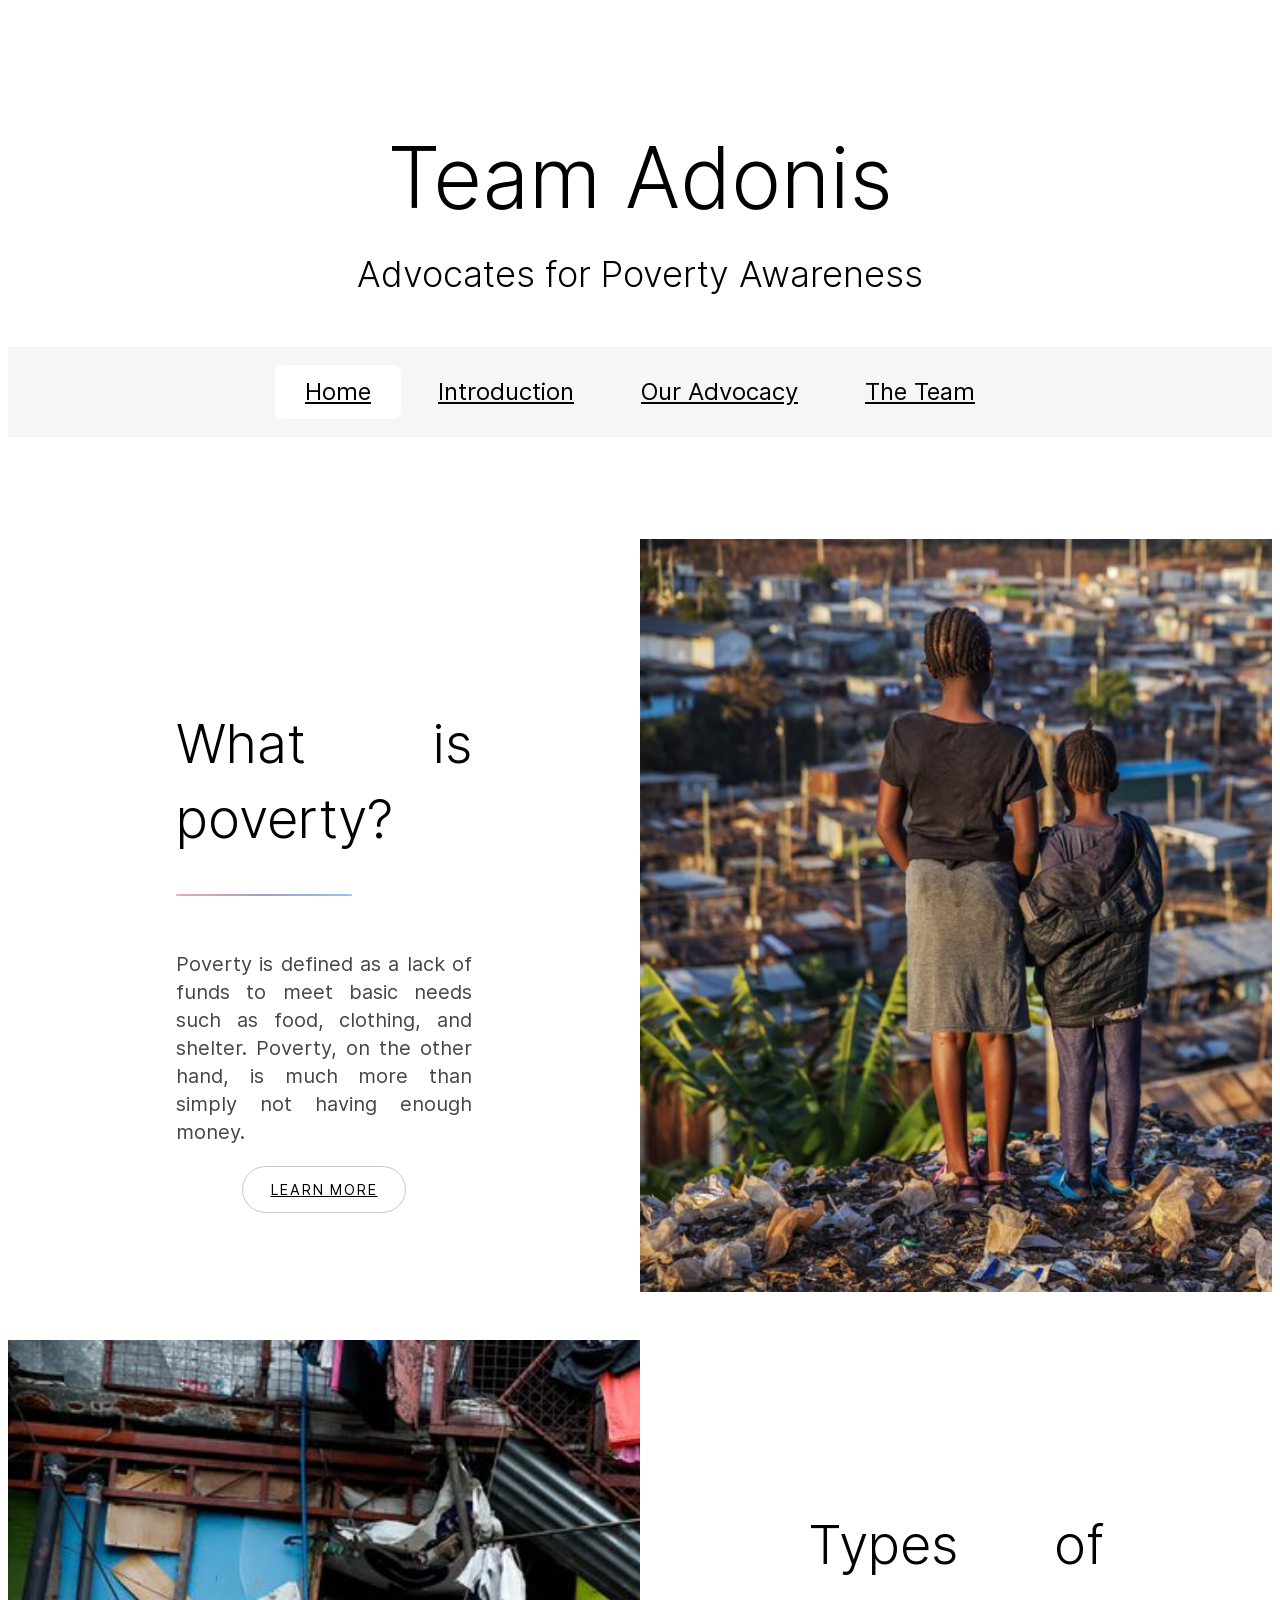
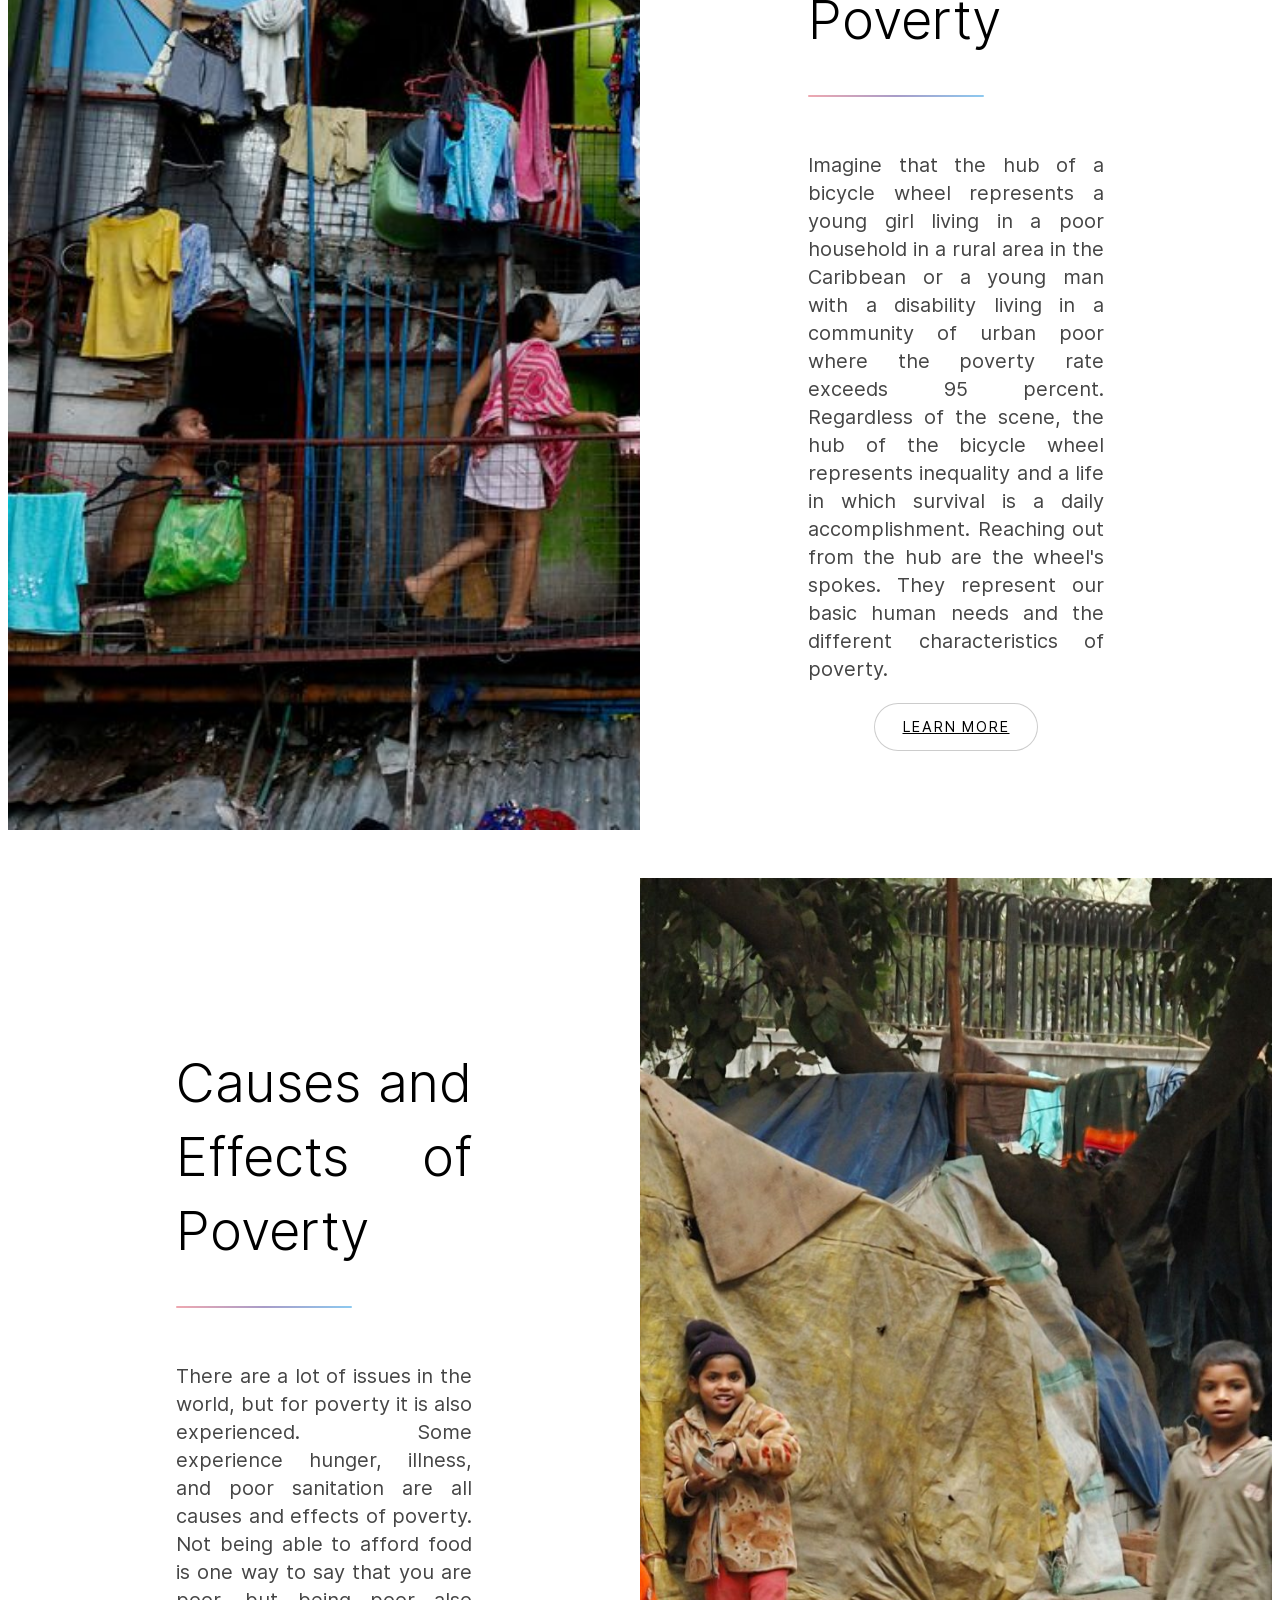
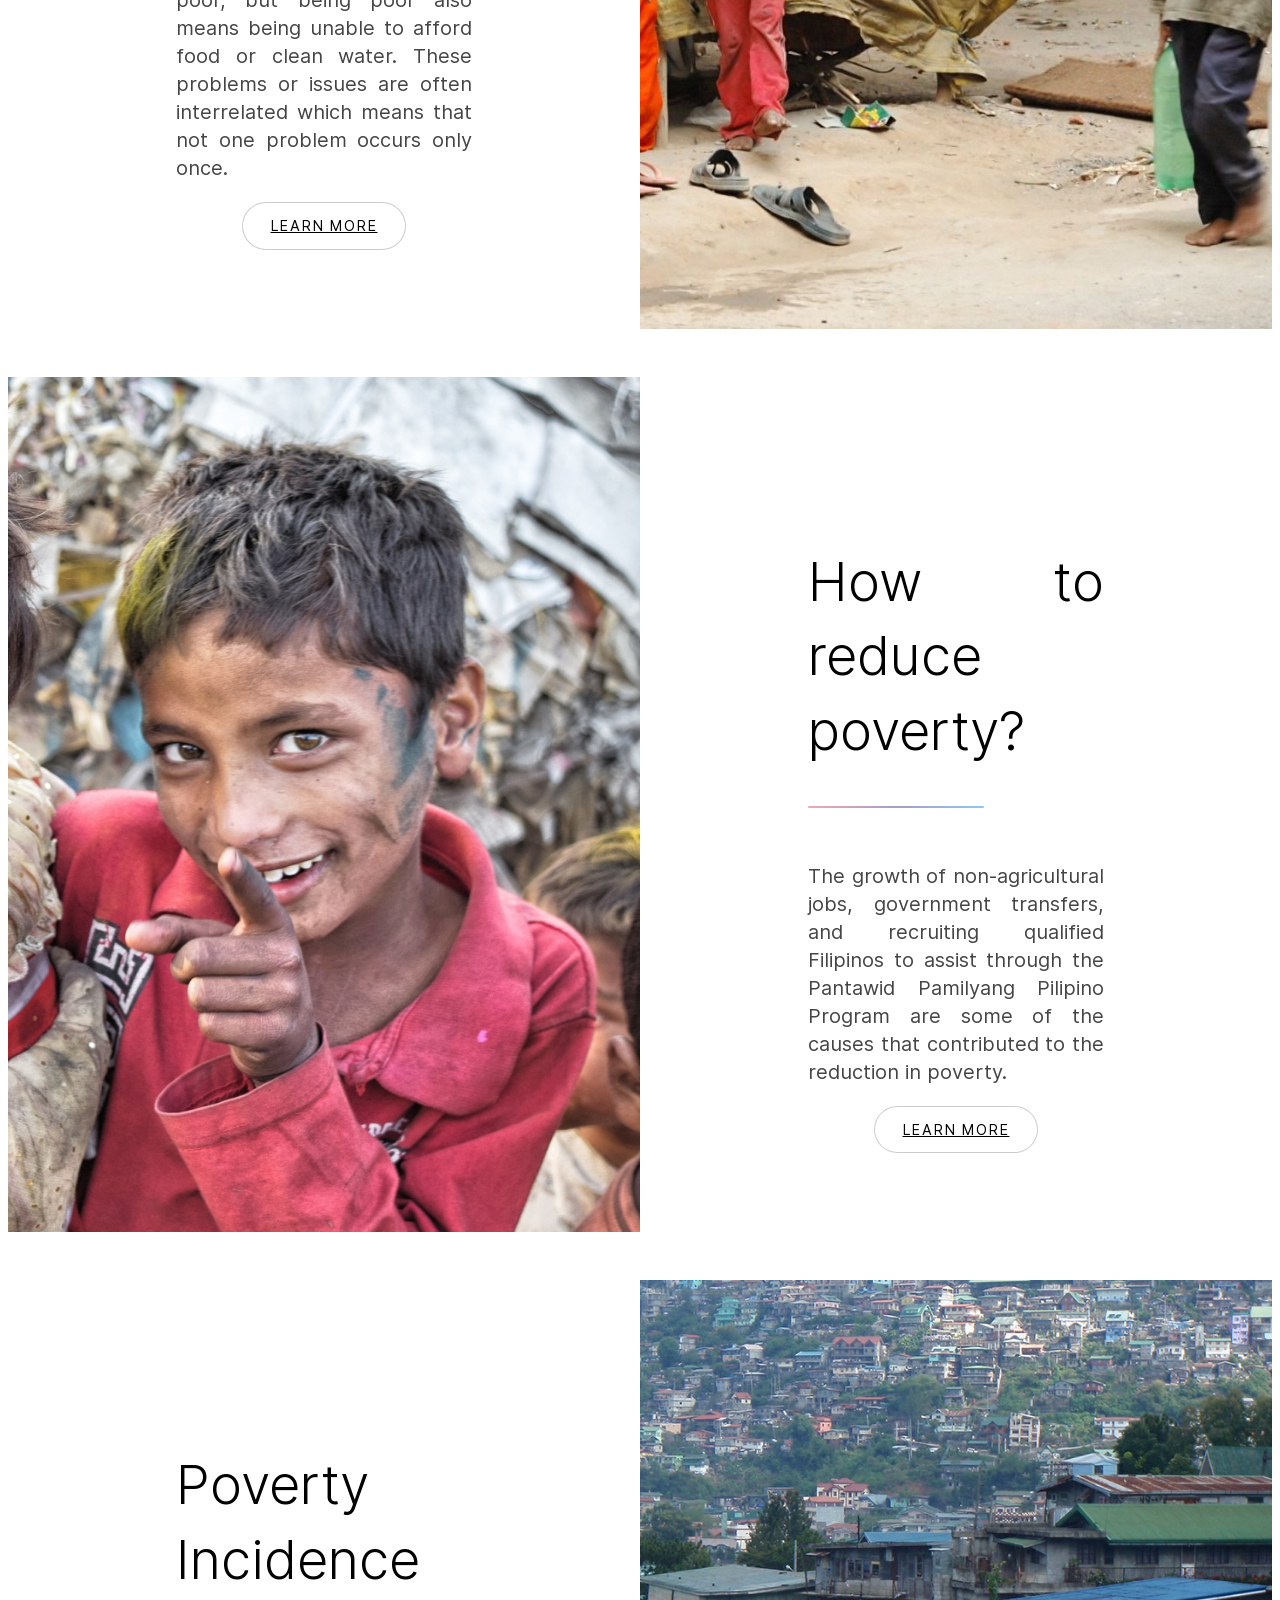
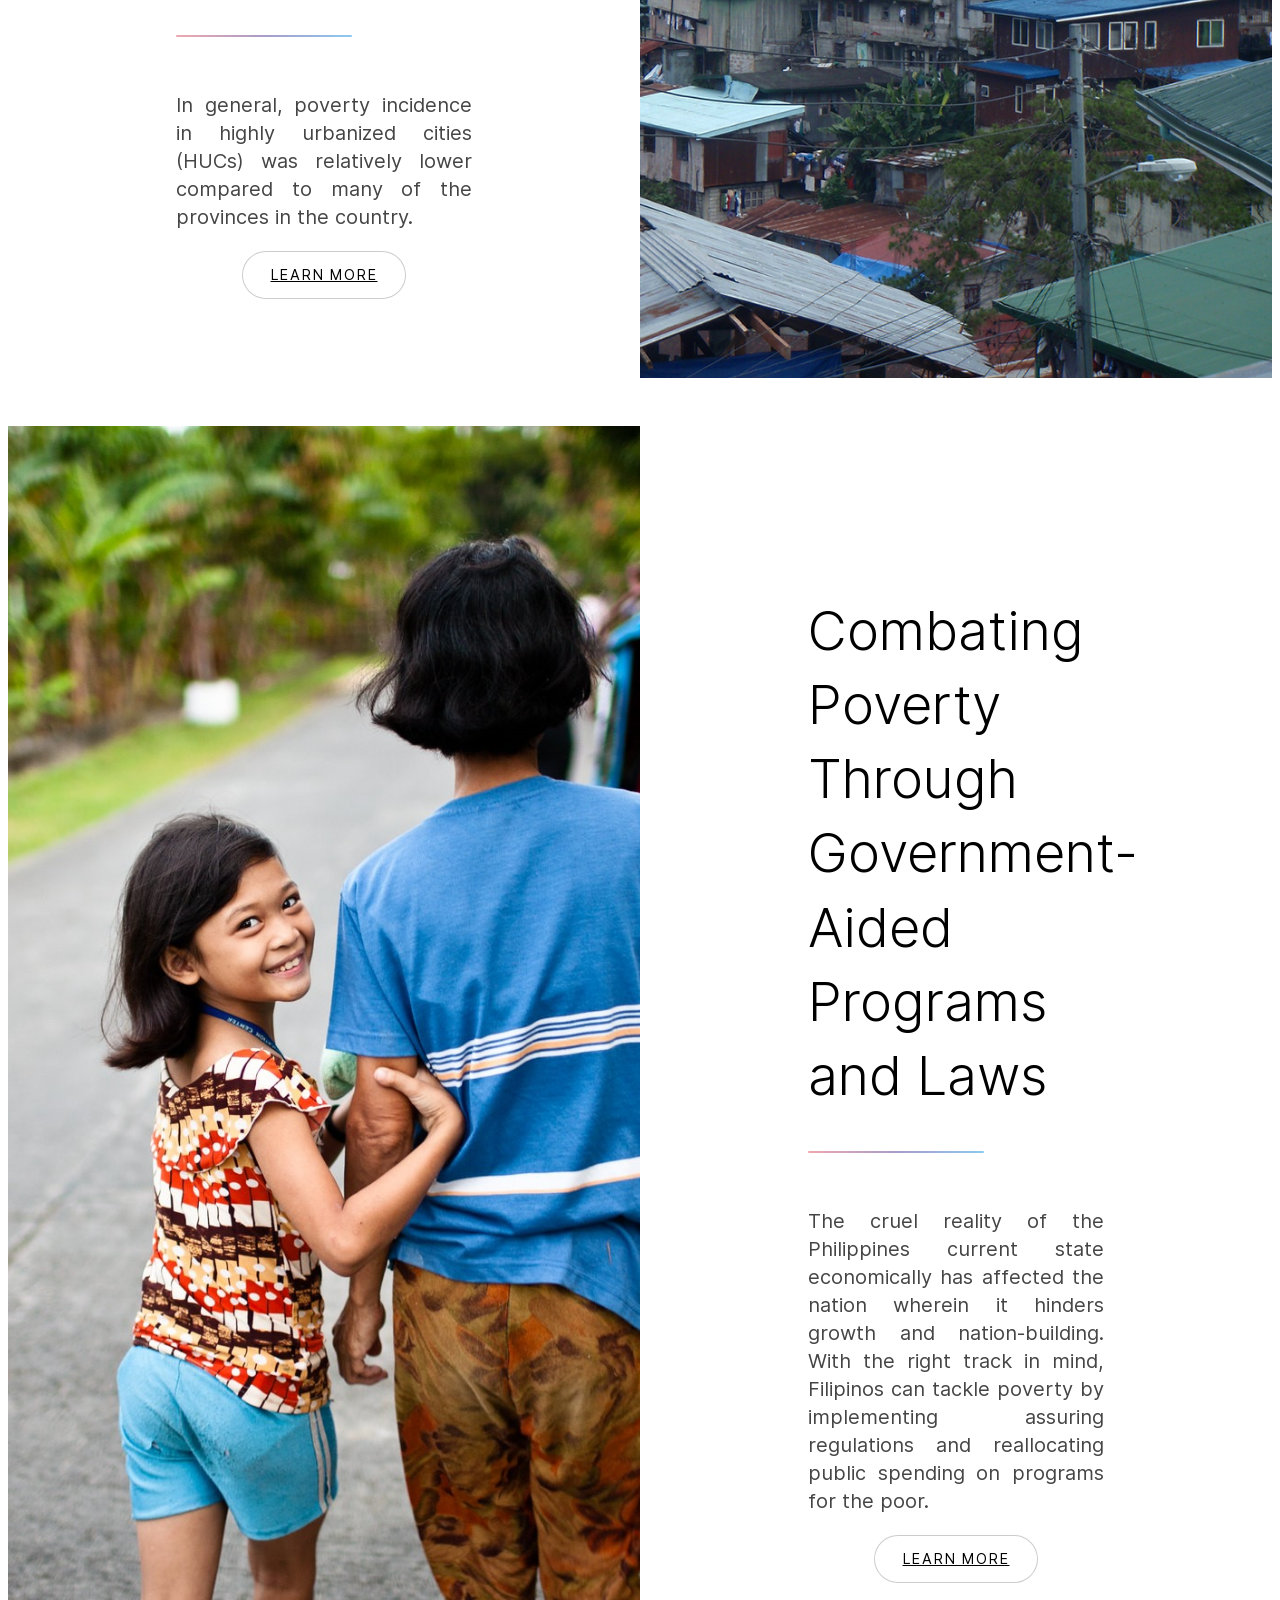
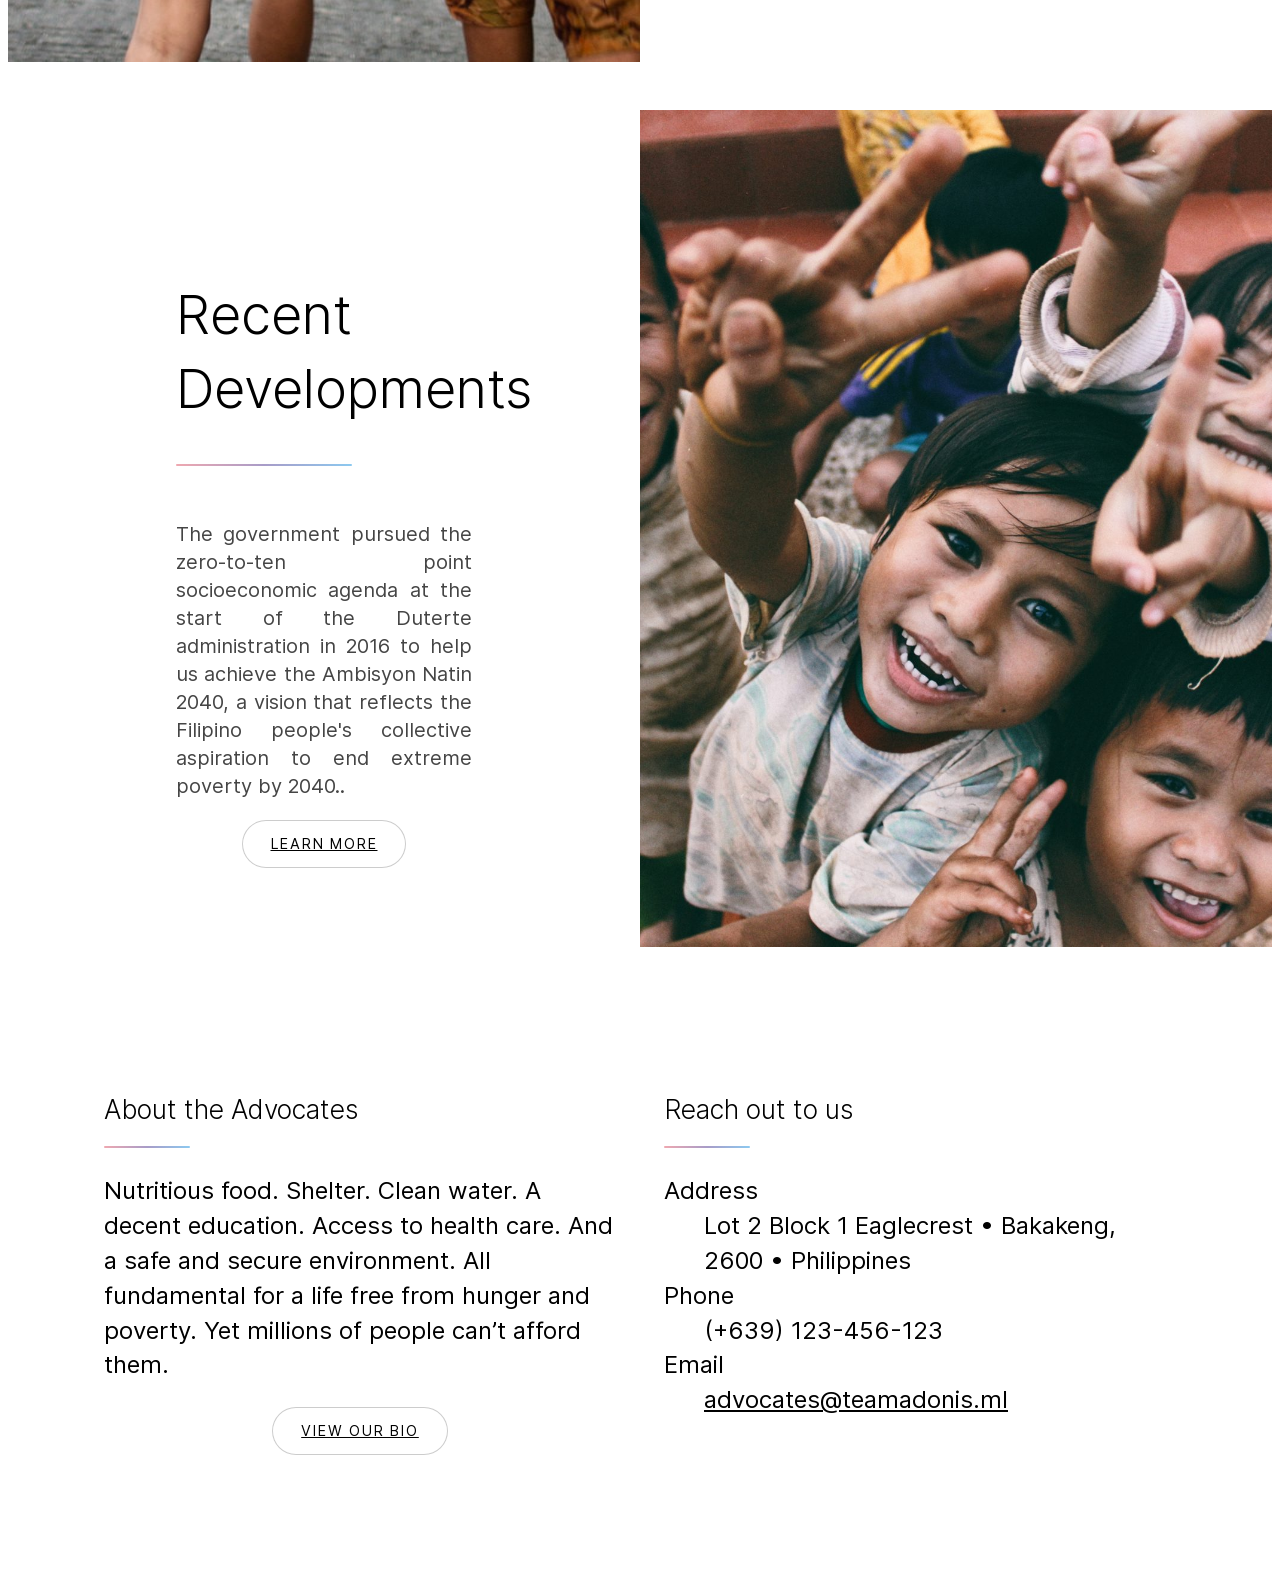
==== public_html/index.html @ 6e07d1ed "Remove redundancies." ====
<!DOCTYPE html>
<html lang="en">
<head>
    <link rel="stylesheet" href="style/universal-elements.css"/>
    <link rel="stylesheet" media='screen and (max-width: 1279px)' href="style/mobile-main.css"/>
    <link rel="stylesheet" media='screen and (min-width: 1280px)' href="style/desktop-main.css"/>
    <link rel="stylesheet" href="style/inter.css"/>
    <meta charset="UTF-8">
    <title>Poverty</title>
</head>
<body>
<header id = "header">
    <h1 class="slideLeft">Team Adonis</h1>
    <h3 class="slideLeft1">Advocates for Poverty Awareness</h3>
</header>
<div id = "wrapper">
    <nav id="nav">
        <ul>
            <li><a href="index.html"class="active">Home</a></li>
            <li><a href="whatispoverty.html">Introduction</a></li>
            <li><a href="advocacy.html">Our Advocacy</a></li>
            <li><a href="team.html">The Team</a></li>
        </ul>
    </nav>
    <main>
        <section class="banner orient-left content-align-left image-position-left main">
                <article>
                    <h2>What is poverty?</h2>
                    <p>Poverty is defined as a lack of funds to meet basic needs such as food, clothing, and shelter. Poverty, on the other hand, is much more than simply not having enough money. </p>
                    <div class="align-center">
                        <a href="whatispoverty.html" class="button small">Learn More</a>
                    </div>
                </article>
            <span class="image fit">
                <br />
                <img src="res/img/homepage3.jpg" alt="" />
            </span>
        </section>

         <section class="banner orient-right content-align-left image-position-left main">
            <article>
                <h2>Types of Poverty</h2>
                <p>Imagine that the hub of a bicycle wheel represents a young girl living in a poor household in a rural area in the Caribbean or a young man with a disability living in a community of urban poor where the poverty rate exceeds 95 percent. Regardless of the scene, the hub of the bicycle wheel represents inequality and a life in which survival is a daily accomplishment.
                    Reaching out from the hub are the wheel's spokes. They represent our basic human needs and the different characteristics of poverty.</p>
                <div class="align-center">
                    <a href="povertytypes.html" class="button small">Learn More</a>
                </div>
            </article>
            <span class="image fit">
                <br />
                <img src="res/img/homepage2.jpg" alt="" />
            </span>
        </section>
        
        <section class="banner orient-left content-align-left image-position-right main">
            <article>
                <h2>Causes and Effects of Poverty</h2>
                <p>There are a lot of issues in the world, but for poverty it is also experienced. Some experience hunger, illness, and poor sanitation are all causes and effects of poverty. Not being able to afford food is one way to say that you are poor, but being poor also means being unable to afford food or clean water. These problems or issues are often interrelated which means that not one problem occurs only once.</p>
                <div class="align-center">
                    <a href="causesandeffects.html" class="button small">Learn More</a>
                </div>
            </article>
            <span class="image fit">
                <br />
                <img src="res/img/homepage4.jpg">
            </span>
        </section>

        <!-- Reduce poverty -->
        <section class="banner orient-right content-align-left image-position-right main">
            <article>
                <h2>How to reduce poverty?</h2>
                <p>The growth of non-agricultural jobs, government transfers, and recruiting qualified Filipinos to assist through the Pantawid Pamilyang Pilipino Program are some of the causes that contributed to the reduction in poverty. </p>
                <div class="align-center">
                    <a href="reducepoverty.html" class="button small">Learn More</a>
                </div>
            </article>
            <span class="image fit">
                <br />
                <img src="res/img/homepage1.jpg" alt="" />
            </span>
        </section>
        
        <!-- Poverty Incidence -->
        <section class="banner orient-left content-align-left image-position-right main">
            <article>
                    <h2>Poverty Incidence</h2>
                <p>In general, poverty incidence in highly urbanized cities (HUCs) was relatively lower compared to many of the provinces in the country.</p>
                <div class="align-center">
                    <a href="incidence.html" class="button small">Learn More</a>
                </div>
            </article>
            <span class="image fit">
                <br />
                <img src="res/img/homepage6.jpg" alt="" />
            </span>
        </section>

        <section class="banner orient-right content-align-right image-position-center main">
            <article class="content">
                    <h2>Combating Poverty Through Government-Aided Programs and Laws</h2>
                <p>The cruel reality of the Philippines current state economically has affected the nation wherein it hinders growth and nation-building. With the right track in mind, Filipinos can tackle poverty by implementing assuring regulations and reallocating public spending on programs for the poor.  </p>
                <div class="align-center">
                    <a href="combat.html" class="button small">Learn More</a>
                </div>
            </article>
            <span class="image fit">
                <br />
                <img src="res/img/homepage7.jpg" alt="" />
            </span>
        </section>

        <section class="banner orient-left content-align-left image-position-center main">
            <article>
                    <h2>Recent Developments</h2>
                <p>The government pursued the zero-to-ten point socioeconomic agenda at the start of the Duterte administration in 2016 to help us achieve the Ambisyon Natin 2040, a vision that reflects the Filipino people's collective aspiration to end extreme poverty by 2040.. </p>

                <div class="align-center">
                    <a href="recentdevelopments.html" class="button small">Learn More</a>
                </div>
            </article>
            <span class="image fit">
                <br />
                <img src="res/img/homepage8.jpg" alt="" />
            </span>
        </section>
</main>
</div>

<footer id="footer">
    <section>
        <h4>About the Advocates</h4>
        <p>Nutritious food. Shelter. Clean water. A decent education. Access to health care. And a safe and secure environment.

            All fundamental for a life free from hunger and poverty. Yet millions of people can’t afford them.</p>
        <div class="align-center">
            <a href="team.html" class="button small">View Our Bio</a>
        </div>
    </section>
    <section>
        <h4>Reach out to us</h4>
        <dl>
            <dt>Address</dt>
            <dd>Lot 2 Block 1 Eaglecrest &bull; Bakakeng, 2600 &bull; Philippines</dd>
            <dt>Phone</dt>
            <dd>(+639) 123-456-123</dd>
            <dt>Email</dt>
            <dd><a href="#">advocates@teamadonis.ml</a></dd>
        </dl>
    </section>
</footer>
    </body>
</html>
---- public_html/style/universal-elements.css ----
#header {
    padding: 5em 5em 1em 5em ;
    text-align: center;
}

#header h1 {
    margin: 0 0 0.25em 0;
}

#header p {
    font-size: 1.25em;
    letter-spacing: -0.025em;
}

#header.alt {
    padding: 7em 5em 4em 5em ;
}

#header.alt h1 {
    font-size: 3.25em;
}

#header.alt > * {
    -moz-transition: opacity 3s ease;
    -webkit-transition: opacity 3s ease;
    -ms-transition: opacity 3s ease;
    transition: opacity 3s ease;
    -moz-transition-delay: 0.5s;
    -webkit-transition-delay: 0.5s;
    -ms-transition-delay: 0.5s;
    transition-delay: 0.5s;
    opacity: 1;
}

#header.alt .logo {
    -moz-transition: opacity 1.25s ease, -moz-transform 0.5s ease;
    -webkit-transition: opacity 1.25s ease, -webkit-transform 0.5s ease;
    -ms-transition: opacity 1.25s ease, -ms-transform 0.5s ease;
    transition: opacity 1.25s ease, transform 0.5s ease;
    -moz-transition-delay: 0s;
    -webkit-transition-delay: 0s;
    -ms-transition-delay: 0s;
    transition-delay: 0s;
    display: block;
    margin: 0 0 1.5em 0;
}

#header.alt .logo img {
    display: block;
    margin: 0 auto;
    max-width: 75%;
}

/* Flair for subheaders*/

h2:after,
h4:after {
    background-color: #dddddd !important;
    background-image: -moz-linear-gradient(90deg, #efa8b0, #a89cc8, #8cc9f0) !important;
    background-image: -webkit-linear-gradient(90deg, #efa8b0, #a89cc8, #8cc9f0) !important;
    background-image: -ms-linear-gradient(90deg, #efa8b0, #a89cc8, #8cc9f0) !important;
    background-image: linear-gradient(90deg, #efa8b0, #a89cc8, #8cc9f0) !important;
}

h2, h4 {
    margin-bottom: 3em;
}

h2, h4 {
    font-size: 2em;
}

h2:after,
h4:after {
    display: block;
    content: '';
    width: 3.25em;
    height: 2px;
    margin: 0.7em 0 1em 0;
    border-radius: 2px;
}

/* footer */

#footer {
    display: -moz-flex;
    display: -webkit-flex;
    display: -ms-flex;
    display: flex;
    -moz-flex-wrap: wrap;
    -webkit-flex-wrap: wrap;
    -ms-flex-wrap: wrap;
    flex-wrap: wrap;
    padding: 5em 5em 3em 5em ;
    width: calc(100% + 2em);
    margin: 0 0 3em -2em;
}

#footer > * {
    width: calc(50% - 2em);
    margin-left: 2em;
}


@media screen and (max-width: 1280px) {

    #footer {
        padding: 4em 4em 2em 4em ;
    }

}

@media screen and (max-width: 980px) {

    #footer {
        padding: 4em 3em 2em 3em ;
        display: block;
        margin: 0 0 3em 0;
        width: 100%;
    }

    #footer > * {
        width: 100%;
        margin-left: 0;
        margin-bottom: 3em;
    }

    #footer .copyright {
        text-align: left;
    }

}

/* nav */
#nav {
    padding: 0.75em;
    cursor: default;
    text-align: center;
    width: 100%;
    background-color: hsla(0, 0%, 95.3%, 0.75);
}

#nav input, #nav select, #nav textarea {
    color: #636363;
}

#nav a:hover {
    color: #636363;
}

#nav strong, #nav b {
    color: #636363;
}

#nav h1, #nav h2, #nav h3, #nav h4, #nav h5, #nav h6 {
    color: #636363;
}

#nav hr {
    border-bottom-color: #dddddd;
}

#nav + main {
    padding-top: 4.25em;
}

#nav ul {
    margin: 0;
    padding: 0;
    list-style: none;
}

#nav ul li {
    -moz-transition: margin 0.2s ease;
    -webkit-transition: margin 0.2s ease;
    -ms-transition: margin 0.2s ease;
    transition: margin 0.2s ease;
    display: inline-block;
    margin: 0 0 0;
    padding: 0;
    vertical-align: middle;
    color: #636363;
}

#nav ul li a {
    -moz-transition: font-size 0.2s ease;
    -webkit-transition: font-size 0.2s ease;
    -ms-transition: font-size 0.2s ease;
    transition: font-size 0.2s ease;
    display: inline-block;
    height: 2.25em;
    line-height: 2.25em;
    padding: 0 1.25em;
    border: 0;
    border-radius: 8px;
    box-shadow: inset 0 0 0 1px transparent;
}

#nav ul li a:hover {
    background-color: rgba(222, 222, 222, 0.25);
}

#nav ul li a.active {
    background-color: #ffffff;
    box-shadow: none;
}

#nav.alt {
    position: fixed;
    top: 0;
    padding: 0.5em 1em;
    background-color: rgba(247, 247, 247, 0.95);
    border-top-left-radius: 0;
    border-top-right-radius: 0;
    z-index: 10000;
}

#nav.alt ul li {
    margin: 0 0.175em;
}

#nav.alt ul li a {
    font-size: 0.9em;
}
---- public_html/style/mobile-main.css ----
html, body, div, span, applet, object,
iframe, h1, h2, h3, h4, h5, h6, p, blockquote,
pre, a, abbr, acronym, address, big, cite,
code, del, dfn, em, img, ins, kbd, q, s, samp,
small, strike, strong, sub, sup, tt, var, b,
u, i, center, dl, dt, dd, ol, ul, li, fieldset,
form, label, legend, table, caption, tbody,
tfoot, thead, tr, th, td, article, aside,
canvas, details, embed, figure, figcaption,
footer, header, hgroup, menu, nav, output, ruby,
section, summary, time, mark, audio, video {
	margin: 0;
	padding: 0;
	border: 0;
	font-size: 100%;
	font: inherit;
	vertical-align: baseline;
}

article, aside, details, figcaption, figure,
footer, header, hgroup, menu, nav, section {
	display: block;}

body {
	line-height: 1;
}

ol, ul {
	list-style: none;
}

blockquote, q {
	quotes: none;
}

	blockquote:before, blockquote:after, q:before, q:after {
		content: '';
		content: none;
	}

table {
	border-collapse: collapse;
	border-spacing: 0;
}

body {
	-webkit-text-size-adjust: none;
}

mark {
	background-color: transparent;
	color: inherit;
}

input::-moz-focus-inner {
	border: 0;
	padding: 0;
}

input, select, textarea {
	-moz-appearance: none;
	-webkit-appearance: none;
	-ms-appearance: none;
	appearance: none;
}

/* Basic */

	@-ms-viewport {
		width: device-width;
	}

	body {
		-ms-overflow-style: scrollbar;
	}

	@media screen and (max-width: 480px) {

		html, body {
			min-width: 320px;
		}

	}

	html {
		box-sizing: border-box;
	}

	*, *:before, *:after {
		box-sizing: inherit;
	}

	body {
		background-color: #935d8c;
		background-image: url("../res/mobile/assets/css/images/overlay.png"), -moz-linear-gradient(45deg, #e37682 15%, #5f4d93 85%);
		background-image: url("../res/mobile/assets/css/images/overlay.png"), -webkit-linear-gradient(45deg, #e37682 15%, #5f4d93 85%);
		background-image: url("../res/mobile/assets/css/images/overlay.png"), -ms-linear-gradient(45deg, #e37682 15%, #5f4d93 85%);
		background-image: url("../res/mobile/assets/css/images/overlay.png"), linear-gradient(45deg, #e37682 15%, #5f4d93 85%);
	}

		body.is-preload *, body.is-preload *:before, body.is-preload *:after {
			-moz-animation: none !important;
			-webkit-animation: none !important;
			-ms-animation: none !important;
			animation: none !important;
			-moz-transition: none !important;
			-webkit-transition: none !important;
			-ms-transition: none !important;
			transition: none !important;
		}

/* Type */

	body {
		background-color: #935d8c;
		color: rgba(255, 255, 255, 0.65);
	}

	body, input, select, textarea {
		font-family: 'Inter', sans-serif;
		font-size: 17pt;
		font-weight: 300;
		line-height: 1.65;
	}

		@media screen and (max-width: 1680px) {

			body, input, select, textarea {
				font-size: 14pt;
			}

		}

		@media screen and (max-width: 1280px) {

			body, input, select, textarea {
				font-size: 12pt;
			}

		}

		@media screen and (max-width: 360px) {

			body, input, select, textarea {
				font-size: 11pt;
			}

		}

	a {
		-moz-transition: color 0.2s ease, border-bottom 0.2s ease;
		-webkit-transition: color 0.2s ease, border-bottom 0.2s ease;
		-ms-transition: color 0.2s ease, border-bottom 0.2s ease;
		transition: color 0.2s ease, border-bottom 0.2s ease;
		text-decoration: none;
		border-bottom: dotted 1px;
		color: inherit;
	}

		a:hover {
			border-bottom-color: transparent;
		}

	strong, b {
		font-weight: 400;
	}

	em, i {
		font-style: italic;
	}

	p {
		margin: 0 0 2em 0;
	}

		p article {
			-moz-columns: 20em 2;
			-webkit-columns: 20em 2;
			-ms-columns: 20em 2;
			columns: 20em 2;
			-moz-column-gap: 2em;
			-webkit-column-gap: 2em;
			-ms-column-gap: 2em;
			column-gap: 2em;
			text-align: justify;
		}

	h1, h2, h3, h4, h5, h6 {
		font-weight: 300;
		line-height: 1.5;
		margin: 0 0 0.7em 0;
		letter-spacing: -0.025em;
	}

		h1 a, h2 a, h3 a, h4 a, h5 a, h6 a {
			color: inherit;
			text-decoration: none;
		}

	h1 {
		font-size: 2.5em;
		line-height: 1.2;
	}

	h2 {
		font-size: 1.5em;
	}

	h3 {
		font-size: 1.25em;
	}

	h4 {
		font-size: 1.1em;
	}

	h5 {
		font-size: 0.9em;
	}

	h6 {
		font-size: 0.7em;
	}

	@media screen and (max-width: 736px) {

		h1 {
			font-size: 2em;
		}

	}

	sub {
		font-size: 0.8em;
		position: relative;
		top: 0.5em;
	}

	sup {
		font-size: 0.8em;
		position: relative;
		top: -0.5em;
	}

	blockquote {
		border-left: solid 4px;
		font-style: italic;
		margin: 0 0 2em 0;
		padding: 0.5em 0 0.5em 2em;
	}

	code {
		border-radius: 8px;
		border: solid 1px;
		font-family: "Courier New", monospace;
		font-size: 0.9em;
		margin: 0 0.25em;
		padding: 0.25em 0.65em;
	}

	pre {
		-webkit-overflow-scrolling: touch;
		font-family: "Courier New", monospace;
		font-size: 0.9em;
		margin: 0 0 2em 0;
	}

		pre code {
			display: block;
			line-height: 1.75;
			padding: 1em 1.5em;
			overflow-x: auto;
		}

	hr {
		border: 0;
		border-bottom: solid 1px;
		margin: 2em 0;
	}

		hr.major {
			margin: 3em 0;
		}

	.align-left {
		text-align: left;
	}

	.align-center {
		text-align: center;
	}

	.align-right {
		text-align: right;
	}

	input, select, textarea {
		color: #ffffff;
	}

	a:hover {
		color: #ffffff;
	}

	strong, b {
		color: #ffffff;
	}

	h1, h2, h3, h4, h5, h6 {
		color: #ffffff;
	}

	blockquote {
		border-left-color: rgba(255, 255, 255, 0.35);
	}

	code {
		background: rgba(255, 255, 255, 0.075);
		border-color: rgba(255, 255, 255, 0.35);
	}

	hr {
		border-bottom-color: rgba(255, 255, 255, 0.35);
	}

/* Row */

	.row {
		display: flex;
		flex-wrap: wrap;
		box-sizing: border-box;
		align-items: stretch;
	}

		.row > * {
			box-sizing: border-box;
		}

		.row.gtr-uniform > * > :last-child {
			margin-bottom: 0;
		}

		.row.aln-left {
			justify-content: flex-start;
		}

		.row.aln-center {
			justify-content: center;
		}

		.row.aln-right {
			justify-content: flex-end;
		}

		.row.aln-top {
			align-items: flex-start;
		}

		.row.aln-middle {
			align-items: center;
		}

		.row.aln-bottom {
			align-items: flex-end;
		}

		.row > .imp {
			order: -1;
		}

		.row > .col-1 {
			width: 8.33333%;
		}

		.row > .off-1 {
			margin-left: 8.33333%;
		}

		.row > .col-2 {
			width: 16.66667%;
		}

		.row > .off-2 {
			margin-left: 16.66667%;
		}

		.row > .col-3 {
			width: 25%;
		}

		.row > .off-3 {
			margin-left: 25%;
		}

		.row > .col-4 {
			width: 33.33333%;
		}

		.row > .off-4 {
			margin-left: 33.33333%;
		}

		.row > .col-5 {
			width: 41.66667%;
		}

		.row > .off-5 {
			margin-left: 41.66667%;
		}

		.row > .col-6 {
			width: 50%;
		}

		.row > .off-6 {
			margin-left: 50%;
		}

		.row > .col-7 {
			width: 58.33333%;
		}

		.row > .off-7 {
			margin-left: 58.33333%;
		}

		.row > .col-8 {
			width: 66.66667%;
		}

		.row > .off-8 {
			margin-left: 66.66667%;
		}

		.row > .col-9 {
			width: 75%;
		}

		.row > .off-9 {
			margin-left: 75%;
		}

		.row > .col-10 {
			width: 83.33333%;
		}

		.row > .off-10 {
			margin-left: 83.33333%;
		}

		.row > .col-11 {
			width: 91.66667%;
		}

		.row > .off-11 {
			margin-left: 91.66667%;
		}

		.row > .col-12 {
			width: 100%;
		}

		.row > .off-12 {
			margin-left: 100%;
		}

		.row.gtr-0 {
			margin-top: 0;
			margin-left: 0em;
		}

			.row.gtr-0 > * {
				padding: 0 0 0 0em;
			}

			.row.gtr-0.gtr-uniform {
				margin-top: 0em;
			}

				.row.gtr-0.gtr-uniform > * {
					padding-top: 0em;
				}

		.row.gtr-25 {
			margin-top: 0;
			margin-left: -0.375em;
		}

			.row.gtr-25 > * {
				padding: 0 0 0 0.375em;
			}

			.row.gtr-25.gtr-uniform {
				margin-top: -0.375em;
			}

				.row.gtr-25.gtr-uniform > * {
					padding-top: 0.375em;
				}

		.row.gtr-50 {
			margin-top: 0;
			margin-left: -0.75em;
		}

			.row.gtr-50 > * {
				padding: 0 0 0 0.75em;
			}

			.row.gtr-50.gtr-uniform {
				margin-top: -0.75em;
			}

				.row.gtr-50.gtr-uniform > * {
					padding-top: 0.75em;
				}

		.row {
			margin-top: 0;
			margin-left: -1.5em;
		}

			.row > * {
				padding: 0 0 0 1.5em;
			}

			.row.gtr-uniform {
				margin-top: -1.5em;
			}

				.row.gtr-uniform > * {
					padding-top: 1.5em;
				}

		.row.gtr-150 {
			margin-top: 0;
			margin-left: -2.25em;
		}

			.row.gtr-150 > * {
				padding: 0 0 0 2.25em;
			}

			.row.gtr-150.gtr-uniform {
				margin-top: -2.25em;
			}

				.row.gtr-150.gtr-uniform > * {
					padding-top: 2.25em;
				}

		.row.gtr-200 {
			margin-top: 0;
			margin-left: -3em;
		}

			.row.gtr-200 > * {
				padding: 0 0 0 3em;
			}

			.row.gtr-200.gtr-uniform {
				margin-top: -3em;
			}

				.row.gtr-200.gtr-uniform > * {
					padding-top: 3em;
				}

		@media screen and (max-width: 1680px) {

			.row {
				display: flex;
				flex-wrap: wrap;
				box-sizing: border-box;
				align-items: stretch;
			}

				.row > * {
					box-sizing: border-box;
				}

				.row.gtr-uniform > * > :last-child {
					margin-bottom: 0;
				}

				.row.aln-left {
					justify-content: flex-start;
				}

				.row.aln-center {
					justify-content: center;
				}

				.row.aln-right {
					justify-content: flex-end;
				}

				.row.aln-top {
					align-items: flex-start;
				}

				.row.aln-middle {
					align-items: center;
				}

				.row.aln-bottom {
					align-items: flex-end;
				}

				.row > .imp-xlarge {
					order: -1;
				}

				.row > .col-1-xlarge {
					width: 8.33333%;
				}

				.row > .off-1-xlarge {
					margin-left: 8.33333%;
				}

				.row > .col-2-xlarge {
					width: 16.66667%;
				}

				.row > .off-2-xlarge {
					margin-left: 16.66667%;
				}

				.row > .col-3-xlarge {
					width: 25%;
				}

				.row > .off-3-xlarge {
					margin-left: 25%;
				}

				.row > .col-4-xlarge {
					width: 33.33333%;
				}

				.row > .off-4-xlarge {
					margin-left: 33.33333%;
				}

				.row > .col-5-xlarge {
					width: 41.66667%;
				}

				.row > .off-5-xlarge {
					margin-left: 41.66667%;
				}

				.row > .col-6-xlarge {
					width: 50%;
				}

				.row > .off-6-xlarge {
					margin-left: 50%;
				}

				.row > .col-7-xlarge {
					width: 58.33333%;
				}

				.row > .off-7-xlarge {
					margin-left: 58.33333%;
				}

				.row > .col-8-xlarge {
					width: 66.66667%;
				}

				.row > .off-8-xlarge {
					margin-left: 66.66667%;
				}

				.row > .col-9-xlarge {
					width: 75%;
				}

				.row > .off-9-xlarge {
					margin-left: 75%;
				}

				.row > .col-10-xlarge {
					width: 83.33333%;
				}

				.row > .off-10-xlarge {
					margin-left: 83.33333%;
				}

				.row > .col-11-xlarge {
					width: 91.66667%;
				}

				.row > .off-11-xlarge {
					margin-left: 91.66667%;
				}

				.row > .col-12-xlarge {
					width: 100%;
				}

				.row > .off-12-xlarge {
					margin-left: 100%;
				}

				.row.gtr-0 {
					margin-top: 0;
					margin-left: 0em;
				}

					.row.gtr-0 > * {
						padding: 0 0 0 0em;
					}

					.row.gtr-0.gtr-uniform {
						margin-top: 0em;
					}

						.row.gtr-0.gtr-uniform > * {
							padding-top: 0em;
						}

				.row.gtr-25 {
					margin-top: 0;
					margin-left: -0.375em;
				}

					.row.gtr-25 > * {
						padding: 0 0 0 0.375em;
					}

					.row.gtr-25.gtr-uniform {
						margin-top: -0.375em;
					}

						.row.gtr-25.gtr-uniform > * {
							padding-top: 0.375em;
						}

				.row.gtr-50 {
					margin-top: 0;
					margin-left: -0.75em;
				}

					.row.gtr-50 > * {
						padding: 0 0 0 0.75em;
					}

					.row.gtr-50.gtr-uniform {
						margin-top: -0.75em;
					}

						.row.gtr-50.gtr-uniform > * {
							padding-top: 0.75em;
						}

				.row {
					margin-top: 0;
					margin-left: -1.5em;
				}

					.row > * {
						padding: 0 0 0 1.5em;
					}

					.row.gtr-uniform {
						margin-top: -1.5em;
					}

						.row.gtr-uniform > * {
							padding-top: 1.5em;
						}

				.row.gtr-150 {
					margin-top: 0;
					margin-left: -2.25em;
				}

					.row.gtr-150 > * {
						padding: 0 0 0 2.25em;
					}

					.row.gtr-150.gtr-uniform {
						margin-top: -2.25em;
					}

						.row.gtr-150.gtr-uniform > * {
							padding-top: 2.25em;
						}

				.row.gtr-200 {
					margin-top: 0;
					margin-left: -3em;
				}

					.row.gtr-200 > * {
						padding: 0 0 0 3em;
					}

					.row.gtr-200.gtr-uniform {
						margin-top: -3em;
					}

						.row.gtr-200.gtr-uniform > * {
							padding-top: 3em;
						}

		}

		@media screen and (max-width: 1280px) {

			.row {
				display: flex;
				flex-wrap: wrap;
				box-sizing: border-box;
				align-items: stretch;
			}

				.row > * {
					box-sizing: border-box;
				}

				.row.gtr-uniform > * > :last-child {
					margin-bottom: 0;
				}

				.row.aln-left {
					justify-content: flex-start;
				}

				.row.aln-center {
					justify-content: center;
				}

				.row.aln-right {
					justify-content: flex-end;
				}

				.row.aln-top {
					align-items: flex-start;
				}

				.row.aln-middle {
					align-items: center;
				}

				.row.aln-bottom {
					align-items: flex-end;
				}

				.row > .imp-large {
					order: -1;
				}

				.row > .col-1-large {
					width: 8.33333%;
				}

				.row > .off-1-large {
					margin-left: 8.33333%;
				}

				.row > .col-2-large {
					width: 16.66667%;
				}

				.row > .off-2-large {
					margin-left: 16.66667%;
				}

				.row > .col-3-large {
					width: 25%;
				}

				.row > .off-3-large {
					margin-left: 25%;
				}

				.row > .col-4-large {
					width: 33.33333%;
				}

				.row > .off-4-large {
					margin-left: 33.33333%;
				}

				.row > .col-5-large {
					width: 41.66667%;
				}

				.row > .off-5-large {
					margin-left: 41.66667%;
				}

				.row > .col-6-large {
					width: 50%;
				}

				.row > .off-6-large {
					margin-left: 50%;
				}

				.row > .col-7-large {
					width: 58.33333%;
				}

				.row > .off-7-large {
					margin-left: 58.33333%;
				}

				.row > .col-8-large {
					width: 66.66667%;
				}

				.row > .off-8-large {
					margin-left: 66.66667%;
				}

				.row > .col-9-large {
					width: 75%;
				}

				.row > .off-9-large {
					margin-left: 75%;
				}

				.row > .col-10-large {
					width: 83.33333%;
				}

				.row > .off-10-large {
					margin-left: 83.33333%;
				}

				.row > .col-11-large {
					width: 91.66667%;
				}

				.row > .off-11-large {
					margin-left: 91.66667%;
				}

				.row > .col-12-large {
					width: 100%;
				}

				.row > .off-12-large {
					margin-left: 100%;
				}

				.row.gtr-0 {
					margin-top: 0;
					margin-left: 0em;
				}

					.row.gtr-0 > * {
						padding: 0 0 0 0em;
					}

					.row.gtr-0.gtr-uniform {
						margin-top: 0em;
					}

						.row.gtr-0.gtr-uniform > * {
							padding-top: 0em;
						}

				.row.gtr-25 {
					margin-top: 0;
					margin-left: -0.375em;
				}

					.row.gtr-25 > * {
						padding: 0 0 0 0.375em;
					}

					.row.gtr-25.gtr-uniform {
						margin-top: -0.375em;
					}

						.row.gtr-25.gtr-uniform > * {
							padding-top: 0.375em;
						}

				.row.gtr-50 {
					margin-top: 0;
					margin-left: -0.75em;
				}

					.row.gtr-50 > * {
						padding: 0 0 0 0.75em;
					}

					.row.gtr-50.gtr-uniform {
						margin-top: -0.75em;
					}

						.row.gtr-50.gtr-uniform > * {
							padding-top: 0.75em;
						}

				.row {
					margin-top: 0;
					margin-left: -1.5em;
				}

					.row > * {
						padding: 0 0 0 1.5em;
					}

					.row.gtr-uniform {
						margin-top: -1.5em;
					}

						.row.gtr-uniform > * {
							padding-top: 1.5em;
						}

				.row.gtr-150 {
					margin-top: 0;
					margin-left: -2.25em;
				}

					.row.gtr-150 > * {
						padding: 0 0 0 2.25em;
					}

					.row.gtr-150.gtr-uniform {
						margin-top: -2.25em;
					}

						.row.gtr-150.gtr-uniform > * {
							padding-top: 2.25em;
						}

				.row.gtr-200 {
					margin-top: 0;
					margin-left: -3em;
				}

					.row.gtr-200 > * {
						padding: 0 0 0 3em;
					}

					.row.gtr-200.gtr-uniform {
						margin-top: -3em;
					}

						.row.gtr-200.gtr-uniform > * {
							padding-top: 3em;
						}

		}

		@media screen and (max-width: 980px) {

			.row {
				display: flex;
				flex-wrap: wrap;
				box-sizing: border-box;
				align-items: stretch;
			}

				.row > * {
					box-sizing: border-box;
				}

				.row.gtr-uniform > * > :last-child {
					margin-bottom: 0;
				}

				.row.aln-left {
					justify-content: flex-start;
				}

				.row.aln-center {
					justify-content: center;
				}

				.row.aln-right {
					justify-content: flex-end;
				}

				.row.aln-top {
					align-items: flex-start;
				}

				.row.aln-middle {
					align-items: center;
				}

				.row.aln-bottom {
					align-items: flex-end;
				}

				.row > .imp-medium {
					order: -1;
				}

				.row > .col-1-medium {
					width: 8.33333%;
				}

				.row > .off-1-medium {
					margin-left: 8.33333%;
				}

				.row > .col-2-medium {
					width: 16.66667%;
				}

				.row > .off-2-medium {
					margin-left: 16.66667%;
				}

				.row > .col-3-medium {
					width: 25%;
				}

				.row > .off-3-medium {
					margin-left: 25%;
				}

				.row > .col-4-medium {
					width: 33.33333%;
				}

				.row > .off-4-medium {
					margin-left: 33.33333%;
				}

				.row > .col-5-medium {
					width: 41.66667%;
				}

				.row > .off-5-medium {
					margin-left: 41.66667%;
				}

				.row > .col-6-medium {
					width: 50%;
				}

				.row > .off-6-medium {
					margin-left: 50%;
				}

				.row > .col-7-medium {
					width: 58.33333%;
				}

				.row > .off-7-medium {
					margin-left: 58.33333%;
				}

				.row > .col-8-medium {
					width: 66.66667%;
				}

				.row > .off-8-medium {
					margin-left: 66.66667%;
				}

				.row > .col-9-medium {
					width: 75%;
				}

				.row > .off-9-medium {
					margin-left: 75%;
				}

				.row > .col-10-medium {
					width: 83.33333%;
				}

				.row > .off-10-medium {
					margin-left: 83.33333%;
				}

				.row > .col-11-medium {
					width: 91.66667%;
				}

				.row > .off-11-medium {
					margin-left: 91.66667%;
				}

				.row > .col-12-medium {
					width: 100%;
				}

				.row > .off-12-medium {
					margin-left: 100%;
				}

				.row.gtr-0 {
					margin-top: 0;
					margin-left: 0em;
				}

					.row.gtr-0 > * {
						padding: 0 0 0 0em;
					}

					.row.gtr-0.gtr-uniform {
						margin-top: 0em;
					}

						.row.gtr-0.gtr-uniform > * {
							padding-top: 0em;
						}

				.row.gtr-25 {
					margin-top: 0;
					margin-left: -0.375em;
				}

					.row.gtr-25 > * {
						padding: 0 0 0 0.375em;
					}

					.row.gtr-25.gtr-uniform {
						margin-top: -0.375em;
					}

						.row.gtr-25.gtr-uniform > * {
							padding-top: 0.375em;
						}

				.row.gtr-50 {
					margin-top: 0;
					margin-left: -0.75em;
				}

					.row.gtr-50 > * {
						padding: 0 0 0 0.75em;
					}

					.row.gtr-50.gtr-uniform {
						margin-top: -0.75em;
					}

						.row.gtr-50.gtr-uniform > * {
							padding-top: 0.75em;
						}

				.row {
					margin-top: 0;
					margin-left: -1.5em;
				}

					.row > * {
						padding: 0 0 0 1.5em;
					}

					.row.gtr-uniform {
						margin-top: -1.5em;
					}

						.row.gtr-uniform > * {
							padding-top: 1.5em;
						}

				.row.gtr-150 {
					margin-top: 0;
					margin-left: -2.25em;
				}

					.row.gtr-150 > * {
						padding: 0 0 0 2.25em;
					}

					.row.gtr-150.gtr-uniform {
						margin-top: -2.25em;
					}

						.row.gtr-150.gtr-uniform > * {
							padding-top: 2.25em;
						}

				.row.gtr-200 {
					margin-top: 0;
					margin-left: -3em;
				}

					.row.gtr-200 > * {
						padding: 0 0 0 3em;
					}

					.row.gtr-200.gtr-uniform {
						margin-top: -3em;
					}

						.row.gtr-200.gtr-uniform > * {
							padding-top: 3em;
						}

		}

		@media screen and (max-width: 736px) {

			.row {
				display: flex;
				flex-wrap: wrap;
				box-sizing: border-box;
				align-items: stretch;
			}

				.row > * {
					box-sizing: border-box;
				}

				.row.gtr-uniform > * > :last-child {
					margin-bottom: 0;
				}

				.row.aln-left {
					justify-content: flex-start;
				}

				.row.aln-center {
					justify-content: center;
				}

				.row.aln-right {
					justify-content: flex-end;
				}

				.row.aln-top {
					align-items: flex-start;
				}

				.row.aln-middle {
					align-items: center;
				}

				.row.aln-bottom {
					align-items: flex-end;
				}

				.row > .imp-small {
					order: -1;
				}

				.row > .col-1-small {
					width: 8.33333%;
				}

				.row > .off-1-small {
					margin-left: 8.33333%;
				}

				.row > .col-2-small {
					width: 16.66667%;
				}

				.row > .off-2-small {
					margin-left: 16.66667%;
				}

				.row > .col-3-small {
					width: 25%;
				}

				.row > .off-3-small {
					margin-left: 25%;
				}

				.row > .col-4-small {
					width: 33.33333%;
				}

				.row > .off-4-small {
					margin-left: 33.33333%;
				}

				.row > .col-5-small {
					width: 41.66667%;
				}

				.row > .off-5-small {
					margin-left: 41.66667%;
				}

				.row > .col-6-small {
					width: 50%;
				}

				.row > .off-6-small {
					margin-left: 50%;
				}

				.row > .col-7-small {
					width: 58.33333%;
				}

				.row > .off-7-small {
					margin-left: 58.33333%;
				}

				.row > .col-8-small {
					width: 66.66667%;
				}

				.row > .off-8-small {
					margin-left: 66.66667%;
				}

				.row > .col-9-small {
					width: 75%;
				}

				.row > .off-9-small {
					margin-left: 75%;
				}

				.row > .col-10-small {
					width: 83.33333%;
				}

				.row > .off-10-small {
					margin-left: 83.33333%;
				}

				.row > .col-11-small {
					width: 91.66667%;
				}

				.row > .off-11-small {
					margin-left: 91.66667%;
				}

				.row > .col-12-small {
					width: 100%;
				}

				.row > .off-12-small {
					margin-left: 100%;
				}

				.row.gtr-0 {
					margin-top: 0;
					margin-left: 0em;
				}

					.row.gtr-0 > * {
						padding: 0 0 0 0em;
					}

					.row.gtr-0.gtr-uniform {
						margin-top: 0em;
					}

						.row.gtr-0.gtr-uniform > * {
							padding-top: 0em;
						}

				.row.gtr-25 {
					margin-top: 0;
					margin-left: -0.25em;
				}

					.row.gtr-25 > * {
						padding: 0 0 0 0.25em;
					}

					.row.gtr-25.gtr-uniform {
						margin-top: -0.25em;
					}

						.row.gtr-25.gtr-uniform > * {
							padding-top: 0.25em;
						}

				.row.gtr-50 {
					margin-top: 0;
					margin-left: -0.5em;
				}

					.row.gtr-50 > * {
						padding: 0 0 0 0.5em;
					}

					.row.gtr-50.gtr-uniform {
						margin-top: -0.5em;
					}

						.row.gtr-50.gtr-uniform > * {
							padding-top: 0.5em;
						}

				.row {
					margin-top: 0;
					margin-left: -1em;
				}

					.row > * {
						padding: 0 0 0 1em;
					}

					.row.gtr-uniform {
						margin-top: -1em;
					}

						.row.gtr-uniform > * {
							padding-top: 1em;
						}

				.row.gtr-150 {
					margin-top: 0;
					margin-left: -1.5em;
				}

					.row.gtr-150 > * {
						padding: 0 0 0 1.5em;
					}

					.row.gtr-150.gtr-uniform {
						margin-top: -1.5em;
					}

						.row.gtr-150.gtr-uniform > * {
							padding-top: 1.5em;
						}

				.row.gtr-200 {
					margin-top: 0;
					margin-left: -2em;
				}

					.row.gtr-200 > * {
						padding: 0 0 0 2em;
					}

					.row.gtr-200.gtr-uniform {
						margin-top: -2em;
					}

						.row.gtr-200.gtr-uniform > * {
							padding-top: 2em;
						}

		}

		@media screen and (max-width: 480px) {

			.row {
				display: flex;
				flex-wrap: wrap;
				box-sizing: border-box;
				align-items: stretch;
			}

				.row > * {
					box-sizing: border-box;
				}

				.row.gtr-uniform > * > :last-child {
					margin-bottom: 0;
				}

				.row.aln-left {
					justify-content: flex-start;
				}

				.row.aln-center {
					justify-content: center;
				}

				.row.aln-right {
					justify-content: flex-end;
				}

				.row.aln-top {
					align-items: flex-start;
				}

				.row.aln-middle {
					align-items: center;
				}

				.row.aln-bottom {
					align-items: flex-end;
				}

				.row > .imp-xsmall {
					order: -1;
				}

				.row > .col-1-xsmall {
					width: 8.33333%;
				}

				.row > .off-1-xsmall {
					margin-left: 8.33333%;
				}

				.row > .col-2-xsmall {
					width: 16.66667%;
				}

				.row > .off-2-xsmall {
					margin-left: 16.66667%;
				}

				.row > .col-3-xsmall {
					width: 25%;
				}

				.row > .off-3-xsmall {
					margin-left: 25%;
				}

				.row > .col-4-xsmall {
					width: 33.33333%;
				}

				.row > .off-4-xsmall {
					margin-left: 33.33333%;
				}

				.row > .col-5-xsmall {
					width: 41.66667%;
				}

				.row > .off-5-xsmall {
					margin-left: 41.66667%;
				}

				.row > .col-6-xsmall {
					width: 50%;
				}

				.row > .off-6-xsmall {
					margin-left: 50%;
				}

				.row > .col-7-xsmall {
					width: 58.33333%;
				}

				.row > .off-7-xsmall {
					margin-left: 58.33333%;
				}

				.row > .col-8-xsmall {
					width: 66.66667%;
				}

				.row > .off-8-xsmall {
					margin-left: 66.66667%;
				}

				.row > .col-9-xsmall {
					width: 75%;
				}

				.row > .off-9-xsmall {
					margin-left: 75%;
				}

				.row > .col-10-xsmall {
					width: 83.33333%;
				}

				.row > .off-10-xsmall {
					margin-left: 83.33333%;
				}

				.row > .col-11-xsmall {
					width: 91.66667%;
				}

				.row > .off-11-xsmall {
					margin-left: 91.66667%;
				}

				.row > .col-12-xsmall {
					width: 100%;
				}

				.row > .off-12-xsmall {
					margin-left: 100%;
				}

				.row.gtr-0 {
					margin-top: 0;
					margin-left: 0em;
				}

					.row.gtr-0 > * {
						padding: 0 0 0 0em;
					}

					.row.gtr-0.gtr-uniform {
						margin-top: 0em;
					}

						.row.gtr-0.gtr-uniform > * {
							padding-top: 0em;
						}

				.row.gtr-25 {
					margin-top: 0;
					margin-left: -0.3125em;
				}

					.row.gtr-25 > * {
						padding: 0 0 0 0.3125em;
					}

					.row.gtr-25.gtr-uniform {
						margin-top: -0.3125em;
					}

						.row.gtr-25.gtr-uniform > * {
							padding-top: 0.3125em;
						}

				.row.gtr-50 {
					margin-top: 0;
					margin-left: -0.625em;
				}

					.row.gtr-50 > * {
						padding: 0 0 0 0.625em;
					}

					.row.gtr-50.gtr-uniform {
						margin-top: -0.625em;
					}

						.row.gtr-50.gtr-uniform > * {
							padding-top: 0.625em;
						}

				.row {
					margin-top: 0;
					margin-left: -1.25em;
				}

					.row > * {
						padding: 0 0 0 1.25em;
					}

					.row.gtr-uniform {
						margin-top: -1.25em;
					}

						.row.gtr-uniform > * {
							padding-top: 1.25em;
						}

				.row.gtr-150 {
					margin-top: 0;
					margin-left: -1.875em;
				}

					.row.gtr-150 > * {
						padding: 0 0 0 1.875em;
					}

					.row.gtr-150.gtr-uniform {
						margin-top: -1.875em;
					}

						.row.gtr-150.gtr-uniform > * {
							padding-top: 1.875em;
						}

				.row.gtr-200 {
					margin-top: 0;
					margin-left: -2.5em;
				}

					.row.gtr-200 > * {
						padding: 0 0 0 2.5em;
					}

					.row.gtr-200.gtr-uniform {
						margin-top: -2.5em;
					}

						.row.gtr-200.gtr-uniform > * {
							padding-top: 2.5em;
						}

		}

/* Box */

	.box {
		border-radius: 8px;
		border: solid;
		margin-bottom: 2em;
		padding: 1.5em;
	}

		.box > :last-child,
		.box > :last-child > :last-child,
		.box > :last-child > :last-child > :last-child {
			margin-bottom: 0;
		}

		.box.alt {
			border: 0;
			border-radius: 0;
			padding: 0;
		}

	.box {
		border-color: rgba(255, 255, 255, 0.35);
	}

/* Button */

	input[type="submit"],
	input[type="reset"],
	input[type="button"],
	button,
	.button {
		-moz-appearance: none;
		-webkit-appearance: none;
		-ms-appearance: none;
		appearance: none;
		-moz-transition: background-color 0.2s ease-in-out, color 0.2s ease-in-out;
		-webkit-transition: background-color 0.2s ease-in-out, color 0.2s ease-in-out;
		-ms-transition: background-color 0.2s ease-in-out, color 0.2s ease-in-out;
		transition: background-color 0.2s ease-in-out, color 0.2s ease-in-out;
		border-radius: 8px;
		border: 0;
		cursor: pointer;
		display: inline-block;
		font-weight: 300;
		height: 2.75em;
		line-height: 2.75em;
		min-width: 9.25em;
		padding: 0 1.5em;
		text-align: center;
		text-decoration: none;
		white-space: nowrap;
	}

		input[type="submit"].icon,
		input[type="reset"].icon,
		input[type="button"].icon,
		button.icon,
		.button.icon {
			padding-left: 1.35em;
		}

			input[type="submit"].icon:before,
			input[type="reset"].icon:before,
			input[type="button"].icon:before,
			button.icon:before,
			.button.icon:before {
				margin-right: 0.5em;
			}

		input[type="submit"].fit,
		input[type="reset"].fit,
		input[type="button"].fit,
		button.fit,
		.button.fit {
			width: 100%;
		}

		input[type="submit"].small,
		input[type="reset"].small,
		input[type="button"].small,
		button.small,
		.button.small {
			font-size: 0.8em;
		}

		input[type="submit"].large,
		input[type="reset"].large,
		input[type="button"].large,
		button.large,
		.button.large {
			font-size: 1.35em;
		}

		input[type="submit"].disabled, input[type="submit"]:disabled,
		input[type="reset"].disabled,
		input[type="reset"]:disabled,
		input[type="button"].disabled,
		input[type="button"]:disabled,
		button.disabled,
		button:disabled,
		.button.disabled,
		.button:disabled {
			pointer-events: none;
			opacity: 0.25;
		}

		@media screen and (max-width: 736px) {

			input[type="submit"],
			input[type="reset"],
			input[type="button"],
			button,
			.button {
				min-width: 0;
			}

		}

	input[type="submit"],
	input[type="reset"],
	input[type="button"],
	button,
	.button {
		background-color: transparent;
		box-shadow: inset 0 0 0 1px rgba(255, 255, 255, 0.35);
		color: #ffffff !important;
	}

		input[type="submit"]:hover,
		input[type="reset"]:hover,
		input[type="button"]:hover,
		button:hover,
		.button:hover {
			background-color: rgba(255, 255, 255, 0.075);
		}

		input[type="submit"]:active,
		input[type="reset"]:active,
		input[type="button"]:active,
		button:active,
		.button:active {
			background-color: rgba(255, 255, 255, 0.2);
		}

		input[type="submit"].icon:before,
		input[type="reset"].icon:before,
		input[type="button"].icon:before,
		button.icon:before,
		.button.icon:before {
			color: rgba(255, 255, 255, 0.5);
		}

		input[type="submit"].primary,
		input[type="reset"].primary,
		input[type="button"].primary,
		button.primary,
		.button.primary {
			background-color: #8cc9f0;
			color: #ffffff !important;
			box-shadow: none;
		}

			input[type="submit"].primary:hover,
			input[type="reset"].primary:hover,
			input[type="button"].primary:hover,
			button.primary:hover,
			.button.primary:hover {
				background-color: #9acff2;
			}

			input[type="submit"].primary:active,
			input[type="reset"].primary:active,
			input[type="button"].primary:active,
			button.primary:active,
			.button.primary:active {
				background-color: #7ec3ee;
			}

			input[type="submit"].primary.icon:before,
			input[type="reset"].primary.icon:before,
			input[type="button"].primary.icon:before,
			button.primary.icon:before,
			.button.primary.icon:before {
				color: #ffffff !important;
			}

/* Form */

	form {
		margin: 0 0 2em 0;
	}

	label {
		display: block;
		font-size: 0.9em;
		font-weight: 400;
		margin: 0 0 1em 0;
	}

	input[type="text"],
	input[type="password"],
	input[type="email"],
	select,
	textarea {
		-moz-appearance: none;
		-webkit-appearance: none;
		-ms-appearance: none;
		appearance: none;
		border-radius: 8px;
		border: solid 1px;
		color: inherit;
		display: block;
		outline: 0;
		padding: 0 1em;
		text-decoration: none;
		width: 100%;
	}

		input[type="text"]:invalid,
		input[type="password"]:invalid,
		input[type="email"]:invalid,
		select:invalid,
		textarea:invalid {
			box-shadow: none;
		}

	select {
		background-size: 1.25rem;
		background-repeat: no-repeat;
		background-position: calc(100% - 1rem) center;
		height: 2.75em;
		padding-right: 2.75em;
		text-overflow: ellipsis;
	}

		select:focus::-ms-value {
			background-color: transparent;
		}

		select::-ms-expand {
			display: none;
		}

	input[type="text"],
	input[type="password"],
	input[type="email"],
	select {
		height: 2.75em;
	}

	textarea {
		padding: 0.75em 1em;
	}

	input[type="checkbox"],
	input[type="radio"] {
		-moz-appearance: none;
		-webkit-appearance: none;
		-ms-appearance: none;
		appearance: none;
		display: block;
		float: left;
		margin-right: -2em;
		opacity: 0;
		width: 1em;
		z-index: -1;
	}

		input[type="checkbox"] + label,
		input[type="radio"] + label {
			text-decoration: none;
			cursor: pointer;
			display: inline-block;
			font-size: 1em;
			font-weight: 300;
			padding-left: 2.4em;
			padding-right: 0.75em;
			position: relative;
		}

			input[type="checkbox"] + label:before,
			input[type="radio"] + label:before {
				-moz-osx-font-smoothing: grayscale;
				-webkit-font-smoothing: antialiased;
				display: inline-block;
				font-style: normal;
				font-variant: normal;
				text-rendering: auto;
				line-height: 1;
				text-transform: none !important;
				font-family: 'Font Awesome 5 Free';
				font-weight: 900;
			}

			input[type="checkbox"] + label:before,
			input[type="radio"] + label:before {
				border-radius: 8px;
				border: solid 1px;
				content: '';
				display: inline-block;
				font-size: 0.8em;
				height: 2.0625em;
				left: 0;
				line-height: 2.0625em;
				position: absolute;
				text-align: center;
				top: 0;
				width: 2.0625em;
			}

		input[type="checkbox"]:checked + label:before,
		input[type="radio"]:checked + label:before {
			content: '\f00c';
		}

	input[type="checkbox"] + label:before {
		border-radius: 8px;
	}

	input[type="radio"] + label:before {
		border-radius: 100%;
	}

	::-webkit-input-placeholder {
		opacity: 1.0;
	}

	:-moz-placeholder {
		opacity: 1.0;
	}

	::-moz-placeholder {
		opacity: 1.0;
	}

	:-ms-input-placeholder {
		opacity: 1.0;
	}

	label {
		color: #ffffff;
	}

	input[type="text"],
	input[type="password"],
	input[type="email"],
	select,
	textarea {
		background-color: rgba(255, 255, 255, 0.075);
		border-color: rgba(255, 255, 255, 0.35);
	}

		input[type="text"]:focus,
		input[type="password"]:focus,
		input[type="email"]:focus,
		select:focus,
		textarea:focus {
			border-color: #8cc9f0;
			box-shadow: 0 0 0 1px #8cc9f0;
		}

	select {
		background-image: url("data:image/svg+xml;charset=utf8,%3Csvg xmlns='http://www.w3.org/2000/svg' width='40' height='40' preserveAspectRatio='none' viewBox='0 0 40 40'%3E%3Cpath d='M9.4,12.3l10.4,10.4l10.4-10.4c0.2-0.2,0.5-0.4,0.9-0.4c0.3,0,0.6,0.1,0.9,0.4l3.3,3.3c0.2,0.2,0.4,0.5,0.4,0.9 c0,0.4-0.1,0.6-0.4,0.9L20.7,31.9c-0.2,0.2-0.5,0.4-0.9,0.4c-0.3,0-0.6-0.1-0.9-0.4L4.3,17.3c-0.2-0.2-0.4-0.5-0.4-0.9 c0-0.4,0.1-0.6,0.4-0.9l3.3-3.3c0.2-0.2,0.5-0.4,0.9-0.4S9.1,12.1,9.4,12.3z' fill='rgba(255, 255, 255, 0.35)' /%3E%3C/svg%3E");
	}

		select option {
			color: #ffffff;
			background: #935d8c;
		}

	input[type="checkbox"] + label,
	input[type="radio"] + label {
		color: rgba(255, 255, 255, 0.65);
	}

		input[type="checkbox"] + label:before,
		input[type="radio"] + label:before {
			background: rgba(255, 255, 255, 0.075);
			border-color: rgba(255, 255, 255, 0.35);
		}

	input[type="checkbox"]:checked + label:before,
	input[type="radio"]:checked + label:before {
		background-color: #ffffff;
		border-color: #ffffff;
		color: #935d8c;
	}

	input[type="checkbox"]:focus + label:before,
	input[type="radio"]:focus + label:before {
		border-color: #8cc9f0;
		box-shadow: 0 0 0 1px #8cc9f0;
	}

	::-webkit-input-placeholder {
		color: rgba(255, 255, 255, 0.5) !important;
	}

	:-moz-placeholder {
		color: rgba(255, 255, 255, 0.5) !important;
	}

	::-moz-placeholder {
		color: rgba(255, 255, 255, 0.5) !important;
	}

	:-ms-input-placeholder {
		color: rgba(255, 255, 255, 0.5) !important;
	}

	.formerize-placeholder {
		color: rgba(255, 255, 255, 0.5) !important;
	}

/* Icon */

	.icon {
		text-decoration: none;
		-moz-transition: background-color 0.2s ease-in-out, color 0.2s ease-in-out;
		-webkit-transition: background-color 0.2s ease-in-out, color 0.2s ease-in-out;
		-ms-transition: background-color 0.2s ease-in-out, color 0.2s ease-in-out;
		transition: background-color 0.2s ease-in-out, color 0.2s ease-in-out;
		border-bottom: none;
		position: relative;
	}

		.icon:before {
			-moz-osx-font-smoothing: grayscale;
			-webkit-font-smoothing: antialiased;
			display: inline-block;
			font-style: normal;
			font-variant: normal;
			text-rendering: auto;
			line-height: 1;
			text-transform: none !important;
			font-family: 'Font Awesome 5 Free';
			font-weight: 400;
		}

		.icon > .label {
			display: none;
		}

		.icon:before {
			line-height: solid;
		}

		.icon.solid:before {
			font-weight: 900;
		}

		.icon.brands:before {
			font-family: 'Font Awesome 5 Brands';
		}

		.icon.major {
			border: solid 1px;
			display: inline-block;
			border-radius: 100%;
			padding: 0.65em;
			margin: 0 0 2em 0;
			cursor: default;
		}

			.icon.major:before {
				display: inline-block;
				font-size: 6.25rem;
				width: 2.25em;
				height: 2.25em;
				line-height: 2.2em;
				border-radius: 100%;
				border: solid 1px;
				text-align: center;
			}

		.icon.alt {
			display: inline-block;
			border: solid 1px;
			border-radius: 100%;
		}

			.icon.alt:before {
				display: block;
				font-size: 1.25em;
				width: 2em;
				height: 2em;
				text-align: center;
				line-height: 2em;
			}

		.icon.style1 {
			color: #efa8b0;
		}

		.icon.style2 {
			color: #c79cc8;
		}

		.icon.style3 {
			color: #a89cc8;
		}

		.icon.style4 {
			color: #9bb2e1;
		}

		.icon.style5 {
			color: #8cc9f0;
		}

		@media screen and (max-width: 1680px) {

			.icon.major:before {
				font-size: 5.5rem;
			}

		}

		@media screen and (max-width: 1280px) {

			.icon.major:before {
				font-size: 4.75rem;
			}

		}

		@media screen and (max-width: 736px) {

			.icon.major {
				margin: 0 0 1.5em 0;
				padding: 0.35em;
			}

				.icon.major:before {
					font-size: 3.5rem;
				}

		}

	.icon.major {
		border-color: rgba(255, 255, 255, 0.35);
	}

		.icon.major:before {
			border-color: rgba(255, 255, 255, 0.35);
		}

	.icon.alt {
		border-color: rgba(255, 255, 255, 0.35);
		color: #ffffff;
	}

		.icon.alt:hover {
			background-color: rgba(255, 255, 255, 0.075);
		}

		.icon.alt:active {
			background-color: rgba(255, 255, 255, 0.2);
		}

/* Image */

	.image {
		border-radius: 8px;
		border: 0;
		display: inline-block;
		position: relative;
	}

		.image img {
			border-radius: 8px;
			display: block;
		}

		.image.left, .image.right {
			max-width: 40%;
		}

			.image.left img, .image.right img {
				width: 100%;
			}

		.image.left {
			float: left;
			margin: 0 1.5em 1em 0;
			top: 0.25em;
		}

		.image.right {
			float: right;
			margin: 0 0 1em 1.5em;
			top: 0.25em;
		}

		.image.fit {
			display: block;
			margin: 0 0 2em 0;
			width: 100%;
		}

			.image.fit img {
				width: 100%;
			}

		.image.main {
			display: block;
			margin: 0 0 3em 0;
			width: 100%;
		}

			.image.main img {
				width: 100%;
			}

/* List */

	ol {
		list-style: decimal;
		margin: 0 0 2em 0;
		padding-left: 1.25em;
	}

		ol li {
			padding-left: 0.25em;
		}

	ul {
		list-style: disc;
		margin: 0 0 2em 0;
		padding-left: 1em;
	}

		ul li {
			padding-left: 0.5em;
		}

		ul.alt {
			list-style: none;
			padding-left: 0;
		}

			ul.alt li {
				border-top: solid 1px;
				padding: 0.5em 0;
			}

				ul.alt li:first-child {
					border-top: 0;
					padding-top: 0;
				}

	dl {
		margin: 0 0 2em 0;
	}

		dl dt {
			display: block;
			font-weight: 400;
			margin: 0 0 1em 0;
		}

		dl dd {
			margin-left: 2em;
		}

		dl.alt dt {
			display: block;
			width: 3em;
			margin: 0;
			clear: left;
			float: left;
		}

		dl.alt dd {
			margin: 0 0 0.85em 5.5em;
		}

		dl.alt:after {
			content: '';
			display: block;
			clear: both;
		}

	ul.alt li {
		border-top-color: rgba(255, 255, 255, 0.35);
	}

	dl dt {
		color: #ffffff;
	}

/* Actions */

	ul.actions {
		display: -moz-flex;
		display: -webkit-flex;
		display: -ms-flex;
		display: flex;
		cursor: default;
		list-style: none;
		margin-left: -1em;
		padding-left: 0;
	}

		ul.actions li {
			padding: 0 0 0 1em;
			vertical-align: middle;
		}

		ul.actions.special {
			-moz-justify-content: center;
			-webkit-justify-content: center;
			-ms-justify-content: center;
			justify-content: center;
			width: 100%;
			margin-left: 0;
		}

			ul.actions.special li:first-child {
				padding-left: 0;
			}

		ul.actions.stacked {
			-moz-flex-direction: column;
			-webkit-flex-direction: column;
			-ms-flex-direction: column;
			flex-direction: column;
			margin-left: 0;
		}

			ul.actions.stacked li {
				padding: 1.3em 0 0 0;
			}

				ul.actions.stacked li:first-child {
					padding-top: 0;
				}

		ul.actions.fit {
			width: calc(100% + 1em);
		}

			ul.actions.fit li {
				-moz-flex-grow: 1;
				-webkit-flex-grow: 1;
				-ms-flex-grow: 1;
				flex-grow: 1;
				-moz-flex-shrink: 1;
				-webkit-flex-shrink: 1;
				-ms-flex-shrink: 1;
				flex-shrink: 1;
				width: 100%;
			}

				ul.actions.fit li > * {
					width: 100%;
				}

			ul.actions.fit.stacked {
				width: 100%;
			}

		@media screen and (max-width: 480px) {

			ul.actions:not(.fixed) {
				-moz-flex-direction: column;
				-webkit-flex-direction: column;
				-ms-flex-direction: column;
				flex-direction: column;
				margin-left: 0;
				width: 100% !important;
			}

				ul.actions:not(.fixed) li {
					-moz-flex-grow: 1;
					-webkit-flex-grow: 1;
					-ms-flex-grow: 1;
					flex-grow: 1;
					-moz-flex-shrink: 1;
					-webkit-flex-shrink: 1;
					-ms-flex-shrink: 1;
					flex-shrink: 1;
					padding: 1em 0 0 0;
					text-align: center;
					width: 100%;
				}

					ul.actions:not(.fixed) li > * {
						width: 100%;
					}

					ul.actions:not(.fixed) li:first-child {
						padding-top: 0;
					}

					ul.actions:not(.fixed) li input[type="submit"],
					ul.actions:not(.fixed) li input[type="reset"],
					ul.actions:not(.fixed) li input[type="button"],
					ul.actions:not(.fixed) li button,
					ul.actions:not(.fixed) li .button {
						width: 100%;
					}

						ul.actions:not(.fixed) li input[type="submit"].icon:before,
						ul.actions:not(.fixed) li input[type="reset"].icon:before,
						ul.actions:not(.fixed) li input[type="button"].icon:before,
						ul.actions:not(.fixed) li button.icon:before,
						ul.actions:not(.fixed) li .button.icon:before {
							margin-left: -0.5rem;
						}

		}

/* Icons */

	ul.icons {
		cursor: default;
		list-style: none;
		padding-left: 0;
	}

		ul.icons li {
			display: inline-block;
			padding: 0 0.65em 0 0;
		}

			ul.icons li:last-child {
				padding-right: 0 !important;
			}

/* Section/Article */

	section.special, article.special {
		text-align: center;
	}

	header.major {
		margin-bottom: 3em;
	}

		header.major h2 {
			font-size: 2em;
		}

			header.major h2:after {
				display: block;
				content: '';
				width: 3.25em;
				height: 2px;
				margin: 0.7em 0 1em 0;
				border-radius: 2px;
			}

				section.special header.major h2:after, article.special header.major h2:after {
					margin-left: auto;
					margin-right: auto;
				}

		header.major p {
			font-size: 1.25em;
			letter-spacing: -0.025em;
		}

		header.major.special {
			text-align: center;
		}

			header.major.special h2:after {
				margin-left: auto;
				margin-right: auto;
			}

	footer.major {
		margin-top: 3em;
	}

	@media screen and (max-width: 736px) {

		header.major {
			margin-bottom: 0;
		}

			header.major h2 {
				font-size: 1.5em;
			}

			header.major p {
				font-size: 1em;
				letter-spacing: 0;
			}

				header.major p br {
					display: none;
				}

		footer.major {
			margin-top: 0;
		}

	}

	header.major h2:after {
		background-color: rgba(255, 255, 255, 0.35);
	}

/* Table */

	.table-wrapper {
		-webkit-overflow-scrolling: touch;
		overflow-x: auto;
	}

	table {
		margin: 0 0 2em 0;
		width: 100%;
	}

		table tbody tr {
			border: solid 1px;
			border-left: 0;
			border-right: 0;
		}

		table td {
			padding: 0.75em 0.75em;
		}

		table th {
			font-size: 0.9em;
			font-weight: 400;
			padding: 0 0.75em 0.75em 0.75em;
			text-align: left;
		}

		table thead {
			border-bottom: solid 2px;
		}

		table tfoot {
			border-top: solid 2px;
		}

		table.alt {
			border-collapse: separate;
		}

			table.alt tbody tr td {
				border: solid 1px;
				border-left-width: 0;
				border-top-width: 0;
			}

				table.alt tbody tr td:first-child {
					border-left-width: 1px;
				}

			table.alt tbody tr:first-child td {
				border-top-width: 1px;
			}

			table.alt thead {
				border-bottom: 0;
			}

			table.alt tfoot {
				border-top: 0;
			}

	table tbody tr {
		border-color: rgba(255, 255, 255, 0.35);
	}

		table tbody tr:nth-child(2n + 1) {
			background-color: rgba(255, 255, 255, 0.075);
		}

	table th {
		color: #ffffff;
	}

	table thead {
		border-bottom-color: rgba(255, 255, 255, 0.35);
	}

	table tfoot {
		border-top-color: rgba(255, 255, 255, 0.35);
	}

	table.alt tbody tr td {
		border-color: rgba(255, 255, 255, 0.35);
	}

/* Features */

	.features {
		display: -moz-flex;
		display: -webkit-flex;
		display: -ms-flex;
		display: flex;
		-moz-flex-wrap: wrap;
		-webkit-flex-wrap: wrap;
		-ms-flex-wrap: wrap;
		flex-wrap: wrap;
		-moz-justify-content: center;
		-webkit-justify-content: center;
		-ms-justify-content: center;
		justify-content: center;
		width: calc(100% + 2em);
		margin: 0 0 3em -2em;
		padding: 0;
		list-style: none;
	}

		.features li {
			width: calc(33.33333% - 2em);
			margin-left: 2em;
			margin-top: 3em;
			padding: 0;
		}

			.features li:nth-child(1), .features li:nth-child(2), .features li:nth-child(3) {
				margin-top: 0;
			}

			.features li > :last-child {
				margin-bottom: 0;
			}

		@media screen and (max-width: 980px) {

			.features li {
				width: calc(50% - 2em);
			}

				.features li:nth-child(3) {
					margin-top: 3em;
				}

		}

		@media screen and (max-width: 736px) {

			.features {
				width: 100%;
				margin: 0 0 2em 0;
			}

				.features li {
					width: 100%;
					margin-left: 0;
					margin-top: 2em;
				}

					.features li:nth-child(2), .features li:nth-child(3) {
						margin-top: 2em;
					}

		}

/* Statistics */

	.statistics {
		display: -moz-flex;
		display: -webkit-flex;
		display: -ms-flex;
		display: flex;
		width: 100%;
		margin: 0 0 3em 0;
		padding: 0;
		list-style: none;
		cursor: default;
	}

		.statistics li {
			-moz-flex: 1;
			-webkit-flex: 1;
			-ms-flex: 1;
			flex: 1;
			padding: 1.5em;
			color: #ffffff;
			text-align: center;
		}

			.statistics li.style1 {
				background-color: #efa8b0;
			}

			.statistics li.style2 {
				background-color: #c79cc8;
			}

			.statistics li.style3 {
				background-color: #a89cc8;
			}

			.statistics li.style4 {
				background-color: #9bb2e1;
			}

			.statistics li.style5 {
				background-color: #8cc9f0;
			}

			.statistics li strong, .statistics li b {
				display: block;
				font-size: 2em;
				line-height: 1.1;
				color: inherit !important;
				font-weight: 300;
				letter-spacing: -0.025em;
			}

			.statistics li:first-child {
				border-top-left-radius: 8px;
				border-bottom-left-radius: 8px;
			}

			.statistics li:last-child {
				border-top-right-radius: 8px;
				border-bottom-right-radius: 8px;
			}

			.statistics li .icon {
				display: inline-block;
			}

				.statistics li .icon:before {
					font-size: 2.75rem;
					line-height: 1.3;
				}

		@media screen and (max-width: 980px) {

			.statistics li strong, .statistics li b {
				font-size: 1.5em;
			}

		}

		@media screen and (max-width: 736px) {

			.statistics {
				display: block;
				width: 20em;
				max-width: 100%;
				margin: 0 auto 2em auto;
			}

				.statistics li:first-child {
					border-bottom-left-radius: 0;
					border-top-right-radius: 8px;
				}

				.statistics li:last-child {
					border-top-right-radius: 0;
					border-bottom-left-radius: 8px;
				}

				.statistics li .icon:before {
					font-size: 3.75rem;
				}

				.statistics li strong, .statistics li b {
					font-size: 2.5em;
				}

		}

/* Spotlight */

	.spotlight {
		display: -moz-flex;
		display: -webkit-flex;
		display: -ms-flex;
		display: flex;
		-moz-align-items: center;
		-webkit-align-items: center;
		-ms-align-items: center;
		align-items: center;
		margin: 0 0 2em 0;
	}

		.spotlight article {
			-moz-flex: 1;
			-webkit-flex: 1;
			-ms-flex: 1;
			flex: 1;
		}

			.spotlight article > :last-child {
				margin-bottom: 0;
			}

			.spotlight article header.major {
				margin: 0 0 2em 0;
			}

		.spotlight .image {
			display: inline-block;
			margin-left: 4em;
			padding: 0.65em;
			border-radius: 100%;
			border: solid 1px;
		}

			.spotlight .image img {
				display: block;
				border-radius: 100%;
				width: 16em;
			}

		@media screen and (max-width: 980px) {

			.spotlight {
				-moz-flex-direction: column-reverse;
				-webkit-flex-direction: column-reverse;
				-ms-flex-direction: column-reverse;
				flex-direction: column-reverse;
				text-align: center;
			}

				.spotlight article {
					-moz-flex: 0 1 auto;
					-webkit-flex: 0 1 auto;
					-ms-flex: 0 1 auto;
					flex: 0 1 auto;
					width: 100%;
				}

					.spotlight article header.major h2:after {
						margin-left: auto;
						margin-right: auto;
					}

					.spotlight article.actions {
						-moz-justify-content: center;
						-webkit-justify-content: center;
						-ms-justify-content: center;
						justify-content: center;
						width: calc(100% + 1em);
					}

				.spotlight .image {
					-moz-flex: 0 1 auto;
					-webkit-flex: 0 1 auto;
					-ms-flex: 0 1 auto;
					flex: 0 1 auto;
					margin-left: 0;
					margin-bottom: 2em;
				}

		}

		@media screen and (max-width: 736px) {

			.spotlight .image {
				padding: 0.35em;
			}

				.spotlight .image img {
					width: 12em;
				}

		}

	.spotlight .image {
		border-color: rgba(255, 255, 255, 0.35);
	}

/* Header */

	#header {
		padding: 5em 5em 1em 5em ;
		text-align: center;
	}

		#header h1 {
			margin: 0 0 0.25em 0;
		}

		#header p {
			font-size: 1.25em;
			letter-spacing: -0.025em;
		}

		#header.alt {
			padding: 7em 5em 4em 5em ;
		}

			#header.alt h1 {
				font-size: 3.25em;
			}

			#header.alt > * {
				-moz-transition: opacity 3s ease;
				-webkit-transition: opacity 3s ease;
				-ms-transition: opacity 3s ease;
				transition: opacity 3s ease;
				-moz-transition-delay: 0.5s;
				-webkit-transition-delay: 0.5s;
				-ms-transition-delay: 0.5s;
				transition-delay: 0.5s;
				opacity: 1;
			}

			#header.alt .logo {
				-moz-transition: opacity 1.25s ease, -moz-transform 0.5s ease;
				-webkit-transition: opacity 1.25s ease, -webkit-transform 0.5s ease;
				-ms-transition: opacity 1.25s ease, -ms-transform 0.5s ease;
				transition: opacity 1.25s ease, transform 0.5s ease;
				-moz-transition-delay: 0s;
				-webkit-transition-delay: 0s;
				-ms-transition-delay: 0s;
				transition-delay: 0s;
				display: block;
				margin: 0 0 1.5em 0;
			}

				#header.alt .logo img {
					display: block;
					margin: 0 auto;
					max-width: 75%;
				}

		@media screen and (max-width: 1280px) {

			#header {
				padding: 4em 4em 0.1em 4em ;
			}

				#header.alt {
					padding: 6em 4em 3em 4em ;
				}

		}

		@media screen and (max-width: 980px) {

			#header {
				padding: 4em 3em 0.1em 3em ;
			}

				#header.alt {
					padding: 5em 3em 2em 3em ;
				}

		}

		@media screen and (max-width: 736px) {

			#header {
				padding: 3em 2em 0.1em 2em ;
			}

				#header p {
					font-size: 1em;
					letter-spacing: 0;
				}

					#header p br {
						display: none;
					}

				#header.alt {
					padding: 4em 2em 1em 2em ;
				}

					#header.alt h1 {
						font-size: 2.5em;
					}

		}

		@media screen and (max-width: 480px) {

			#header {
				padding: 3em 1.5em 0.1em 1.5em ;
			}

				#header.alt {
					padding: 4em 1.5em 1em 1.5em ;
				}

		}

		@media screen and (max-width: 360px) {

			#header {
				padding: 2.5em 1em 0.1em 1em ;
			}

				#header.alt {
					padding: 3.5em 1em 0.5em 1em ;
				}

		}

		body.is-preload #header.alt > * {
			opacity: 0;
		}

		body.is-preload #header.alt .logo {
			-moz-transform: scale(0.8) rotate(-30deg);
			-webkit-transform: scale(0.8) rotate(-30deg);
			-ms-transform: scale(0.8) rotate(-30deg);
			transform: scale(0.8) rotate(-30deg);
		}

/* Nav */

	#nav {
		-moz-transition: background-color 0.2s ease, border-top-left-radius 0.2s ease, border-top-right-radius 0.2s ease, padding 0.2s ease;
		-webkit-transition: background-color 0.2s ease, border-top-left-radius 0.2s ease, border-top-right-radius 0.2s ease, padding 0.2s ease;
		-ms-transition: background-color 0.2s ease, border-top-left-radius 0.2s ease, border-top-right-radius 0.2s ease, padding 0.2s ease;
		transition: background-color 0.2s ease, border-top-left-radius 0.2s ease, border-top-right-radius 0.2s ease, padding 0.2s ease;
		color: #636363;
		position: absolute;
		width: 64em;
		max-width: calc(100% - 4em);
		padding: 1em;
		background-color: #f7f7f7;
		border-top-left-radius: 0.25em;
		border-top-right-radius: 0.25em;
		cursor: default;
		text-align: center;
	}

		#nav input, #nav select, #nav textarea {
			color: #636363;
		}

		#nav a:hover {
			color: #636363;
		}

		#nav strong, #nav b {
			color: #636363;
		}

		#nav h1, #nav h2, #nav h3, #nav h4, #nav h5, #nav h6 {
			color: #636363;
		}

		#nav blockquote {
			border-left-color: #dddddd;
		}

		#nav code {
			background: rgba(222, 222, 222, 0.25);
			border-color: #dddddd;
		}

		#nav hr {
			border-bottom-color: #dddddd;
		}

		#nav + main {
			padding-top: 4.25em;
		}

		#nav ul {
			margin: 0;
			padding: 0;
			list-style: none;
		}

			#nav ul li {
				-moz-transition: margin 0.2s ease;
				-webkit-transition: margin 0.2s ease;
				-ms-transition: margin 0.2s ease;
				transition: margin 0.2s ease;
				display: inline-block;
				margin: 0 0.35em;
				padding: 0;
				vertical-align: middle;
			}

				#nav ul li a {
					-moz-transition: font-size 0.2s ease;
					-webkit-transition: font-size 0.2s ease;
					-ms-transition: font-size 0.2s ease;
					transition: font-size 0.2s ease;
					display: inline-block;
					height: 2.25em;
					line-height: 2.25em;
					padding: 0 1.25em;
					border: 0;
					border-radius: 8px;
					box-shadow: inset 0 0 0 1px transparent;
				}

					#nav ul li a:hover {
						background-color: rgba(222, 222, 222, 0.25);
					}

					#nav ul li a.active {
						background-color: #ffffff;
						box-shadow: none;
					}

		#nav.alt {
			position: fixed;
			top: 0;
			padding: 0.5em 1em;
			background-color: rgba(247, 247, 247, 0.95);
			border-top-left-radius: 0;
			border-top-right-radius: 0;
			z-index: 10000;
		}

			#nav.alt ul li {
				margin: 0 0.175em;
			}

				#nav.alt ul li a {
					font-size: 0.9em;
				}

		@media screen and (max-width: 736px) {

			#nav {
				display: none;
			}

				#nav + main {
					padding-top: 0;
				}

		}

/* Main */

	main {
		background-color: #ffffff;
		color: #636363;
		border-radius: 0.25em;
	}

		main input, main select, main textarea {
			color: #636363;
		}

		main a:hover {
			color: #636363;
		}

		main strong, main b {
			color: #636363;
		}

		main h1, main h2, main h3, main h4, main h5, main h6 {
			color: #636363;
		}

		main blockquote {
			border-left-color: #dddddd;
		}

		main code {
			background: rgba(222, 222, 222, 0.25);
			border-color: #dddddd;
		}

		main hr {
			border-bottom-color: #dddddd;
		}

		main .box {
			border-color: #dddddd;
		}

		main input[type="submit"],
		main input[type="reset"],
		main input[type="button"],
		main button,
		main .button {
			background-color: transparent;
			box-shadow: inset 0 0 0 1px #dddddd;
			color: #636363 !important;
		}

			main input[type="submit"]:hover,
			main input[type="reset"]:hover,
			main input[type="button"]:hover,
			main button:hover,
			main .button:hover {
				background-color: rgba(222, 222, 222, 0.25);
			}

			main input[type="submit"]:active,
			main input[type="reset"]:active,
			main input[type="button"]:active,
			main button:active,
			main .button:active {
				background-color: rgba(222, 222, 222, 0.5);
			}

			main input[type="submit"].icon:before,
			main input[type="reset"].icon:before,
			main input[type="button"].icon:before,
			main button.icon:before,
			main .button.icon:before {
				color: rgba(99, 99, 99, 0.25);
			}

			main input[type="submit"].primary,
			main input[type="reset"].primary,
			main input[type="button"].primary,
			main button.primary,
			main .button.primary {
				background-color: #8cc9f0;
				color: #ffffff !important;
				box-shadow: none;
			}

				main input[type="submit"].primary:hover,
				main input[type="reset"].primary:hover,
				main input[type="button"].primary:hover,
				main button.primary:hover,
				main .button.primary:hover {
					background-color: #9acff2;
				}

				main input[type="submit"].primary:active,
				main input[type="reset"].primary:active,
				main input[type="button"].primary:active,
				main button.primary:active,
				main .button.primary:active {
					background-color: #7ec3ee;
				}

				main input[type="submit"].primary.icon:before,
				main input[type="reset"].primary.icon:before,
				main input[type="button"].primary.icon:before,
				main button.primary.icon:before,
				main .button.primary.icon:before {
					color: #ffffff !important;
				}

		main label {
			color: #636363;
		}

		main input[type="text"],
		main input[type="password"],
		main input[type="email"],
		main select,
		main textarea {
			background-color: rgba(222, 222, 222, 0.25);
			border-color: #dddddd;
		}

			main input[type="text"]:focus,
			main input[type="password"]:focus,
			main input[type="email"]:focus,
			main select:focus,
			main textarea:focus {
				border-color: #8cc9f0;
				box-shadow: 0 0 0 1px #8cc9f0;
			}

		main select {
			background-image: url("data:image/svg+xml;charset=utf8,%3Csvg xmlns='http://www.w3.org/2000/svg' width='40' height='40' preserveAspectRatio='none' viewBox='0 0 40 40'%3E%3Cpath d='M9.4,12.3l10.4,10.4l10.4-10.4c0.2-0.2,0.5-0.4,0.9-0.4c0.3,0,0.6,0.1,0.9,0.4l3.3,3.3c0.2,0.2,0.4,0.5,0.4,0.9 c0,0.4-0.1,0.6-0.4,0.9L20.7,31.9c-0.2,0.2-0.5,0.4-0.9,0.4c-0.3,0-0.6-0.1-0.9-0.4L4.3,17.3c-0.2-0.2-0.4-0.5-0.4-0.9 c0-0.4,0.1-0.6,0.4-0.9l3.3-3.3c0.2-0.2,0.5-0.4,0.9-0.4S9.1,12.1,9.4,12.3z' fill='%23dddddd' /%3E%3C/svg%3E");
		}

			main select option {
				color: #636363;
				background: #ffffff;
			}

		main input[type="checkbox"] + label,
		main input[type="radio"] + label {
			color: #636363;
		}

			main input[type="checkbox"] + label:before,
			main input[type="radio"] + label:before {
				background: rgba(222, 222, 222, 0.25);
				border-color: #dddddd;
			}

		main input[type="checkbox"]:checked + label:before,
		main input[type="radio"]:checked + label:before {
			background-color: #636363;
			border-color: #636363;
			color: #ffffff;
		}

		main input[type="checkbox"]:focus + label:before,
		main input[type="radio"]:focus + label:before {
			border-color: #8cc9f0;
			box-shadow: 0 0 0 1px #8cc9f0;
		}

		main ::-webkit-input-placeholder {
			color: rgba(99, 99, 99, 0.25) !important;
		}

		main :-moz-placeholder {
			color: rgba(99, 99, 99, 0.25) !important;
		}

		main ::-moz-placeholder {
			color: rgba(99, 99, 99, 0.25) !important;
		}

		main :-ms-input-placeholder {
			color: rgba(99, 99, 99, 0.25) !important;
		}

		main .formerize-placeholder {
			color: rgba(99, 99, 99, 0.25) !important;
		}

		main .icon.major {
			border-color: #dddddd;
		}

			main .icon.major:before {
				border-color: #dddddd;
			}

		main .icon.alt {
			border-color: #dddddd;
			color: #636363;
		}

			main .icon.alt:hover {
				background-color: rgba(222, 222, 222, 0.25);
			}

			main .icon.alt:active {
				background-color: rgba(222, 222, 222, 0.5);
			}

		main ul.alt li {
			border-top-color: #dddddd;
		}

		main dl dt {
			color: #636363;
		}

		main header.major h2:after {
			background-color: #dddddd;
			background-image: -moz-linear-gradient(90deg, #efa8b0, #a89cc8, #8cc9f0);
			background-image: -webkit-linear-gradient(90deg, #efa8b0, #a89cc8, #8cc9f0);
			background-image: -ms-linear-gradient(90deg, #efa8b0, #a89cc8, #8cc9f0);
			background-image: linear-gradient(90deg, #efa8b0, #a89cc8, #8cc9f0);
		}

		main table tbody tr {
			border-color: #dddddd;
		}

			main table tbody tr:nth-child(2n + 1) {
				background-color: rgba(222, 222, 222, 0.25);
			}

		main table th {
			color: #636363;
		}

		main table thead {
			border-bottom-color: #dddddd;
		}

		main table tfoot {
			border-top-color: #dddddd;
		}

		main table.alt tbody tr td {
			border-color: #dddddd;
		}

		main .spotlight .image {
			border-color: #dddddd;
		}

		main > .main {
			padding: 5em 5em 3em 5em ;
			border-top: solid 1px #dddddd;
		}

			main > .main:first-child {
				border-top: 0;
			}

			main > .main > .image.main:first-child {
				margin: -5em 0 5em -5em;
				width: calc(100% + 10em);
				border-top-right-radius: 0.25em;
				border-top-left-radius: 0.25em;
				border-bottom-right-radius: 0;
				border-bottom-left-radius: 0;
			}

				main > .main > .image.main:first-child img {
					border-top-right-radius: 0.25em;
					border-top-left-radius: 0.25em;
					border-bottom-right-radius: 0;
					border-bottom-left-radius: 0;
				}

		@media screen and (max-width: 1280px) {

			main > .main {
				padding: 4em 4em 2em 4em ;
			}

				main > .main > .image.main:first-child {
					margin: -4em 0 4em -4em;
					width: calc(100% + 8em);
				}

		}

		@media screen and (max-width: 980px) {

			main > .main {
				padding: 4em 3em 2em 3em ;
			}

				main > .main > .image.main:first-child {
					margin: -4em 0 4em -3em;
					width: calc(100% + 6em);
				}

		}

		@media screen and (max-width: 736px) {

			main > .main {
				padding: 3em 2em 1em 2em ;
			}

				main > .main > .image.main:first-child {
					margin: -3em 0 2em -2em;
					width: calc(100% + 4em);
				}

		}

		@media screen and (max-width: 480px) {

			main > .main {
				padding: 3em 1.5em 1em 1.5em ;
			}

				main > .main > .image.main:first-child {
					margin: -3em 0 1.5em -1.5em;
					width: calc(100% + 3em);
				}

		}

		@media screen and (max-width: 360px) {

			main {
				border-radius: 0;
			}

				main > .main {
					padding: 2.5em 1em 0.5em 1em ;
				}

					main > .main > .image.main:first-child {
						margin: -2.5em 0 1.5em -1em;
						width: calc(100% + 2em);
						border-radius: 0;
					}

						main > .main > .image.main:first-child img {
							border-radius: 0;
						}

		}

/* Footer */

	#footer {
		display: -moz-flex;
		display: -webkit-flex;
		display: -ms-flex;
		display: flex;
		-moz-flex-wrap: wrap;
		-webkit-flex-wrap: wrap;
		-ms-flex-wrap: wrap;
		flex-wrap: wrap;
		padding: 5em 5em 3em 5em ;
		width: calc(100% + 2em);
		margin: 0 0 3em -2em;
	}

		#footer > * {
			width: calc(50% - 2em);
			margin-left: 2em;
		}

		#footer .copyright {
			width: 100%;
			margin: 2.5em 0 2em 0;
			font-size: 0.8em;
			text-align: center;
		}

		@media screen and (max-width: 1280px) {

			#footer {
				padding: 4em 4em 2em 4em ;
			}

		}

		@media screen and (max-width: 980px) {

			#footer {
				padding: 4em 3em 2em 3em ;
				display: block;
				margin: 0 0 3em 0;
				width: 100%;
			}

				#footer > * {
					width: 100%;
					margin-left: 0;
					margin-bottom: 3em;
				}

				#footer .copyright {
					text-align: left;
				}

		}

		@media screen and (max-width: 736px) {

			#footer {
				padding: 3em 2em 1em 2em ;
			}

		}

		@media screen and (max-width: 480px) {

			#footer {
				padding: 3em 1.5em 1em 1.5em ;
			}

		}

		@media screen and (max-width: 480px) {

			#footer {
				padding: 2.5em 1em 0.5em 1em ;
			}

		}

/* Wrapper */

	#wrapper {
		width: 64em;
		max-width: calc(100% - 4em);
		margin: 0 auto;
	}

		@media screen and (max-width: 480px) {

			#wrapper {
				max-width: calc(100% - 2em);
			}

		}

		@media screen and (max-width: 360px) {

			#wrapper {
				max-width: 100%;
			}

		}
/* Animation */
	@keyframes fadeIn {
		0% { opacity: 0; left:100px}
		100% { opacity: 1; left:0px }
	}

	.slideLeft {
		position: relative;
		animation: fadeIn  ;
		animation-duration: 4s;
	}

	.slideLeft1 {
		position: relative;
		animation: fadeIn  ;
		animation-duration: 6s;
	}
---- public_html/style/desktop-main.css ----
#typeImageSize {
	width: 400px;
	height: 300px;
}

section.special header.major h2:after, article.special header.major h2:after {
	margin-left: auto;
	margin-right: auto;
}



img {
	max-width: 100%;
	height: auto;
}
	img article{
		max-width: 500px;
		display: block;
		margin-left: auto;
		margin-right: auto;
		height: auto;
	}

	html {
		box-sizing: border-box;
	}

	*, *:before, *:after {
		box-sizing: inherit;
	}



/* Type */

	html {
		font-size: 18pt;
	}


	body, input, select, textarea {
		font-family: 'Inter', sans-serif;
		font-size: 1rem;
		line-height: 1.45;

	}

	strong, b {
		font-weight: 400;
	}

	em, i {
		font-style: italic;
	}


	h1, h2, h3, h4, h5, h6 {
		font-weight: 300;
		line-height: 1.375;
		margin: 0 0 1rem 0;
	}

		h1 a, h2 a, h3 a, h4 a, h5 a, h6 a {
			color: inherit;
			text-decoration: none;
		}

	h1 {
		font-size: 3.5rem;
		line-height: 1.2;
	}

	h2 {
		font-size: 2.25rem;
	}

	h3 {
		font-size: 1.5rem;
	}

	h4 {
		font-size: 1.1rem;
	}

	h5 {
		font-size: 0.9rem;
	}

	h6 {
		font-size: 0.7rem;
	}

	.align-left {
		text-align: left;
	}

	.align-center {
		text-align: center;
	}

	.align-right {
		text-align: right;
	}

	input, select, textarea {
		color: #000000;
	}

	a {
		color: #000000;
	}

		a:hover {
			color: #47D3E5;
		}

	strong, b {
		color: #000000;
	}

	h1, h2, h3, h4, h5, h6 {
		color: #000000;
	}



/* Button */
	.button {
		border: 0;
		cursor: pointer;
		display: inline-block;
		font-weight: 400;
		letter-spacing: 0.125em;
		text-transform: uppercase;
		font-size: 0.75rem;
		height: 2.75em;
		line-height: 2.75em;
		border-radius: 3.75em;
		text-overflow: ellipsis;
		overflow: hidden;
	}
		button.small,
		.button.small {
			font-size: 0.6rem;
			height: 3.325em;
			line-height: 3.325em;
			border-radius: 3.325em;
			padding: 0 2em;
		}

	button,
	.button {
		background-color: transparent;
		box-shadow: inset 0 0 0 1px rgba(0, 0, 0, 0.2);
		color: #000000 !important;
	}

		button:hover,
		.button:hover {
			box-shadow: inset 0 0 0 1px #47D3E5;
			color: #47D3E5 !important;
		}

		button:active,
		.button:active {
			background-color: rgba(71, 211, 229, 0.2);
			box-shadow: inset 0 0 0 1px #47D3E5;
			color: #47D3E5 !important;
		}

/* Image */

	.image {
		border: 0;
		border-radius: 4px;
		display: inline-block;
		position: relative;
	}

		.image img {
			display: block;
			border-radius: 4px;
		}

		.image.left, .image.right {
			width: 40%;
			max-width: 10rem;
		}

			.image.left img, .image.right img {
				width: 100%;
			}

		.image.left {
			float: left;
			margin: 0 1.5rem 1rem 0;
			top: 0.25rem;
		}

		.image.right {
			float: right;
			margin: 0 0 1rem 1.5rem;
			top: 0.25rem;
		}

		.image.fit {
			display: block;
			margin: 0 0 2rem 0;
			width: 100%;
		}

			.image.fit img {
				width: 100%;
			}

		.image.main {
			display: block;
			margin: 0 0 3rem 0;
			width: 100%;
		}

			.image.main img {
				width: 100%;
			}

/* Section/Article */
	article {
		color:#454545;
		font-size:20px;
		margin:1em auto;
		max-width:800px;
		padding:1em;
		line-height:1.4;
		text-align:justify
	}

/* Banner */

	.banner {
		align-items: stretch;
		display: flex;
		flex-direction: row;
		justify-content: flex-end;
		position: relative;
		text-align: left;
		overflow-x: hidden;
	}

		.banner article {
			padding: 7rem 7rem 5rem 7rem ;
			align-self: center;
			flex-grow: 1;
			flex-shrink: 1;
			width: 50%;
			max-width: 48rem;
			margin: 0 auto;
		}

		.banner .image {
			flex-grow: 0;
			flex-shrink: 0;
			border-radius: 0;
			width: 50%;
		}

			.banner .image img {
				object-fit: cover;
				object-position: center;
				display: block;
				position: absolute;
				top: 0;
				left: 0;
				width: 100%;
				height: 100%;
				border-radius: 0;
			}


		.banner.orient-right {
			flex-direction: row-reverse;
		}


		.banner.content-align-center {
			text-align: center;
		}

		.banner.content-align-right {
			text-align: right;
		}

	.banner.content-align-right {
		text-align: center;
	}

		.banner.image-position-left .image img {
			object-position: left;
		}

		.banner.image-position-right .image img {
			object-position: right;
		}
/* Animation */
	@keyframes fadeIn {
		0% { opacity: 0; left:200px}
		100% { opacity: 1; left:0px }
	}

	.slideLeft {
		position: relative;
		animation: fadeIn  ;
		animation-duration: 4s;
	}

	.slideLeft1 {
		position: relative;
		animation: fadeIn  ;
		animation-duration: 6s;
	}
---- public_html/style/inter.css ----
@font-face {
  font-family: 'Inter';
  font-style:  normal;
  font-weight: 100;
  font-display: swap;
  src: url("../res/intweb/Inter-Thin.woff2?v=3.19") format("woff2"),
       url("../res/intweb/Inter-Thin.woff?v=3.19") format("woff");
}
@font-face {
  font-family: 'Inter';
  font-style:  italic;
  font-weight: 100;
  font-display: swap;
  src: url("../res/intweb/Inter-ThinItalic.woff2?v=3.19") format("woff2"),
       url("../res/intweb/Inter-ThinItalic.woff?v=3.19") format("woff");
}

@font-face {
  font-family: 'Inter';
  font-style:  normal;
  font-weight: 200;
  font-display: swap;
  src: url("../res/intweb/Inter-ExtraLight.woff2?v=3.19") format("woff2"),
       url("../res/intweb/Inter-ExtraLight.woff?v=3.19") format("woff");
}
@font-face {
  font-family: 'Inter';
  font-style:  italic;
  font-weight: 200;
  font-display: swap;
  src: url("../res/intweb/Inter-ExtraLightItalic.woff2?v=3.19") format("woff2"),
       url("../res/intweb/Inter-ExtraLightItalic.woff?v=3.19") format("woff");
}

@font-face {
  font-family: 'Inter';
  font-style:  normal;
  font-weight: 300;
  font-display: swap;
  src: url("../res/intweb/Inter-Light.woff2?v=3.19") format("woff2"),
       url("../res/intweb/Inter-Light.woff?v=3.19") format("woff");
}
@font-face {
  font-family: 'Inter';
  font-style:  italic;
  font-weight: 300;
  font-display: swap;
  src: url("../res/intweb/Inter-LightItalic.woff2?v=3.19") format("woff2"),
       url("../res/intweb/Inter-LightItalic.woff?v=3.19") format("woff");
}

@font-face {
  font-family: 'Inter';
  font-style:  normal;
  font-weight: 400;
  font-display: swap;
  src: url("../res/intweb/Inter-Regular.woff2?v=3.19") format("woff2"),
       url("../res/intweb/Inter-Regular.woff?v=3.19") format("woff");
}
@font-face {
  font-family: 'Inter';
  font-style:  italic;
  font-weight: 400;
  font-display: swap;
  src: url("../res/intweb/Inter-Italic.woff2?v=3.19") format("woff2"),
       url("../res/intweb/Inter-Italic.woff?v=3.19") format("woff");
}

@font-face {
  font-family: 'Inter';
  font-style:  normal;
  font-weight: 500;
  font-display: swap;
  src: url("../res/intweb/Inter-Medium.woff2?v=3.19") format("woff2"),
       url("../res/intweb/Inter-Medium.woff?v=3.19") format("woff");
}
@font-face {
  font-family: 'Inter';
  font-style:  italic;
  font-weight: 500;
  font-display: swap;
  src: url("../res/intweb/Inter-MediumItalic.woff2?v=3.19") format("woff2"),
       url("../res/intweb/Inter-MediumItalic.woff?v=3.19") format("woff");
}

@font-face {
  font-family: 'Inter';
  font-style:  normal;
  font-weight: 600;
  font-display: swap;
  src: url("../res/intweb/Inter-SemiBold.woff2?v=3.19") format("woff2"),
       url("../res/intweb/Inter-SemiBold.woff?v=3.19") format("woff");
}
@font-face {
  font-family: 'Inter';
  font-style:  italic;
  font-weight: 600;
  font-display: swap;
  src: url("../res/intweb/Inter-SemiBoldItalic.woff2?v=3.19") format("woff2"),
       url("../res/intweb/Inter-SemiBoldItalic.woff?v=3.19") format("woff");
}

@font-face {
  font-family: 'Inter';
  font-style:  normal;
  font-weight: 700;
  font-display: swap;
  src: url("../res/intweb/Inter-Bold.woff2?v=3.19") format("woff2"),
       url("../res/intweb/Inter-Bold.woff?v=3.19") format("woff");
}
@font-face {
  font-family: 'Inter';
  font-style:  italic;
  font-weight: 700;
  font-display: swap;
  src: url("../res/intweb/Inter-BoldItalic.woff2?v=3.19") format("woff2"),
       url("../res/intweb/Inter-BoldItalic.woff?v=3.19") format("woff");
}

@font-face {
  font-family: 'Inter';
  font-style:  normal;
  font-weight: 800;
  font-display: swap;
  src: url("../res/intweb/Inter-ExtraBold.woff2?v=3.19") format("woff2"),
       url("../res/intweb/Inter-ExtraBold.woff?v=3.19") format("woff");
}
@font-face {
  font-family: 'Inter';
  font-style:  italic;
  font-weight: 800;
  font-display: swap;
  src: url("../res/intweb/Inter-ExtraBoldItalic.woff2?v=3.19") format("woff2"),
       url("../res/intweb/Inter-ExtraBoldItalic.woff?v=3.19") format("woff");
}

@font-face {
  font-family: 'Inter';
  font-style:  normal;
  font-weight: 900;
  font-display: swap;
  src: url("../res/intweb/Inter-Black.woff2?v=3.19") format("woff2"),
       url("../res/intweb/Inter-Black.woff?v=3.19") format("woff");
}
@font-face {
  font-family: 'Inter';
  font-style:  italic;
  font-weight: 900;
  font-display: swap;
  src: url("../res/intweb/Inter-BlackItalic.woff2?v=3.19") format("woff2"),
       url("../res/intweb/Inter-BlackItalic.woff?v=3.19") format("woff");
}

/* -------------------------------------------------------
Variable font.
Usage:

  html { font-family: 'Inter', sans-serif; }
  @supports (font-variation-settings: normal) {
    html { font-family: 'Inter var', sans-serif; }
  }
*/
@font-face {
  font-family: 'Inter var';
  font-weight: 100 900;
  font-display: swap;
  font-style: normal;
  font-named-instance: 'Regular';
  src: url("../res/intweb/Inter-roman.var.woff2?v=3.19") format("woff2");
}
@font-face {
  font-family: 'Inter var';
  font-weight: 100 900;
  font-display: swap;
  font-style: italic;
  font-named-instance: 'Italic';
  src: url("../res/intweb/Inter-italic.var.woff2?v=3.19") format("woff2");
}


/* --------------------------------------------------------------------------
[EXPERIMENTAL] Multi-axis, single variable font.

Slant axis is not yet widely supported (as of February 2019) and thus this
multi-axis single variable font is opt-in rather than the default.

When using this, you will probably need to set font-variation-settings
explicitly, e.g.

  * { font-variation-settings: "slnt" 0deg }
  .italic { font-variation-settings: "slnt" 10deg }

*/
@font-face {
  font-family: 'Inter var experimental';
  font-weight: 100 900;
  font-display: swap;
  font-style: oblique 0deg 10deg;
  src: url("../res/intweb/Inter.var.woff2?v=3.19") format("woff2");
}
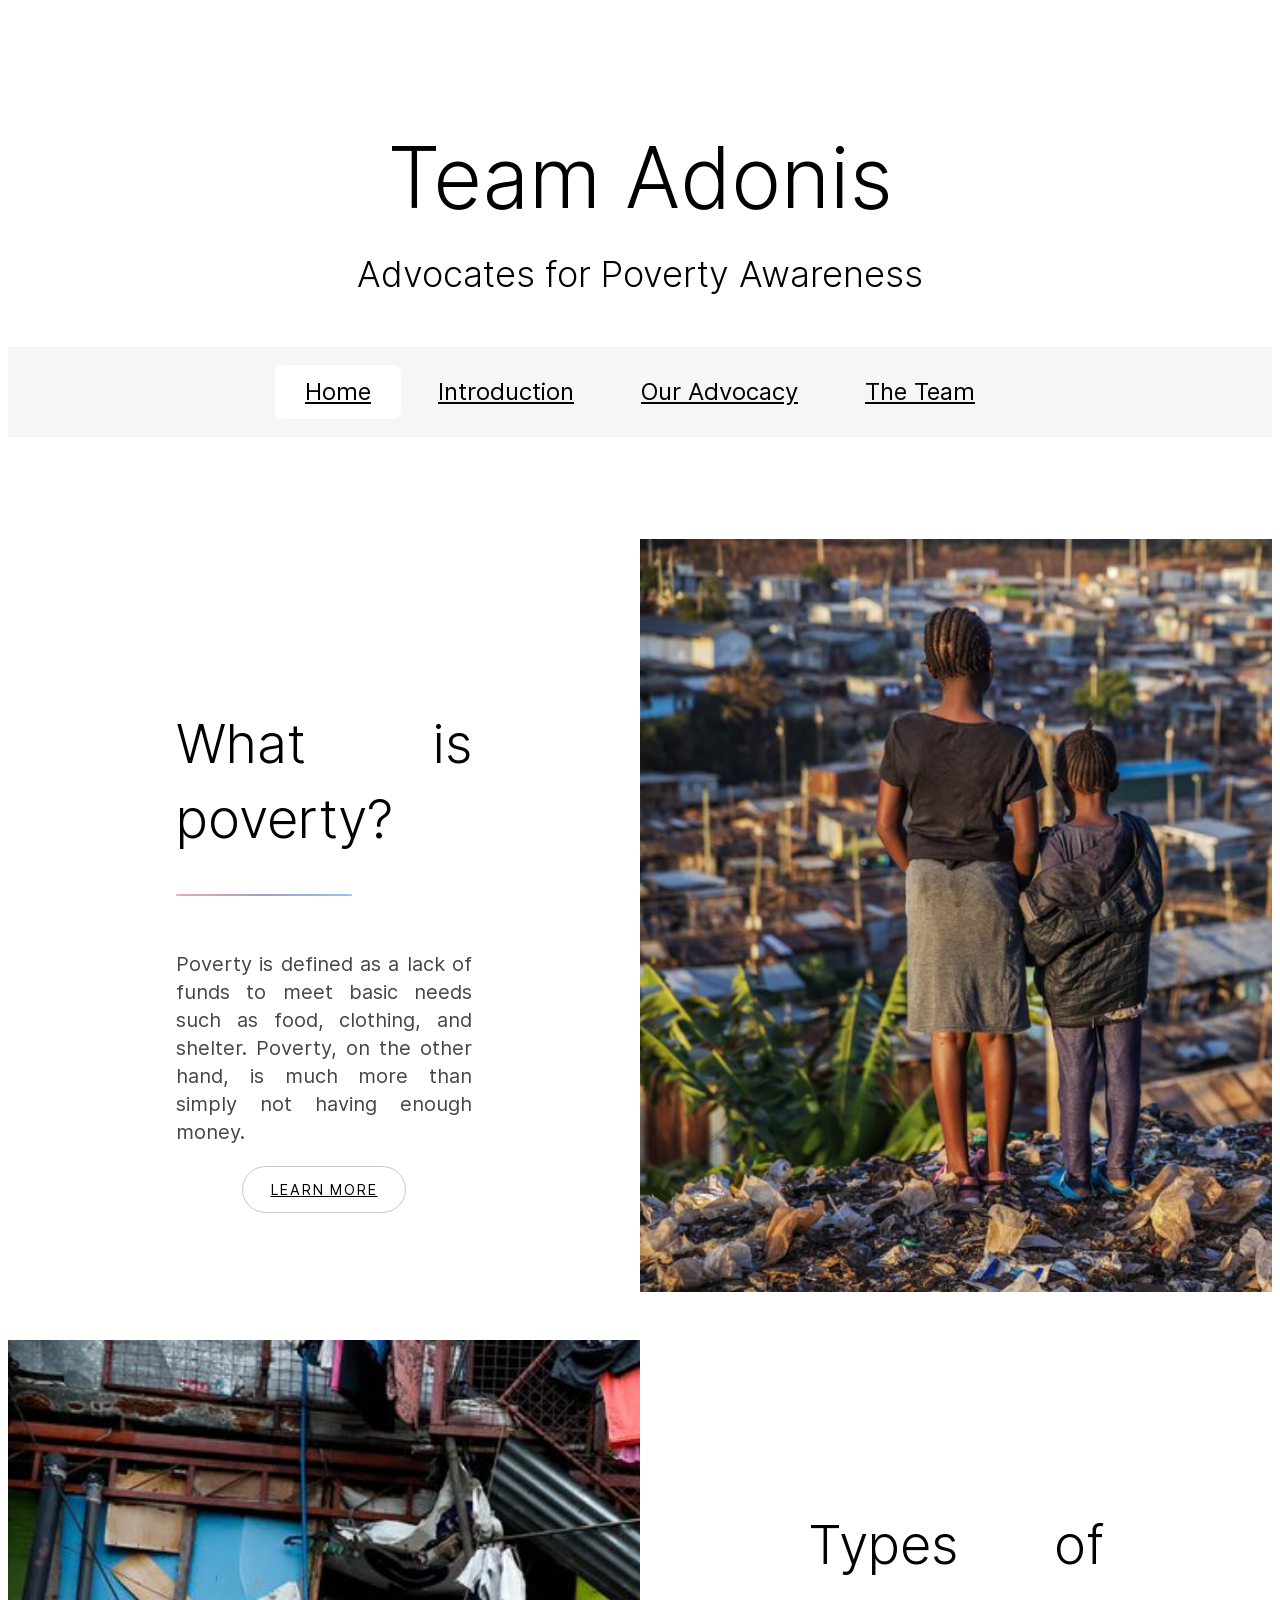
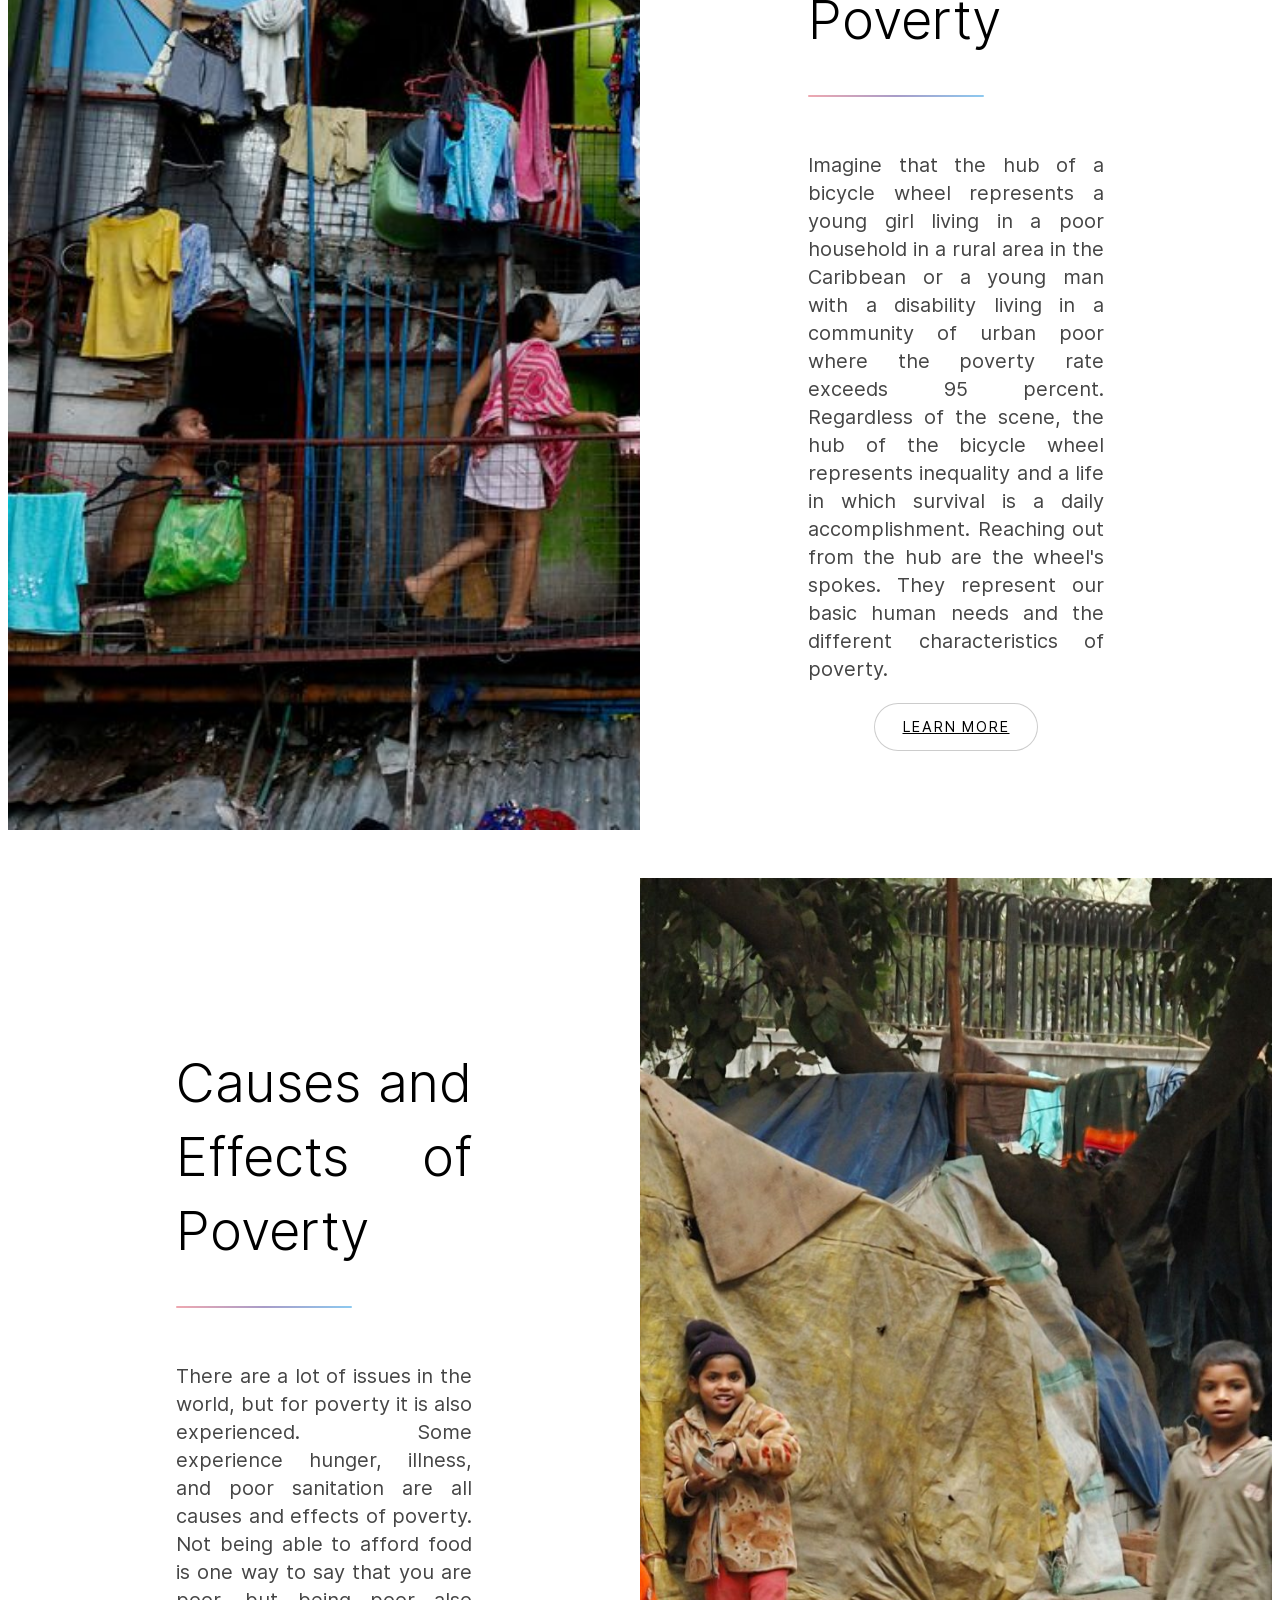
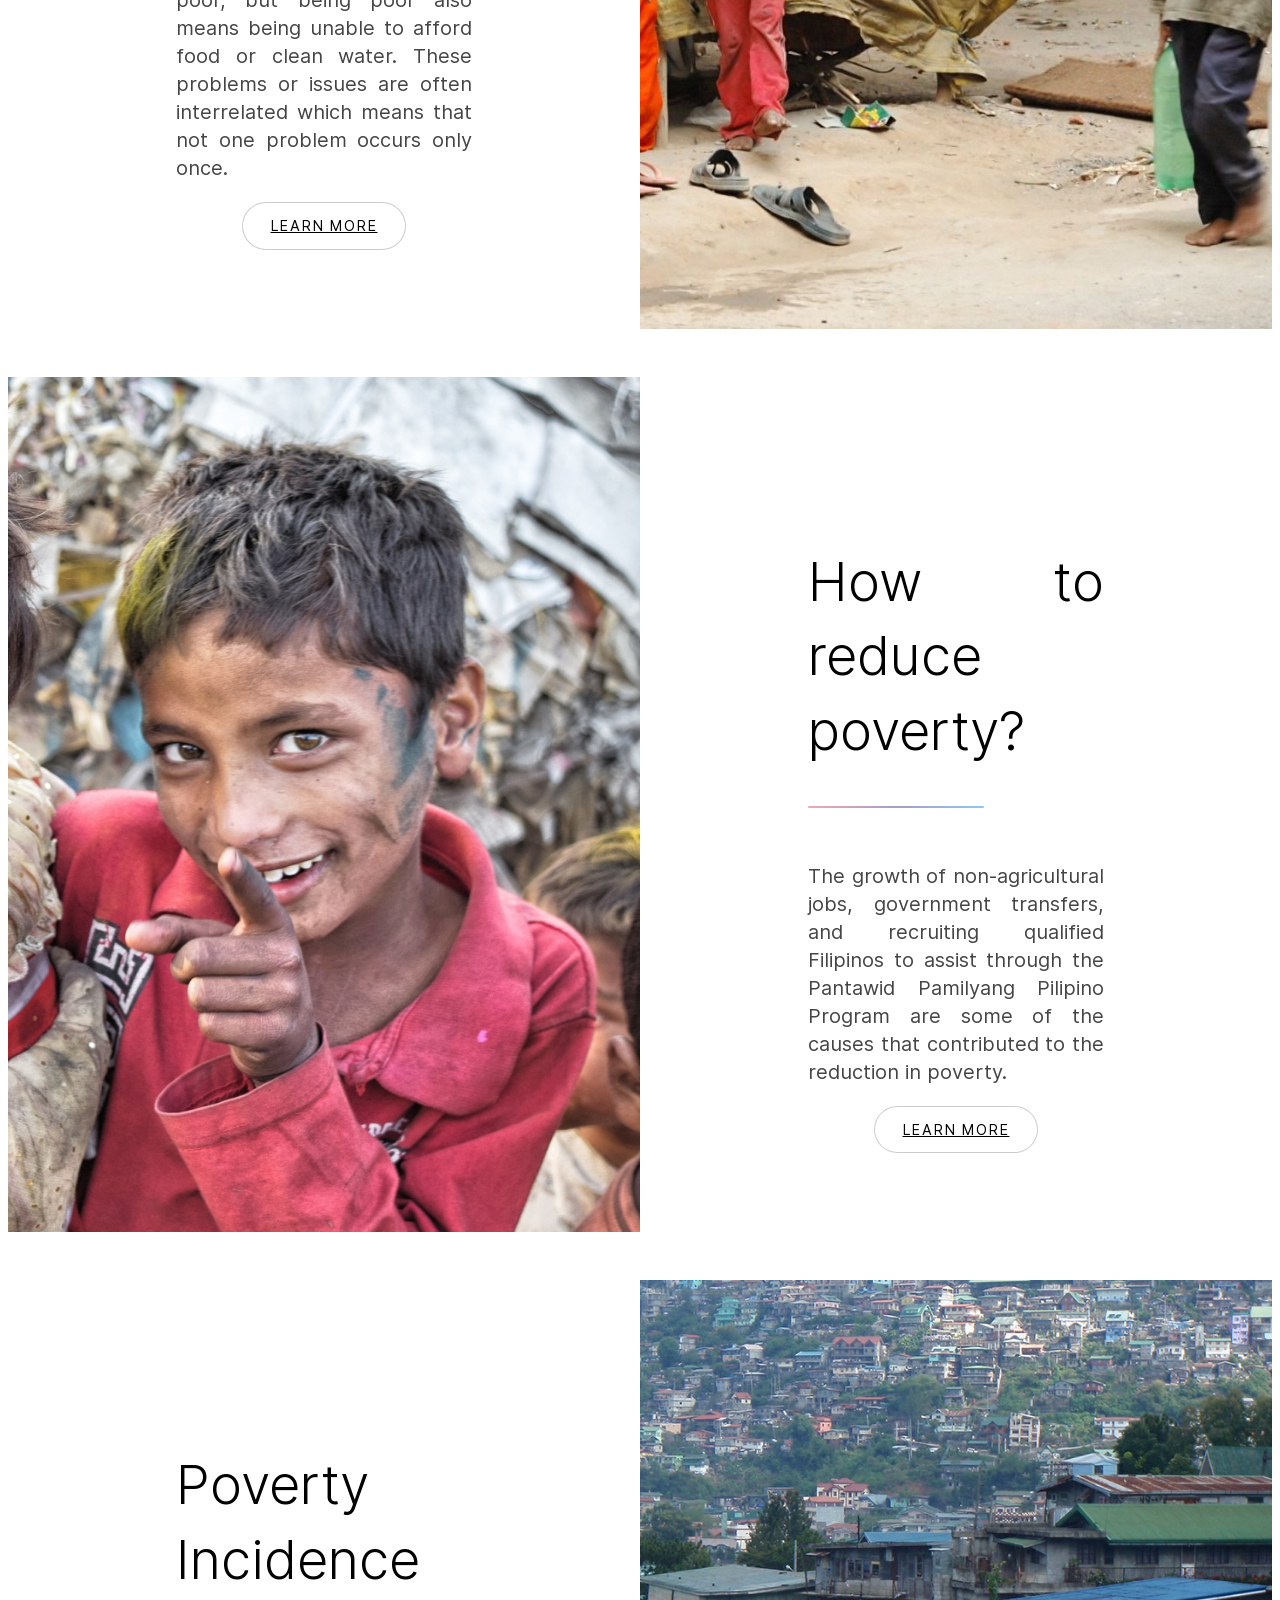
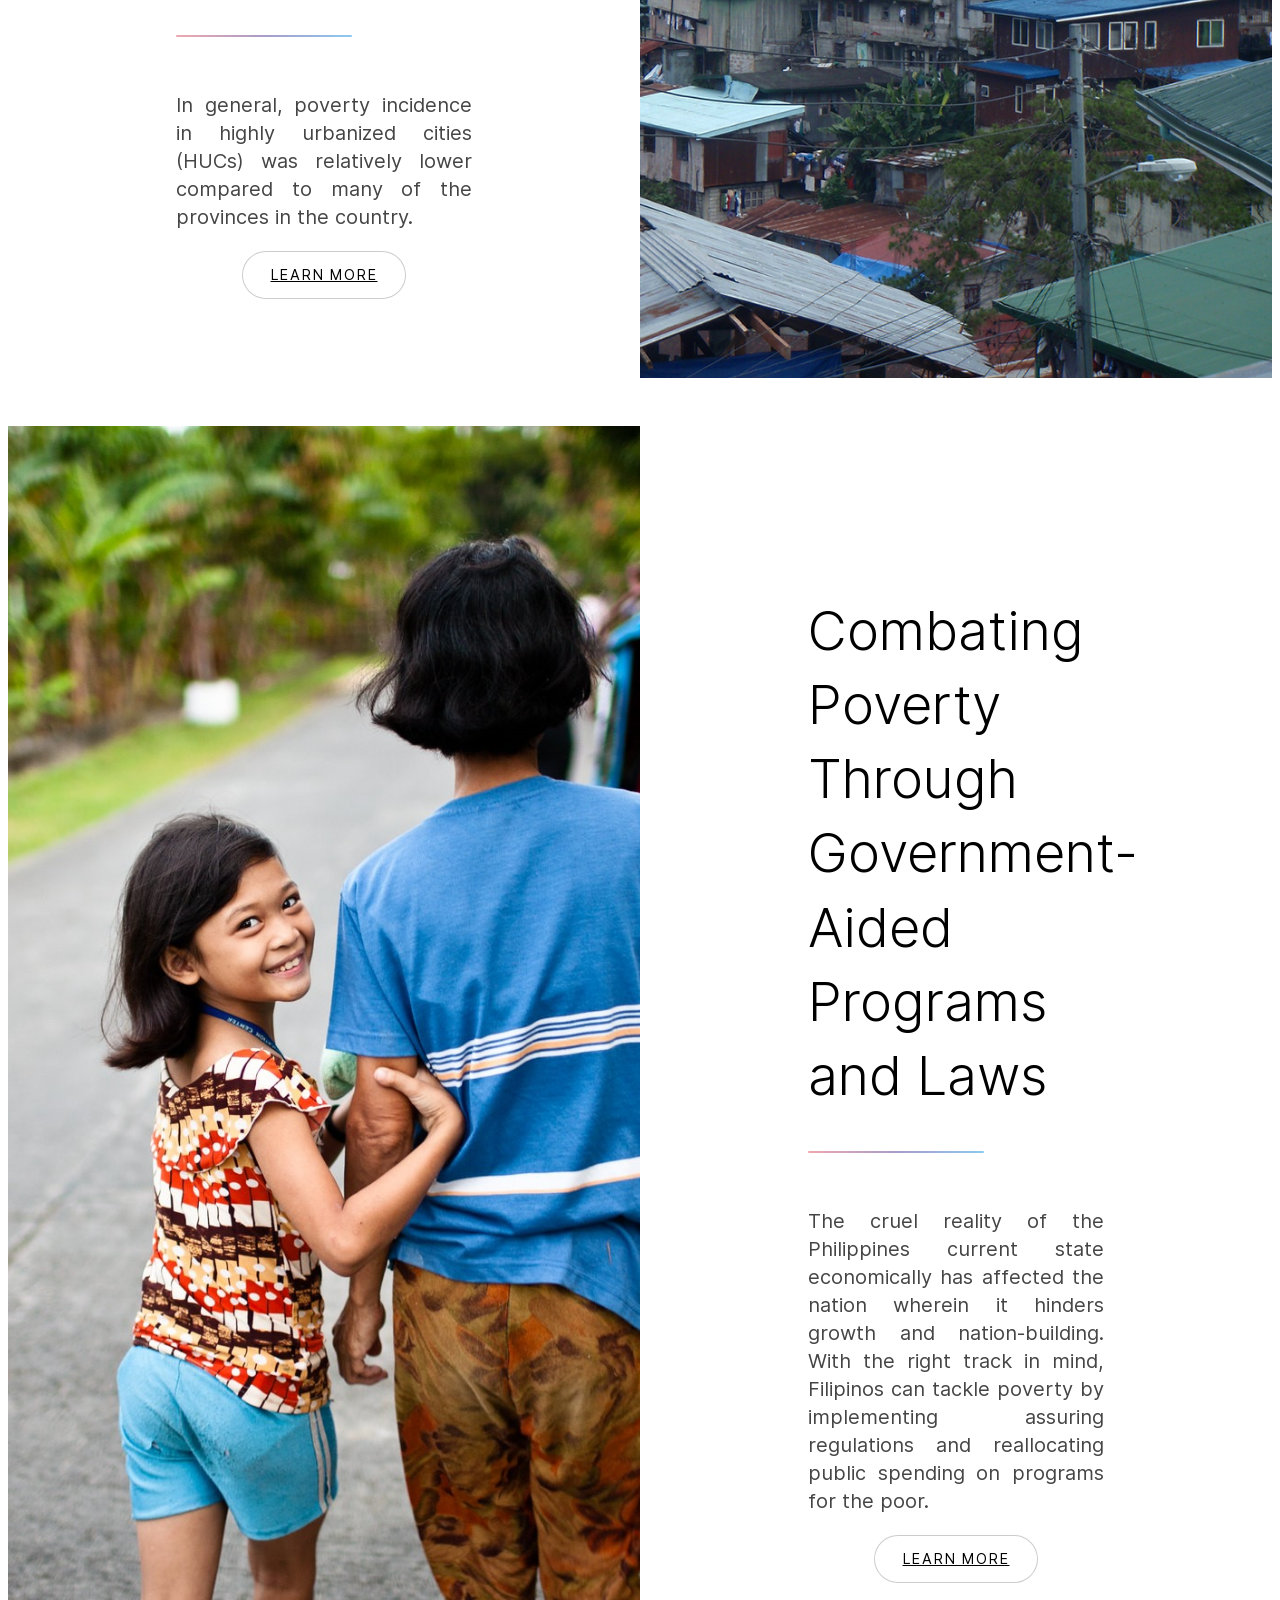
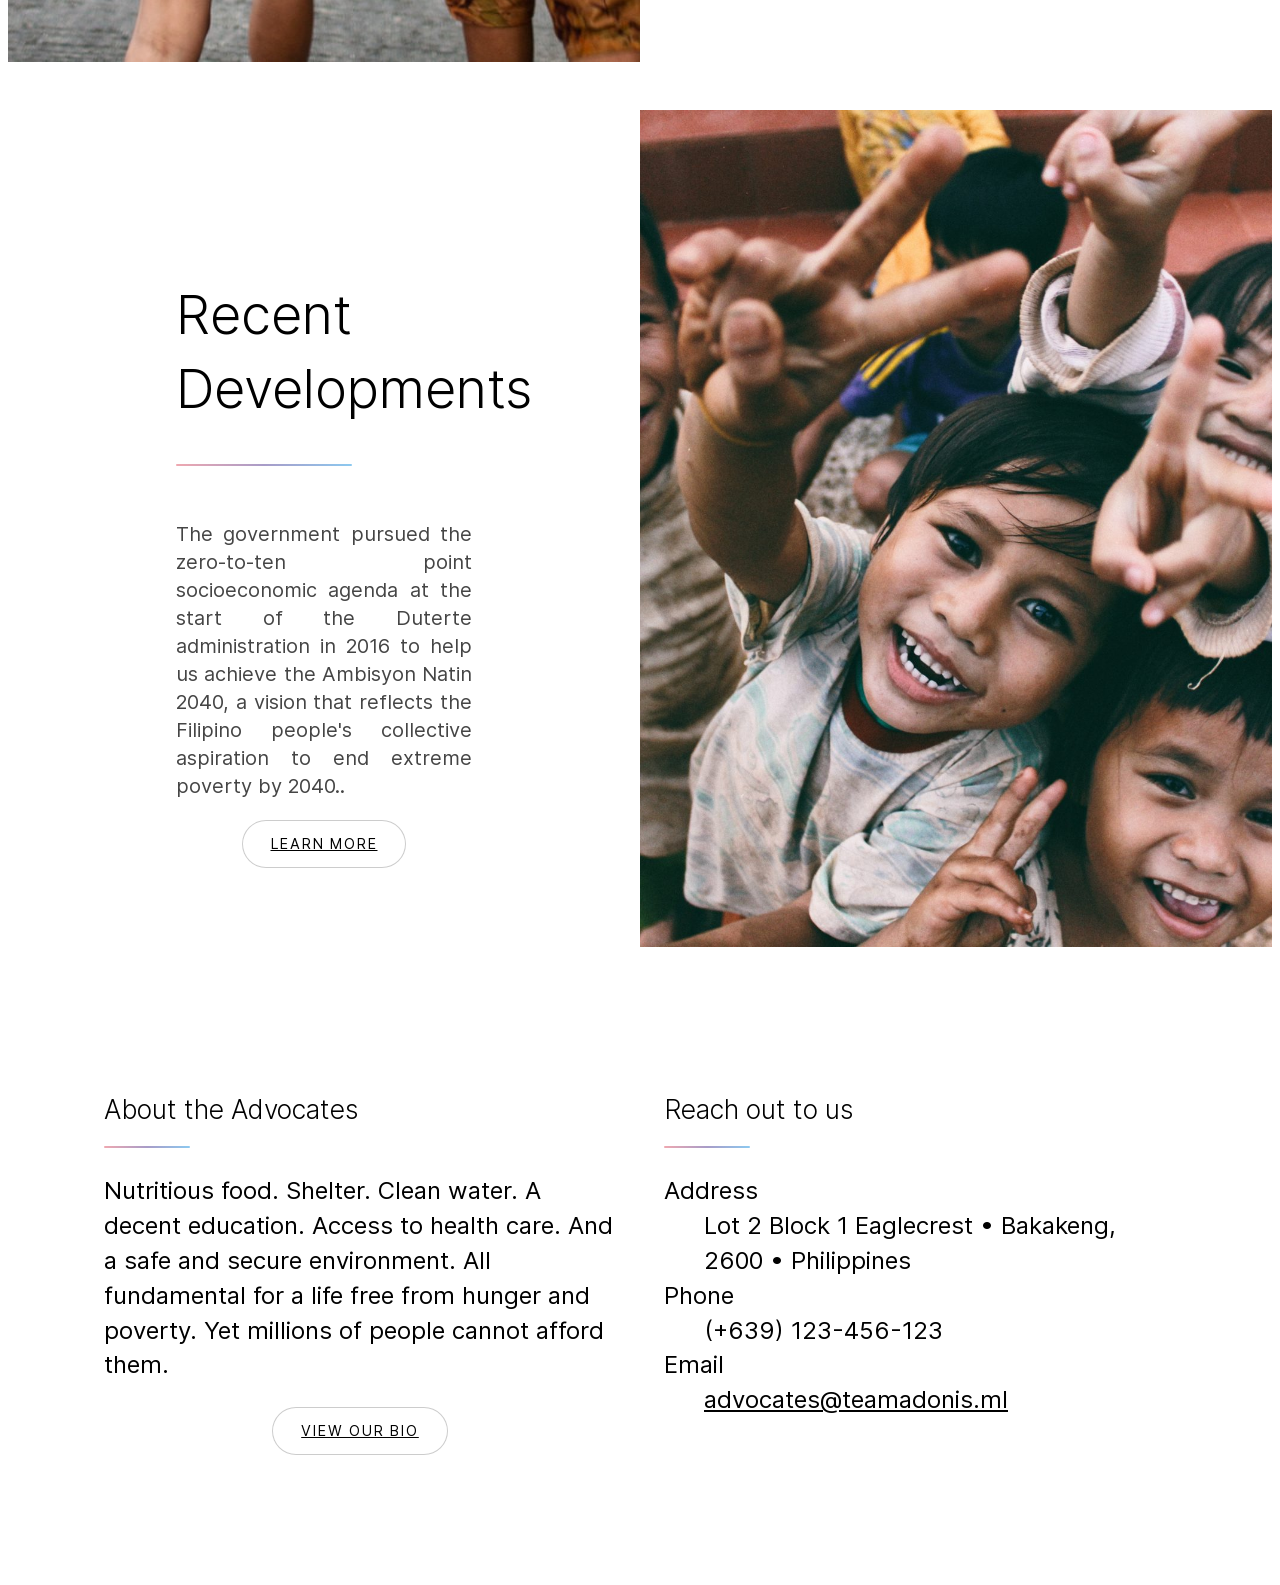
==== commit e6c2c76f: "Footer changes to remove invalid symbols." ====
--- a/public_html/index.html
+++ b/public_html/index.html
@@ -132,7 +132,7 @@
         <h4>About the Advocates</h4>
         <p>Nutritious food. Shelter. Clean water. A decent education. Access to health care. And a safe and secure environment.
 
-            All fundamental for a life free from hunger and poverty. Yet millions of people can’t afford them.</p>
+            All fundamental for a life free from hunger and poverty. Yet millions of people cannot afford them.</p>
         <div class="align-center">
             <a href="team.html" class="button small">View Our Bio</a>
         </div>
--- a/public_html/style/mobile-main.css
+++ b/public_html/style/mobile-main.css
@@ -30,28 +30,11 @@
 	list-style: none;
 }
 
-blockquote, q {
-	quotes: none;
-}
-
-	blockquote:before, blockquote:after, q:before, q:after {
-		content: '';
-		content: none;
-	}
-
-table {
-	border-collapse: collapse;
-	border-spacing: 0;
-}
 
 body {
 	-webkit-text-size-adjust: none;
 }
 
-mark {
-	background-color: transparent;
-	color: inherit;
-}
 
 input::-moz-focus-inner {
 	border: 0;
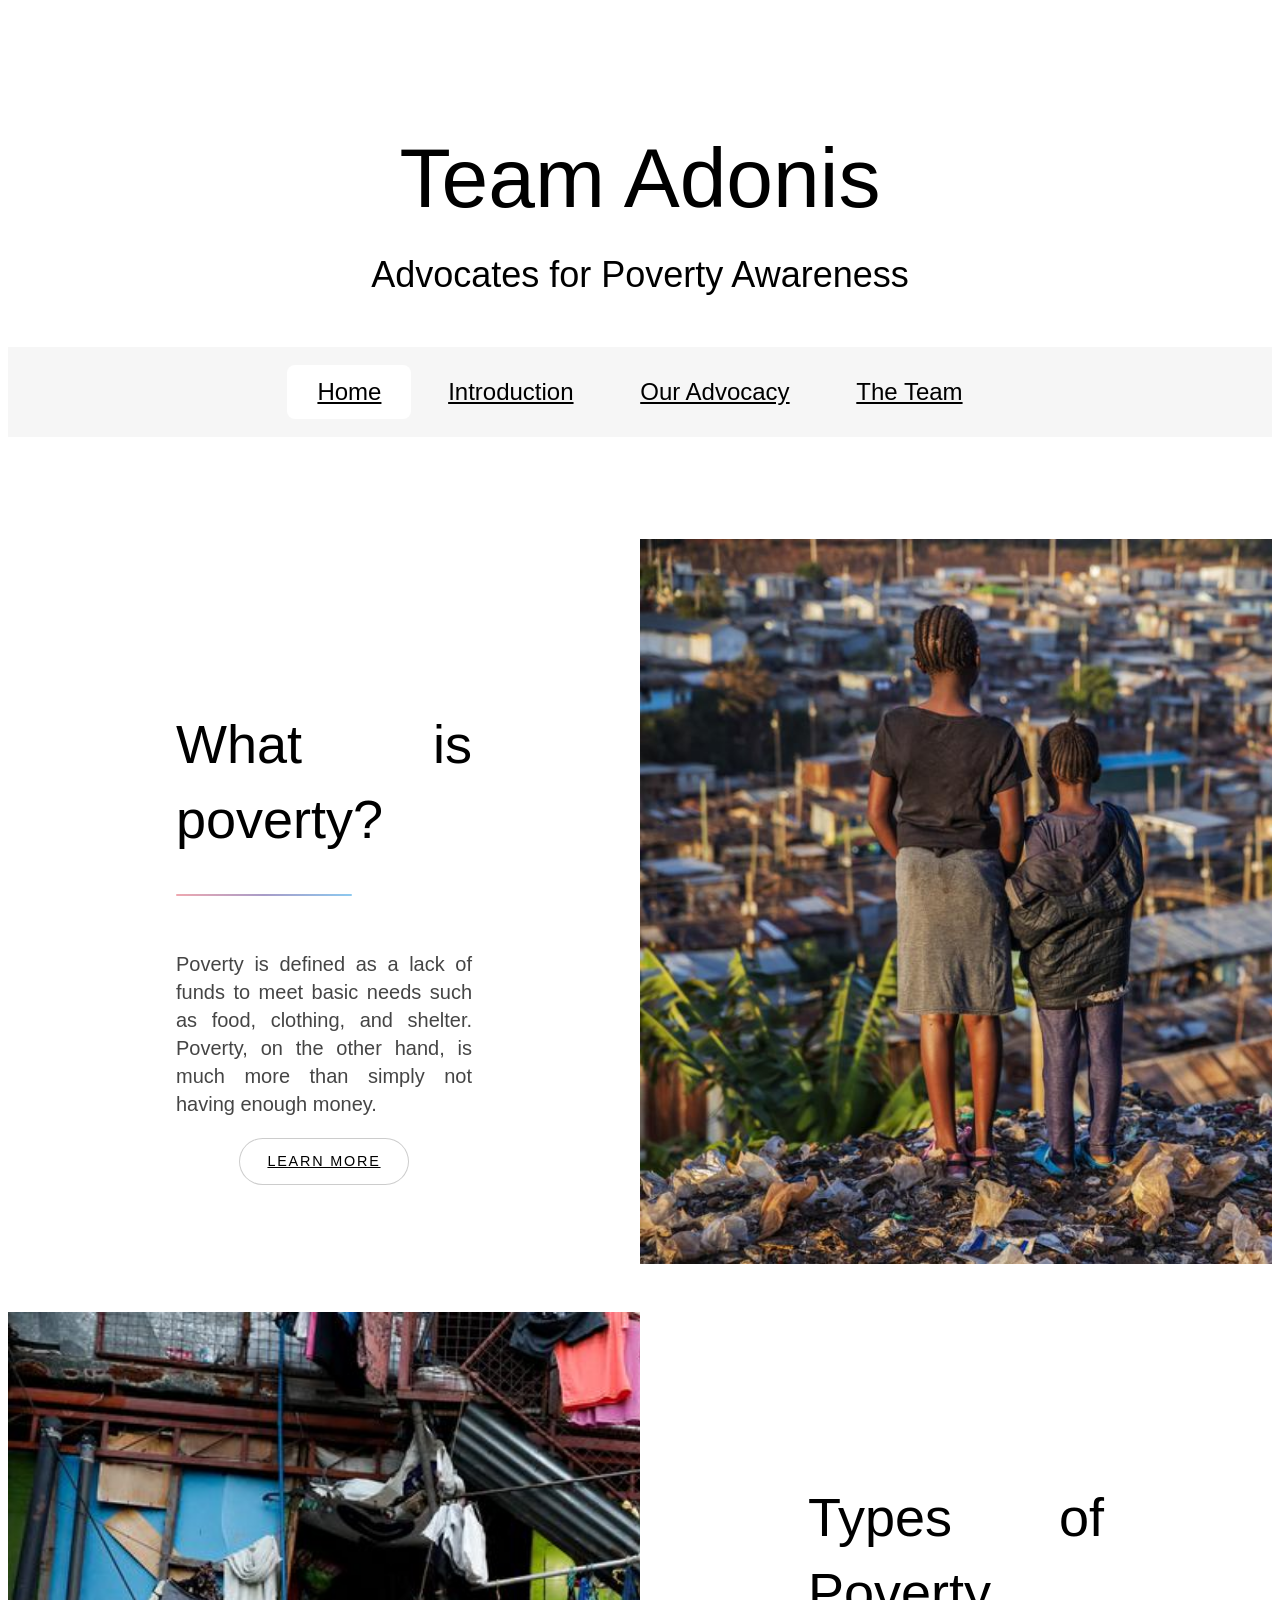
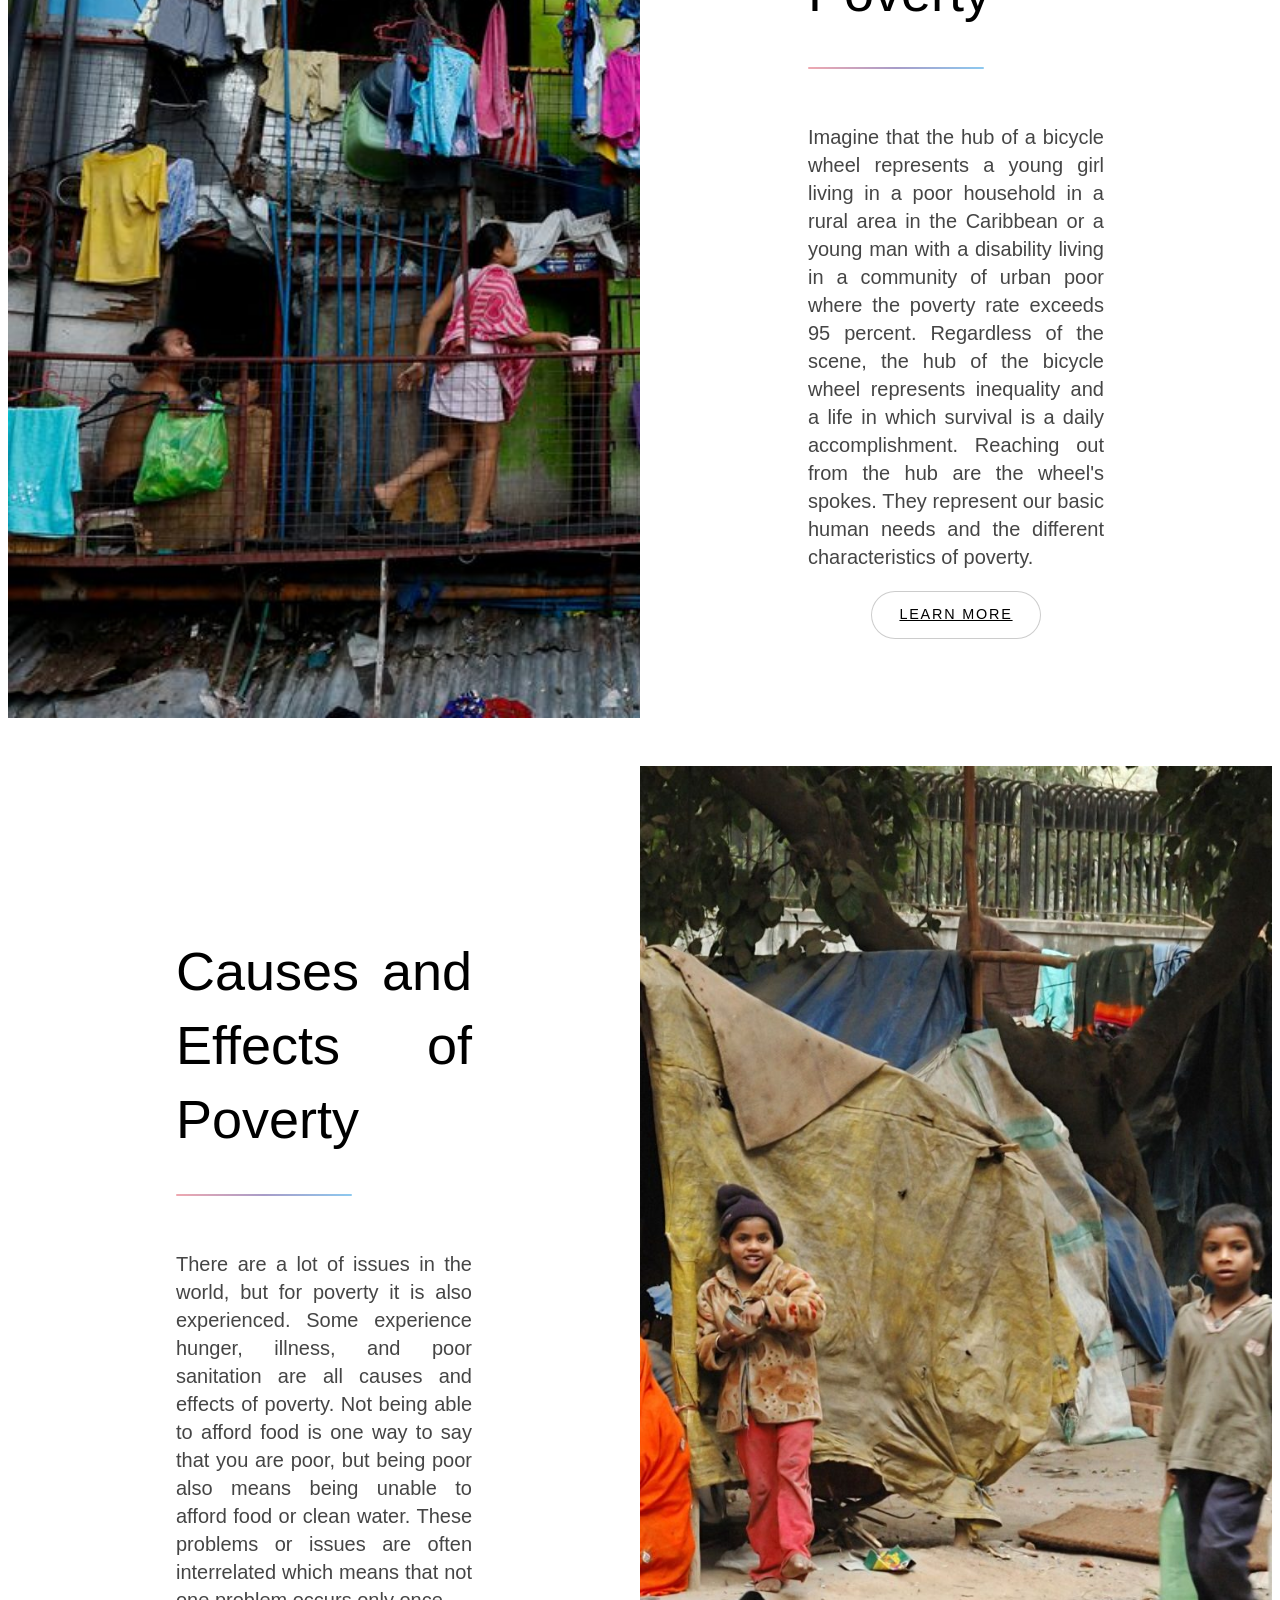
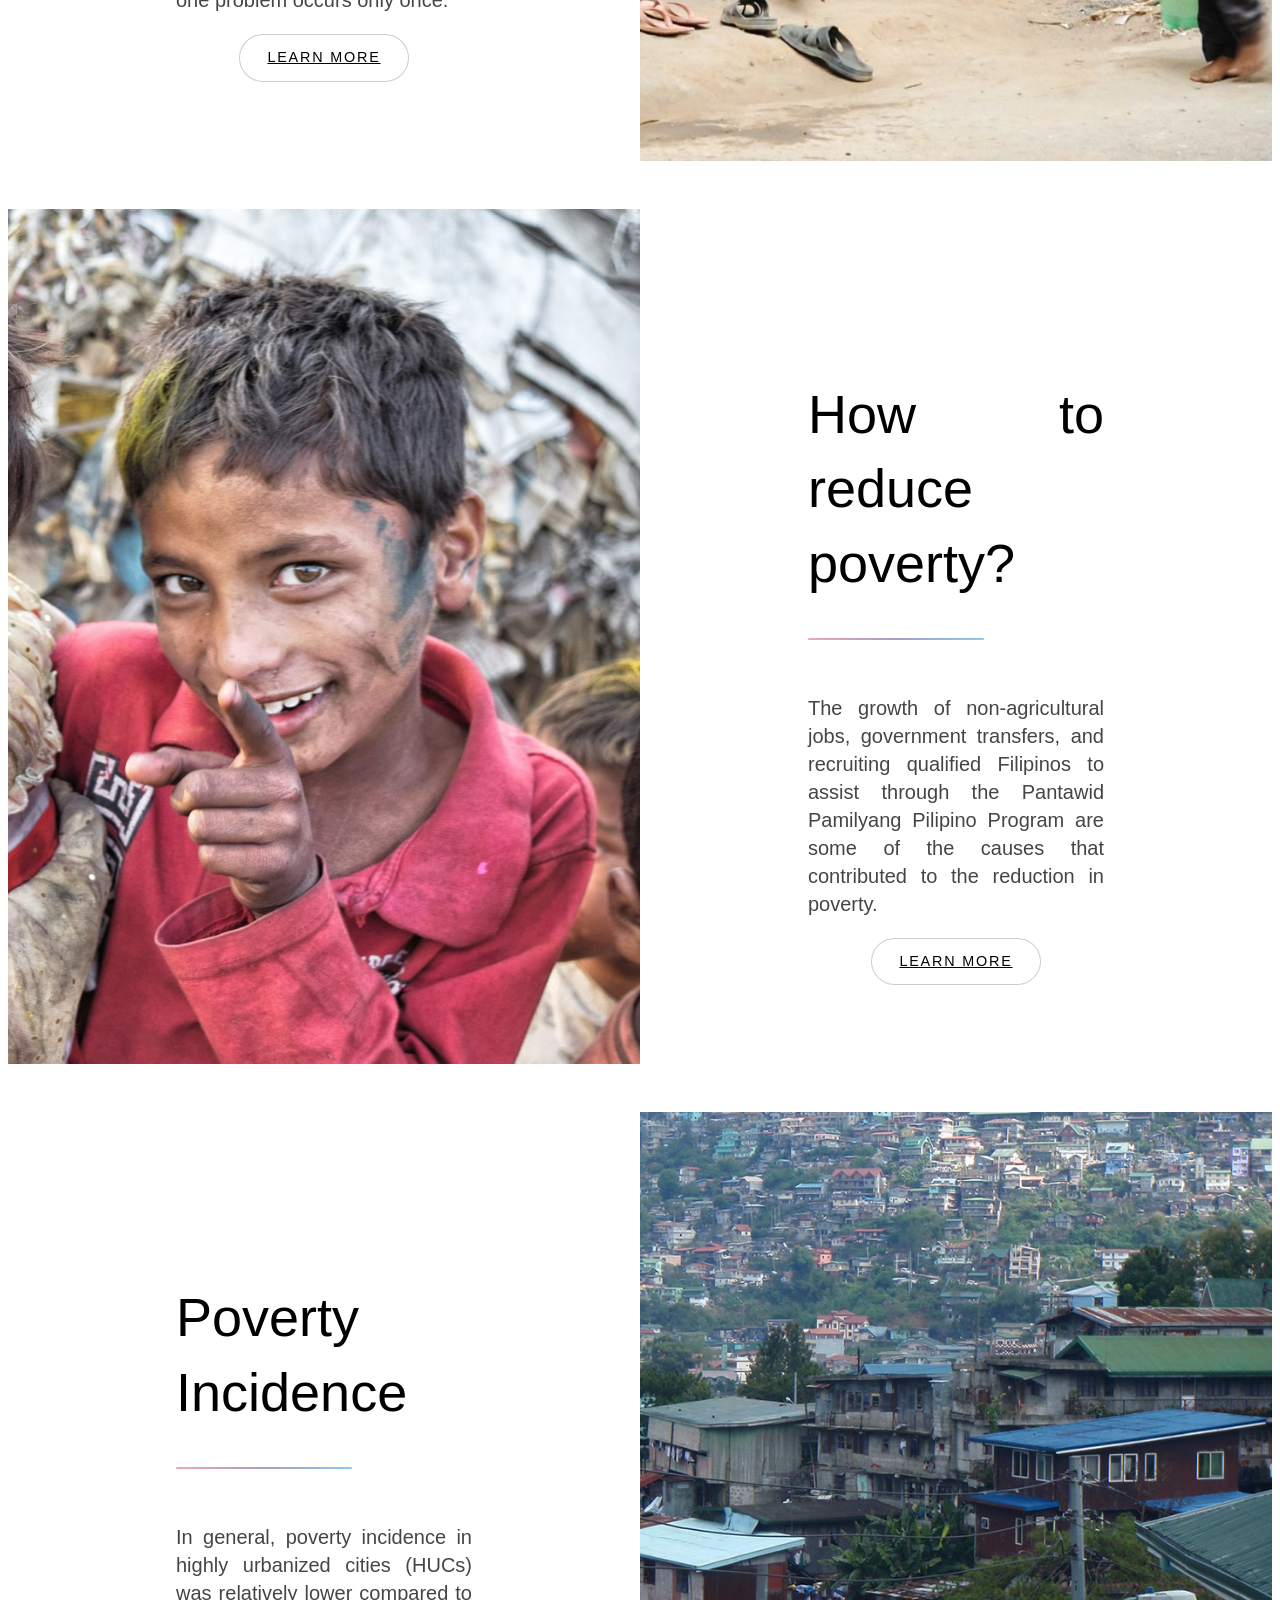
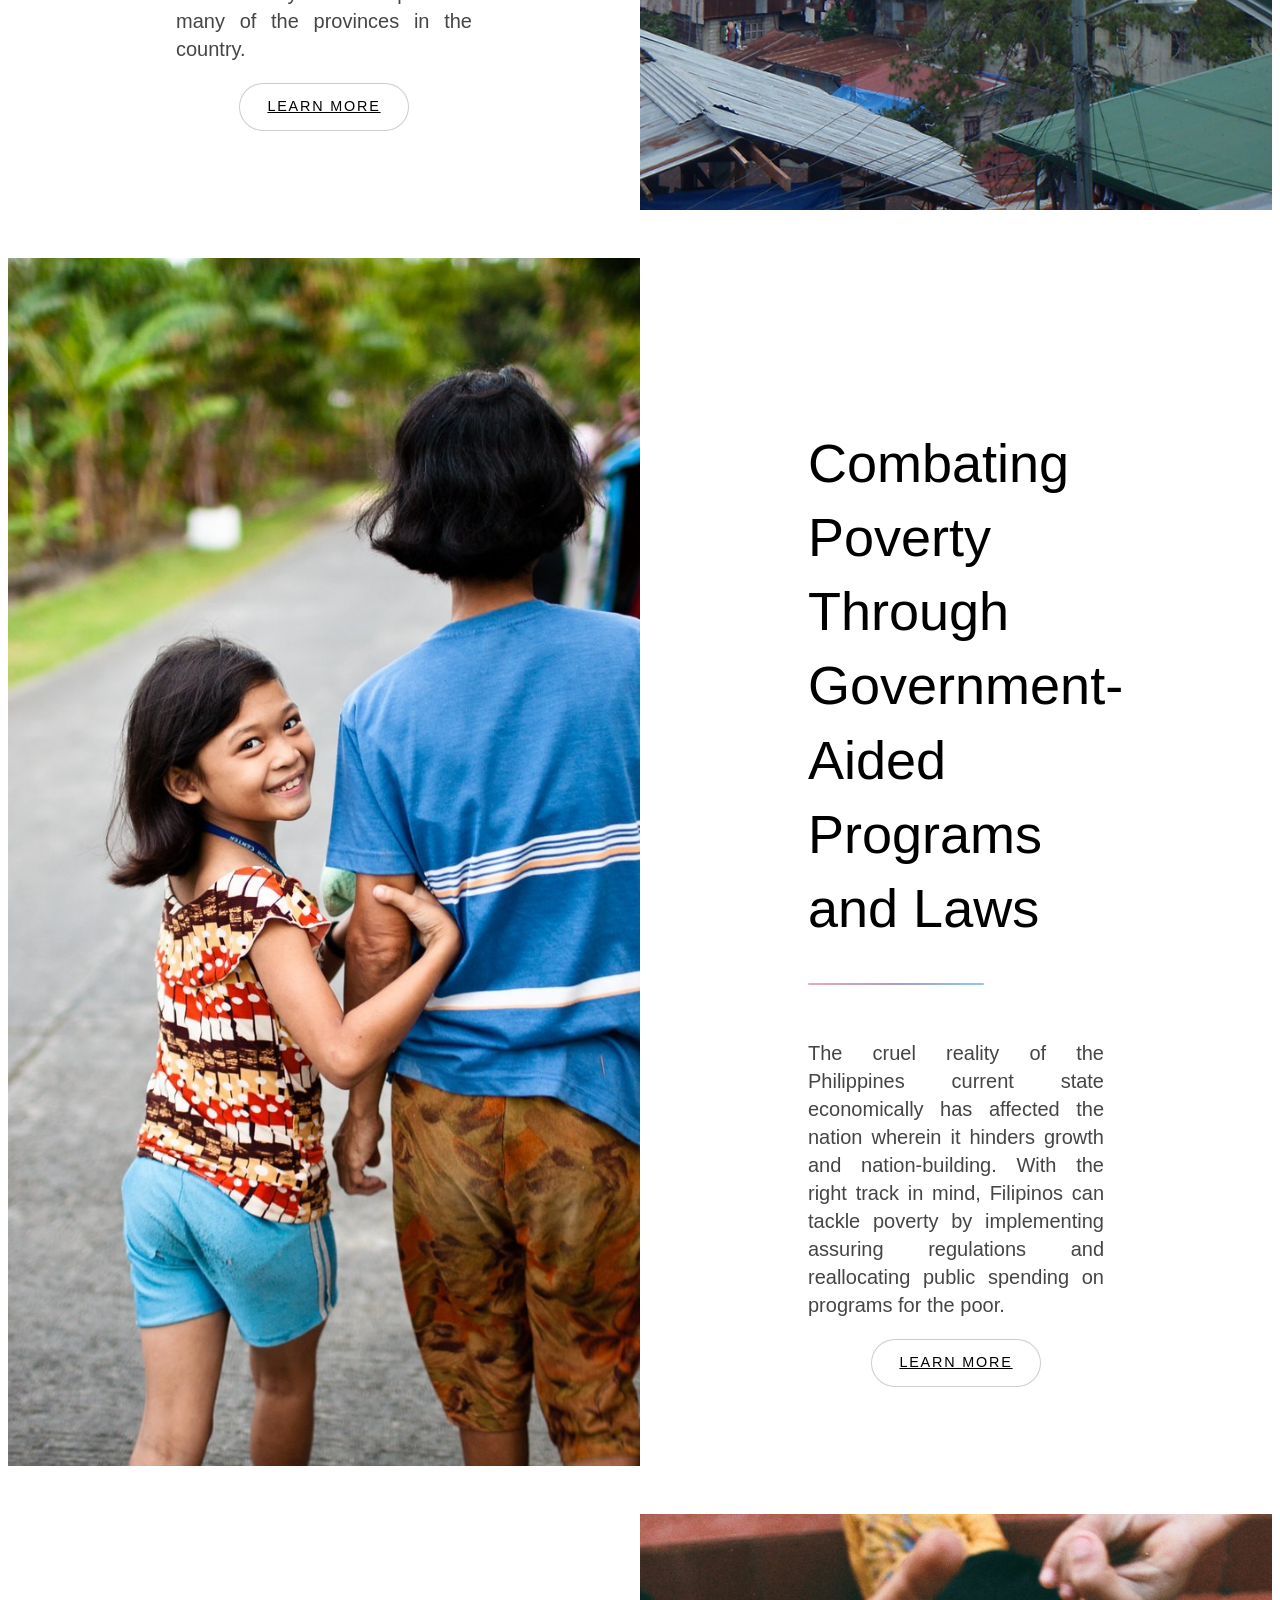
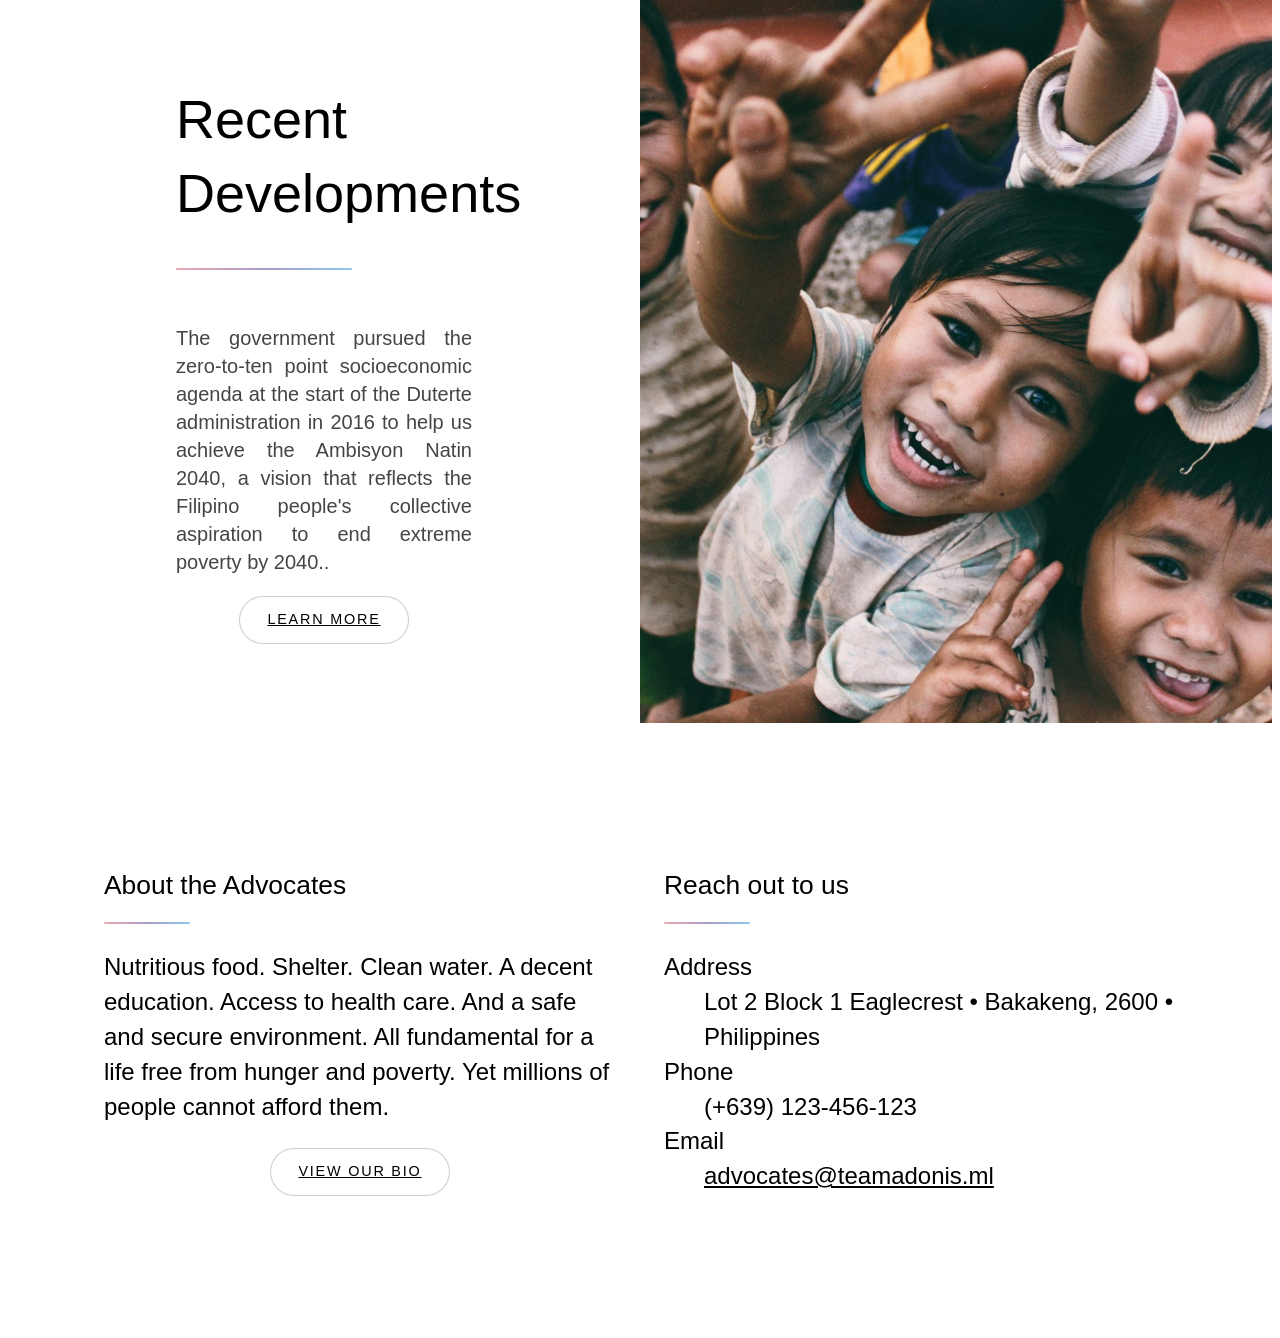
==== commit ca51f908: "Amend errors in W3C standard checker." ====
--- a/public_html/index.html
+++ b/public_html/index.html
@@ -16,14 +16,14 @@
 <div id = "wrapper">
     <nav id="nav">
         <ul>
-            <li><a href="index.html"class="active">Home</a></li>
+            <li><a href="index.html" class="active">Home</a></li>
             <li><a href="whatispoverty.html">Introduction</a></li>
             <li><a href="advocacy.html">Our Advocacy</a></li>
             <li><a href="team.html">The Team</a></li>
         </ul>
     </nav>
     <main>
-        <section class="banner orient-left content-align-left image-position-left main">
+        <div class="banner orient-left content-align-left image-position-left main">
                 <article>
                     <h2>What is poverty?</h2>
                     <p>Poverty is defined as a lack of funds to meet basic needs such as food, clothing, and shelter. Poverty, on the other hand, is much more than simply not having enough money. </p>
@@ -35,9 +35,9 @@
                 <br />
                 <img src="res/img/homepage3.jpg" alt="" />
             </span>
-        </section>
+        </div>
 
-         <section class="banner orient-right content-align-left image-position-left main">
+         <div class="banner orient-right content-align-left image-position-left main">
             <article>
                 <h2>Types of Poverty</h2>
                 <p>Imagine that the hub of a bicycle wheel represents a young girl living in a poor household in a rural area in the Caribbean or a young man with a disability living in a community of urban poor where the poverty rate exceeds 95 percent. Regardless of the scene, the hub of the bicycle wheel represents inequality and a life in which survival is a daily accomplishment.
@@ -50,9 +50,9 @@
                 <br />
                 <img src="res/img/homepage2.jpg" alt="" />
             </span>
-        </section>
+        </div>
         
-        <section class="banner orient-left content-align-left image-position-right main">
+        <div class="banner orient-left content-align-left image-position-right main">
             <article>
                 <h2>Causes and Effects of Poverty</h2>
                 <p>There are a lot of issues in the world, but for poverty it is also experienced. Some experience hunger, illness, and poor sanitation are all causes and effects of poverty. Not being able to afford food is one way to say that you are poor, but being poor also means being unable to afford food or clean water. These problems or issues are often interrelated which means that not one problem occurs only once.</p>
@@ -62,12 +62,12 @@
             </article>
             <span class="image fit">
                 <br />
-                <img src="res/img/homepage4.jpg">
+                <img src="res/img/homepage4.jpg" alt="">
             </span>
-        </section>
+        </div>
 
         <!-- Reduce poverty -->
-        <section class="banner orient-right content-align-left image-position-right main">
+        <div class="banner orient-right content-align-left image-position-right main">
             <article>
                 <h2>How to reduce poverty?</h2>
                 <p>The growth of non-agricultural jobs, government transfers, and recruiting qualified Filipinos to assist through the Pantawid Pamilyang Pilipino Program are some of the causes that contributed to the reduction in poverty. </p>
@@ -79,10 +79,10 @@
                 <br />
                 <img src="res/img/homepage1.jpg" alt="" />
             </span>
-        </section>
+        </div>
         
         <!-- Poverty Incidence -->
-        <section class="banner orient-left content-align-left image-position-right main">
+        <div class="banner orient-left content-align-left image-position-right main">
             <article>
                     <h2>Poverty Incidence</h2>
                 <p>In general, poverty incidence in highly urbanized cities (HUCs) was relatively lower compared to many of the provinces in the country.</p>
@@ -94,9 +94,9 @@
                 <br />
                 <img src="res/img/homepage6.jpg" alt="" />
             </span>
-        </section>
+        </div>
 
-        <section class="banner orient-right content-align-right image-position-center main">
+        <div class="banner orient-right content-align-right image-position-center main">
             <article class="content">
                     <h2>Combating Poverty Through Government-Aided Programs and Laws</h2>
                 <p>The cruel reality of the Philippines current state economically has affected the nation wherein it hinders growth and nation-building. With the right track in mind, Filipinos can tackle poverty by implementing assuring regulations and reallocating public spending on programs for the poor.  </p>
@@ -108,9 +108,9 @@
                 <br />
                 <img src="res/img/homepage7.jpg" alt="" />
             </span>
-        </section>
+        </div>
 
-        <section class="banner orient-left content-align-left image-position-center main">
+        <div class="banner orient-left content-align-left image-position-center main">
             <article>
                     <h2>Recent Developments</h2>
                 <p>The government pursued the zero-to-ten point socioeconomic agenda at the start of the Duterte administration in 2016 to help us achieve the Ambisyon Natin 2040, a vision that reflects the Filipino people's collective aspiration to end extreme poverty by 2040.. </p>
@@ -123,12 +123,12 @@
                 <br />
                 <img src="res/img/homepage8.jpg" alt="" />
             </span>
-        </section>
+        </div>
 </main>
 </div>
 
 <footer id="footer">
-    <section>
+    <div>
         <h4>About the Advocates</h4>
         <p>Nutritious food. Shelter. Clean water. A decent education. Access to health care. And a safe and secure environment.
 
@@ -136,8 +136,8 @@
         <div class="align-center">
             <a href="team.html" class="button small">View Our Bio</a>
         </div>
-    </section>
-    <section>
+    </div>
+    <div>
         <h4>Reach out to us</h4>
         <dl>
             <dt>Address</dt>
@@ -147,7 +147,7 @@
             <dt>Email</dt>
             <dd><a href="#">advocates@teamadonis.ml</a></dd>
         </dl>
-    </section>
+    </div>
 </footer>
     </body>
 </html>
--- a/public_html/style/mobile-main.css
+++ b/public_html/style/mobile-main.css
@@ -36,17 +36,6 @@
 }
 
 
-input::-moz-focus-inner {
-	border: 0;
-	padding: 0;
-}
-
-input, select, textarea {
-	-moz-appearance: none;
-	-webkit-appearance: none;
-	-ms-appearance: none;
-	appearance: none;
-}
 
 /* Basic */
 
@@ -76,22 +65,12 @@
 
 	body {
 		background-color: #935d8c;
-		background-image: url("../res/mobile/assets/css/images/overlay.png"), -moz-linear-gradient(45deg, #e37682 15%, #5f4d93 85%);
-		background-image: url("../res/mobile/assets/css/images/overlay.png"), -webkit-linear-gradient(45deg, #e37682 15%, #5f4d93 85%);
-		background-image: url("../res/mobile/assets/css/images/overlay.png"), -ms-linear-gradient(45deg, #e37682 15%, #5f4d93 85%);
-		background-image: url("../res/mobile/assets/css/images/overlay.png"), linear-gradient(45deg, #e37682 15%, #5f4d93 85%);
-	}
-
-		body.is-preload *, body.is-preload *:before, body.is-preload *:after {
-			-moz-animation: none !important;
-			-webkit-animation: none !important;
-			-ms-animation: none !important;
-			animation: none !important;
-			-moz-transition: none !important;
-			-webkit-transition: none !important;
-			-ms-transition: none !important;
-			transition: none !important;
-		}
+		background-image: url("../res/img/overlay.png"), -moz-linear-gradient(45deg, #e37682 15%, #5f4d93 85%);
+		background-image: url("../res/img/overlay.png"), -webkit-linear-gradient(45deg, #e37682 15%, #5f4d93 85%);
+		background-image: url("../res/img/overlay.png"), -ms-linear-gradient(45deg, #e37682 15%, #5f4d93 85%);
+		background-image: url("../res/img/overlay.png"), linear-gradient(45deg, #e37682 15%, #5f4d93 85%);
+	}
+
 
 /* Type */
 
@@ -106,15 +85,9 @@
 		font-weight: 300;
 		line-height: 1.65;
 	}
-
-		@media screen and (max-width: 1680px) {
-
-			body, input, select, textarea {
-				font-size: 14pt;
-			}
-
-		}
-
+	/* Dynamic font scaling */
+
+	/* Media queries for mobile */
 		@media screen and (max-width: 1280px) {
 
 			body, input, select, textarea {
@@ -122,19 +95,15 @@
 			}
 
 		}
-
 		@media screen and (max-width: 360px) {
 
 			body, input, select, textarea {
 				font-size: 11pt;
 			}
-
-		}
+		}
+
 
 	a {
-		-moz-transition: color 0.2s ease, border-bottom 0.2s ease;
-		-webkit-transition: color 0.2s ease, border-bottom 0.2s ease;
-		-ms-transition: color 0.2s ease, border-bottom 0.2s ease;
 		transition: color 0.2s ease, border-bottom 0.2s ease;
 		text-decoration: none;
 		border-bottom: dotted 1px;
@@ -158,13 +127,7 @@
 	}
 
 		p article {
-			-moz-columns: 20em 2;
-			-webkit-columns: 20em 2;
-			-ms-columns: 20em 2;
 			columns: 20em 2;
-			-moz-column-gap: 2em;
-			-webkit-column-gap: 2em;
-			-ms-column-gap: 2em;
 			column-gap: 2em;
 			text-align: justify;
 		}
@@ -206,65 +169,6 @@
 		font-size: 0.7em;
 	}
 
-	@media screen and (max-width: 736px) {
-
-		h1 {
-			font-size: 2em;
-		}
-
-	}
-
-	sub {
-		font-size: 0.8em;
-		position: relative;
-		top: 0.5em;
-	}
-
-	sup {
-		font-size: 0.8em;
-		position: relative;
-		top: -0.5em;
-	}
-
-	blockquote {
-		border-left: solid 4px;
-		font-style: italic;
-		margin: 0 0 2em 0;
-		padding: 0.5em 0 0.5em 2em;
-	}
-
-	code {
-		border-radius: 8px;
-		border: solid 1px;
-		font-family: "Courier New", monospace;
-		font-size: 0.9em;
-		margin: 0 0.25em;
-		padding: 0.25em 0.65em;
-	}
-
-	pre {
-		-webkit-overflow-scrolling: touch;
-		font-family: "Courier New", monospace;
-		font-size: 0.9em;
-		margin: 0 0 2em 0;
-	}
-
-		pre code {
-			display: block;
-			line-height: 1.75;
-			padding: 1em 1.5em;
-			overflow-x: auto;
-		}
-
-	hr {
-		border: 0;
-		border-bottom: solid 1px;
-		margin: 2em 0;
-	}
-
-		hr.major {
-			margin: 3em 0;
-		}
 
 	.align-left {
 		text-align: left;
@@ -294,1526 +198,11 @@
 		color: #ffffff;
 	}
 
-	blockquote {
-		border-left-color: rgba(255, 255, 255, 0.35);
-	}
-
-	code {
-		background: rgba(255, 255, 255, 0.075);
-		border-color: rgba(255, 255, 255, 0.35);
-	}
-
-	hr {
-		border-bottom-color: rgba(255, 255, 255, 0.35);
-	}
-
-/* Row */
-
-	.row {
-		display: flex;
-		flex-wrap: wrap;
-		box-sizing: border-box;
-		align-items: stretch;
-	}
-
-		.row > * {
-			box-sizing: border-box;
-		}
-
-		.row.gtr-uniform > * > :last-child {
-			margin-bottom: 0;
-		}
-
-		.row.aln-left {
-			justify-content: flex-start;
-		}
-
-		.row.aln-center {
-			justify-content: center;
-		}
-
-		.row.aln-right {
-			justify-content: flex-end;
-		}
-
-		.row.aln-top {
-			align-items: flex-start;
-		}
-
-		.row.aln-middle {
-			align-items: center;
-		}
-
-		.row.aln-bottom {
-			align-items: flex-end;
-		}
-
-		.row > .imp {
-			order: -1;
-		}
-
-		.row > .col-1 {
-			width: 8.33333%;
-		}
-
-		.row > .off-1 {
-			margin-left: 8.33333%;
-		}
-
-		.row > .col-2 {
-			width: 16.66667%;
-		}
-
-		.row > .off-2 {
-			margin-left: 16.66667%;
-		}
-
-		.row > .col-3 {
-			width: 25%;
-		}
-
-		.row > .off-3 {
-			margin-left: 25%;
-		}
-
-		.row > .col-4 {
-			width: 33.33333%;
-		}
-
-		.row > .off-4 {
-			margin-left: 33.33333%;
-		}
-
-		.row > .col-5 {
-			width: 41.66667%;
-		}
-
-		.row > .off-5 {
-			margin-left: 41.66667%;
-		}
-
-		.row > .col-6 {
-			width: 50%;
-		}
-
-		.row > .off-6 {
-			margin-left: 50%;
-		}
-
-		.row > .col-7 {
-			width: 58.33333%;
-		}
-
-		.row > .off-7 {
-			margin-left: 58.33333%;
-		}
-
-		.row > .col-8 {
-			width: 66.66667%;
-		}
-
-		.row > .off-8 {
-			margin-left: 66.66667%;
-		}
-
-		.row > .col-9 {
-			width: 75%;
-		}
-
-		.row > .off-9 {
-			margin-left: 75%;
-		}
-
-		.row > .col-10 {
-			width: 83.33333%;
-		}
-
-		.row > .off-10 {
-			margin-left: 83.33333%;
-		}
-
-		.row > .col-11 {
-			width: 91.66667%;
-		}
-
-		.row > .off-11 {
-			margin-left: 91.66667%;
-		}
-
-		.row > .col-12 {
-			width: 100%;
-		}
-
-		.row > .off-12 {
-			margin-left: 100%;
-		}
-
-		.row.gtr-0 {
-			margin-top: 0;
-			margin-left: 0em;
-		}
-
-			.row.gtr-0 > * {
-				padding: 0 0 0 0em;
-			}
-
-			.row.gtr-0.gtr-uniform {
-				margin-top: 0em;
-			}
-
-				.row.gtr-0.gtr-uniform > * {
-					padding-top: 0em;
-				}
-
-		.row.gtr-25 {
-			margin-top: 0;
-			margin-left: -0.375em;
-		}
-
-			.row.gtr-25 > * {
-				padding: 0 0 0 0.375em;
-			}
-
-			.row.gtr-25.gtr-uniform {
-				margin-top: -0.375em;
-			}
-
-				.row.gtr-25.gtr-uniform > * {
-					padding-top: 0.375em;
-				}
-
-		.row.gtr-50 {
-			margin-top: 0;
-			margin-left: -0.75em;
-		}
-
-			.row.gtr-50 > * {
-				padding: 0 0 0 0.75em;
-			}
-
-			.row.gtr-50.gtr-uniform {
-				margin-top: -0.75em;
-			}
-
-				.row.gtr-50.gtr-uniform > * {
-					padding-top: 0.75em;
-				}
-
-		.row {
-			margin-top: 0;
-			margin-left: -1.5em;
-		}
-
-			.row > * {
-				padding: 0 0 0 1.5em;
-			}
-
-			.row.gtr-uniform {
-				margin-top: -1.5em;
-			}
-
-				.row.gtr-uniform > * {
-					padding-top: 1.5em;
-				}
-
-		.row.gtr-150 {
-			margin-top: 0;
-			margin-left: -2.25em;
-		}
-
-			.row.gtr-150 > * {
-				padding: 0 0 0 2.25em;
-			}
-
-			.row.gtr-150.gtr-uniform {
-				margin-top: -2.25em;
-			}
-
-				.row.gtr-150.gtr-uniform > * {
-					padding-top: 2.25em;
-				}
-
-		.row.gtr-200 {
-			margin-top: 0;
-			margin-left: -3em;
-		}
-
-			.row.gtr-200 > * {
-				padding: 0 0 0 3em;
-			}
-
-			.row.gtr-200.gtr-uniform {
-				margin-top: -3em;
-			}
-
-				.row.gtr-200.gtr-uniform > * {
-					padding-top: 3em;
-				}
-
-		@media screen and (max-width: 1680px) {
-
-			.row {
-				display: flex;
-				flex-wrap: wrap;
-				box-sizing: border-box;
-				align-items: stretch;
-			}
-
-				.row > * {
-					box-sizing: border-box;
-				}
-
-				.row.gtr-uniform > * > :last-child {
-					margin-bottom: 0;
-				}
-
-				.row.aln-left {
-					justify-content: flex-start;
-				}
-
-				.row.aln-center {
-					justify-content: center;
-				}
-
-				.row.aln-right {
-					justify-content: flex-end;
-				}
-
-				.row.aln-top {
-					align-items: flex-start;
-				}
-
-				.row.aln-middle {
-					align-items: center;
-				}
-
-				.row.aln-bottom {
-					align-items: flex-end;
-				}
-
-				.row > .imp-xlarge {
-					order: -1;
-				}
-
-				.row > .col-1-xlarge {
-					width: 8.33333%;
-				}
-
-				.row > .off-1-xlarge {
-					margin-left: 8.33333%;
-				}
-
-				.row > .col-2-xlarge {
-					width: 16.66667%;
-				}
-
-				.row > .off-2-xlarge {
-					margin-left: 16.66667%;
-				}
-
-				.row > .col-3-xlarge {
-					width: 25%;
-				}
-
-				.row > .off-3-xlarge {
-					margin-left: 25%;
-				}
-
-				.row > .col-4-xlarge {
-					width: 33.33333%;
-				}
-
-				.row > .off-4-xlarge {
-					margin-left: 33.33333%;
-				}
-
-				.row > .col-5-xlarge {
-					width: 41.66667%;
-				}
-
-				.row > .off-5-xlarge {
-					margin-left: 41.66667%;
-				}
-
-				.row > .col-6-xlarge {
-					width: 50%;
-				}
-
-				.row > .off-6-xlarge {
-					margin-left: 50%;
-				}
-
-				.row > .col-7-xlarge {
-					width: 58.33333%;
-				}
-
-				.row > .off-7-xlarge {
-					margin-left: 58.33333%;
-				}
-
-				.row > .col-8-xlarge {
-					width: 66.66667%;
-				}
-
-				.row > .off-8-xlarge {
-					margin-left: 66.66667%;
-				}
-
-				.row > .col-9-xlarge {
-					width: 75%;
-				}
-
-				.row > .off-9-xlarge {
-					margin-left: 75%;
-				}
-
-				.row > .col-10-xlarge {
-					width: 83.33333%;
-				}
-
-				.row > .off-10-xlarge {
-					margin-left: 83.33333%;
-				}
-
-				.row > .col-11-xlarge {
-					width: 91.66667%;
-				}
-
-				.row > .off-11-xlarge {
-					margin-left: 91.66667%;
-				}
-
-				.row > .col-12-xlarge {
-					width: 100%;
-				}
-
-				.row > .off-12-xlarge {
-					margin-left: 100%;
-				}
-
-				.row.gtr-0 {
-					margin-top: 0;
-					margin-left: 0em;
-				}
-
-					.row.gtr-0 > * {
-						padding: 0 0 0 0em;
-					}
-
-					.row.gtr-0.gtr-uniform {
-						margin-top: 0em;
-					}
-
-						.row.gtr-0.gtr-uniform > * {
-							padding-top: 0em;
-						}
-
-				.row.gtr-25 {
-					margin-top: 0;
-					margin-left: -0.375em;
-				}
-
-					.row.gtr-25 > * {
-						padding: 0 0 0 0.375em;
-					}
-
-					.row.gtr-25.gtr-uniform {
-						margin-top: -0.375em;
-					}
-
-						.row.gtr-25.gtr-uniform > * {
-							padding-top: 0.375em;
-						}
-
-				.row.gtr-50 {
-					margin-top: 0;
-					margin-left: -0.75em;
-				}
-
-					.row.gtr-50 > * {
-						padding: 0 0 0 0.75em;
-					}
-
-					.row.gtr-50.gtr-uniform {
-						margin-top: -0.75em;
-					}
-
-						.row.gtr-50.gtr-uniform > * {
-							padding-top: 0.75em;
-						}
-
-				.row {
-					margin-top: 0;
-					margin-left: -1.5em;
-				}
-
-					.row > * {
-						padding: 0 0 0 1.5em;
-					}
-
-					.row.gtr-uniform {
-						margin-top: -1.5em;
-					}
-
-						.row.gtr-uniform > * {
-							padding-top: 1.5em;
-						}
-
-				.row.gtr-150 {
-					margin-top: 0;
-					margin-left: -2.25em;
-				}
-
-					.row.gtr-150 > * {
-						padding: 0 0 0 2.25em;
-					}
-
-					.row.gtr-150.gtr-uniform {
-						margin-top: -2.25em;
-					}
-
-						.row.gtr-150.gtr-uniform > * {
-							padding-top: 2.25em;
-						}
-
-				.row.gtr-200 {
-					margin-top: 0;
-					margin-left: -3em;
-				}
-
-					.row.gtr-200 > * {
-						padding: 0 0 0 3em;
-					}
-
-					.row.gtr-200.gtr-uniform {
-						margin-top: -3em;
-					}
-
-						.row.gtr-200.gtr-uniform > * {
-							padding-top: 3em;
-						}
-
-		}
-
-		@media screen and (max-width: 1280px) {
-
-			.row {
-				display: flex;
-				flex-wrap: wrap;
-				box-sizing: border-box;
-				align-items: stretch;
-			}
-
-				.row > * {
-					box-sizing: border-box;
-				}
-
-				.row.gtr-uniform > * > :last-child {
-					margin-bottom: 0;
-				}
-
-				.row.aln-left {
-					justify-content: flex-start;
-				}
-
-				.row.aln-center {
-					justify-content: center;
-				}
-
-				.row.aln-right {
-					justify-content: flex-end;
-				}
-
-				.row.aln-top {
-					align-items: flex-start;
-				}
-
-				.row.aln-middle {
-					align-items: center;
-				}
-
-				.row.aln-bottom {
-					align-items: flex-end;
-				}
-
-				.row > .imp-large {
-					order: -1;
-				}
-
-				.row > .col-1-large {
-					width: 8.33333%;
-				}
-
-				.row > .off-1-large {
-					margin-left: 8.33333%;
-				}
-
-				.row > .col-2-large {
-					width: 16.66667%;
-				}
-
-				.row > .off-2-large {
-					margin-left: 16.66667%;
-				}
-
-				.row > .col-3-large {
-					width: 25%;
-				}
-
-				.row > .off-3-large {
-					margin-left: 25%;
-				}
-
-				.row > .col-4-large {
-					width: 33.33333%;
-				}
-
-				.row > .off-4-large {
-					margin-left: 33.33333%;
-				}
-
-				.row > .col-5-large {
-					width: 41.66667%;
-				}
-
-				.row > .off-5-large {
-					margin-left: 41.66667%;
-				}
-
-				.row > .col-6-large {
-					width: 50%;
-				}
-
-				.row > .off-6-large {
-					margin-left: 50%;
-				}
-
-				.row > .col-7-large {
-					width: 58.33333%;
-				}
-
-				.row > .off-7-large {
-					margin-left: 58.33333%;
-				}
-
-				.row > .col-8-large {
-					width: 66.66667%;
-				}
-
-				.row > .off-8-large {
-					margin-left: 66.66667%;
-				}
-
-				.row > .col-9-large {
-					width: 75%;
-				}
-
-				.row > .off-9-large {
-					margin-left: 75%;
-				}
-
-				.row > .col-10-large {
-					width: 83.33333%;
-				}
-
-				.row > .off-10-large {
-					margin-left: 83.33333%;
-				}
-
-				.row > .col-11-large {
-					width: 91.66667%;
-				}
-
-				.row > .off-11-large {
-					margin-left: 91.66667%;
-				}
-
-				.row > .col-12-large {
-					width: 100%;
-				}
-
-				.row > .off-12-large {
-					margin-left: 100%;
-				}
-
-				.row.gtr-0 {
-					margin-top: 0;
-					margin-left: 0em;
-				}
-
-					.row.gtr-0 > * {
-						padding: 0 0 0 0em;
-					}
-
-					.row.gtr-0.gtr-uniform {
-						margin-top: 0em;
-					}
-
-						.row.gtr-0.gtr-uniform > * {
-							padding-top: 0em;
-						}
-
-				.row.gtr-25 {
-					margin-top: 0;
-					margin-left: -0.375em;
-				}
-
-					.row.gtr-25 > * {
-						padding: 0 0 0 0.375em;
-					}
-
-					.row.gtr-25.gtr-uniform {
-						margin-top: -0.375em;
-					}
-
-						.row.gtr-25.gtr-uniform > * {
-							padding-top: 0.375em;
-						}
-
-				.row.gtr-50 {
-					margin-top: 0;
-					margin-left: -0.75em;
-				}
-
-					.row.gtr-50 > * {
-						padding: 0 0 0 0.75em;
-					}
-
-					.row.gtr-50.gtr-uniform {
-						margin-top: -0.75em;
-					}
-
-						.row.gtr-50.gtr-uniform > * {
-							padding-top: 0.75em;
-						}
-
-				.row {
-					margin-top: 0;
-					margin-left: -1.5em;
-				}
-
-					.row > * {
-						padding: 0 0 0 1.5em;
-					}
-
-					.row.gtr-uniform {
-						margin-top: -1.5em;
-					}
-
-						.row.gtr-uniform > * {
-							padding-top: 1.5em;
-						}
-
-				.row.gtr-150 {
-					margin-top: 0;
-					margin-left: -2.25em;
-				}
-
-					.row.gtr-150 > * {
-						padding: 0 0 0 2.25em;
-					}
-
-					.row.gtr-150.gtr-uniform {
-						margin-top: -2.25em;
-					}
-
-						.row.gtr-150.gtr-uniform > * {
-							padding-top: 2.25em;
-						}
-
-				.row.gtr-200 {
-					margin-top: 0;
-					margin-left: -3em;
-				}
-
-					.row.gtr-200 > * {
-						padding: 0 0 0 3em;
-					}
-
-					.row.gtr-200.gtr-uniform {
-						margin-top: -3em;
-					}
-
-						.row.gtr-200.gtr-uniform > * {
-							padding-top: 3em;
-						}
-
-		}
-
-		@media screen and (max-width: 980px) {
-
-			.row {
-				display: flex;
-				flex-wrap: wrap;
-				box-sizing: border-box;
-				align-items: stretch;
-			}
-
-				.row > * {
-					box-sizing: border-box;
-				}
-
-				.row.gtr-uniform > * > :last-child {
-					margin-bottom: 0;
-				}
-
-				.row.aln-left {
-					justify-content: flex-start;
-				}
-
-				.row.aln-center {
-					justify-content: center;
-				}
-
-				.row.aln-right {
-					justify-content: flex-end;
-				}
-
-				.row.aln-top {
-					align-items: flex-start;
-				}
-
-				.row.aln-middle {
-					align-items: center;
-				}
-
-				.row.aln-bottom {
-					align-items: flex-end;
-				}
-
-				.row > .imp-medium {
-					order: -1;
-				}
-
-				.row > .col-1-medium {
-					width: 8.33333%;
-				}
-
-				.row > .off-1-medium {
-					margin-left: 8.33333%;
-				}
-
-				.row > .col-2-medium {
-					width: 16.66667%;
-				}
-
-				.row > .off-2-medium {
-					margin-left: 16.66667%;
-				}
-
-				.row > .col-3-medium {
-					width: 25%;
-				}
-
-				.row > .off-3-medium {
-					margin-left: 25%;
-				}
-
-				.row > .col-4-medium {
-					width: 33.33333%;
-				}
-
-				.row > .off-4-medium {
-					margin-left: 33.33333%;
-				}
-
-				.row > .col-5-medium {
-					width: 41.66667%;
-				}
-
-				.row > .off-5-medium {
-					margin-left: 41.66667%;
-				}
-
-				.row > .col-6-medium {
-					width: 50%;
-				}
-
-				.row > .off-6-medium {
-					margin-left: 50%;
-				}
-
-				.row > .col-7-medium {
-					width: 58.33333%;
-				}
-
-				.row > .off-7-medium {
-					margin-left: 58.33333%;
-				}
-
-				.row > .col-8-medium {
-					width: 66.66667%;
-				}
-
-				.row > .off-8-medium {
-					margin-left: 66.66667%;
-				}
-
-				.row > .col-9-medium {
-					width: 75%;
-				}
-
-				.row > .off-9-medium {
-					margin-left: 75%;
-				}
-
-				.row > .col-10-medium {
-					width: 83.33333%;
-				}
-
-				.row > .off-10-medium {
-					margin-left: 83.33333%;
-				}
-
-				.row > .col-11-medium {
-					width: 91.66667%;
-				}
-
-				.row > .off-11-medium {
-					margin-left: 91.66667%;
-				}
-
-				.row > .col-12-medium {
-					width: 100%;
-				}
-
-				.row > .off-12-medium {
-					margin-left: 100%;
-				}
-
-				.row.gtr-0 {
-					margin-top: 0;
-					margin-left: 0em;
-				}
-
-					.row.gtr-0 > * {
-						padding: 0 0 0 0em;
-					}
-
-					.row.gtr-0.gtr-uniform {
-						margin-top: 0em;
-					}
-
-						.row.gtr-0.gtr-uniform > * {
-							padding-top: 0em;
-						}
-
-				.row.gtr-25 {
-					margin-top: 0;
-					margin-left: -0.375em;
-				}
-
-					.row.gtr-25 > * {
-						padding: 0 0 0 0.375em;
-					}
-
-					.row.gtr-25.gtr-uniform {
-						margin-top: -0.375em;
-					}
-
-						.row.gtr-25.gtr-uniform > * {
-							padding-top: 0.375em;
-						}
-
-				.row.gtr-50 {
-					margin-top: 0;
-					margin-left: -0.75em;
-				}
-
-					.row.gtr-50 > * {
-						padding: 0 0 0 0.75em;
-					}
-
-					.row.gtr-50.gtr-uniform {
-						margin-top: -0.75em;
-					}
-
-						.row.gtr-50.gtr-uniform > * {
-							padding-top: 0.75em;
-						}
-
-				.row {
-					margin-top: 0;
-					margin-left: -1.5em;
-				}
-
-					.row > * {
-						padding: 0 0 0 1.5em;
-					}
-
-					.row.gtr-uniform {
-						margin-top: -1.5em;
-					}
-
-						.row.gtr-uniform > * {
-							padding-top: 1.5em;
-						}
-
-				.row.gtr-150 {
-					margin-top: 0;
-					margin-left: -2.25em;
-				}
-
-					.row.gtr-150 > * {
-						padding: 0 0 0 2.25em;
-					}
-
-					.row.gtr-150.gtr-uniform {
-						margin-top: -2.25em;
-					}
-
-						.row.gtr-150.gtr-uniform > * {
-							padding-top: 2.25em;
-						}
-
-				.row.gtr-200 {
-					margin-top: 0;
-					margin-left: -3em;
-				}
-
-					.row.gtr-200 > * {
-						padding: 0 0 0 3em;
-					}
-
-					.row.gtr-200.gtr-uniform {
-						margin-top: -3em;
-					}
-
-						.row.gtr-200.gtr-uniform > * {
-							padding-top: 3em;
-						}
-
-		}
-
-		@media screen and (max-width: 736px) {
-
-			.row {
-				display: flex;
-				flex-wrap: wrap;
-				box-sizing: border-box;
-				align-items: stretch;
-			}
-
-				.row > * {
-					box-sizing: border-box;
-				}
-
-				.row.gtr-uniform > * > :last-child {
-					margin-bottom: 0;
-				}
-
-				.row.aln-left {
-					justify-content: flex-start;
-				}
-
-				.row.aln-center {
-					justify-content: center;
-				}
-
-				.row.aln-right {
-					justify-content: flex-end;
-				}
-
-				.row.aln-top {
-					align-items: flex-start;
-				}
-
-				.row.aln-middle {
-					align-items: center;
-				}
-
-				.row.aln-bottom {
-					align-items: flex-end;
-				}
-
-				.row > .imp-small {
-					order: -1;
-				}
-
-				.row > .col-1-small {
-					width: 8.33333%;
-				}
-
-				.row > .off-1-small {
-					margin-left: 8.33333%;
-				}
-
-				.row > .col-2-small {
-					width: 16.66667%;
-				}
-
-				.row > .off-2-small {
-					margin-left: 16.66667%;
-				}
-
-				.row > .col-3-small {
-					width: 25%;
-				}
-
-				.row > .off-3-small {
-					margin-left: 25%;
-				}
-
-				.row > .col-4-small {
-					width: 33.33333%;
-				}
-
-				.row > .off-4-small {
-					margin-left: 33.33333%;
-				}
-
-				.row > .col-5-small {
-					width: 41.66667%;
-				}
-
-				.row > .off-5-small {
-					margin-left: 41.66667%;
-				}
-
-				.row > .col-6-small {
-					width: 50%;
-				}
-
-				.row > .off-6-small {
-					margin-left: 50%;
-				}
-
-				.row > .col-7-small {
-					width: 58.33333%;
-				}
-
-				.row > .off-7-small {
-					margin-left: 58.33333%;
-				}
-
-				.row > .col-8-small {
-					width: 66.66667%;
-				}
-
-				.row > .off-8-small {
-					margin-left: 66.66667%;
-				}
-
-				.row > .col-9-small {
-					width: 75%;
-				}
-
-				.row > .off-9-small {
-					margin-left: 75%;
-				}
-
-				.row > .col-10-small {
-					width: 83.33333%;
-				}
-
-				.row > .off-10-small {
-					margin-left: 83.33333%;
-				}
-
-				.row > .col-11-small {
-					width: 91.66667%;
-				}
-
-				.row > .off-11-small {
-					margin-left: 91.66667%;
-				}
-
-				.row > .col-12-small {
-					width: 100%;
-				}
-
-				.row > .off-12-small {
-					margin-left: 100%;
-				}
-
-				.row.gtr-0 {
-					margin-top: 0;
-					margin-left: 0em;
-				}
-
-					.row.gtr-0 > * {
-						padding: 0 0 0 0em;
-					}
-
-					.row.gtr-0.gtr-uniform {
-						margin-top: 0em;
-					}
-
-						.row.gtr-0.gtr-uniform > * {
-							padding-top: 0em;
-						}
-
-				.row.gtr-25 {
-					margin-top: 0;
-					margin-left: -0.25em;
-				}
-
-					.row.gtr-25 > * {
-						padding: 0 0 0 0.25em;
-					}
-
-					.row.gtr-25.gtr-uniform {
-						margin-top: -0.25em;
-					}
-
-						.row.gtr-25.gtr-uniform > * {
-							padding-top: 0.25em;
-						}
-
-				.row.gtr-50 {
-					margin-top: 0;
-					margin-left: -0.5em;
-				}
-
-					.row.gtr-50 > * {
-						padding: 0 0 0 0.5em;
-					}
-
-					.row.gtr-50.gtr-uniform {
-						margin-top: -0.5em;
-					}
-
-						.row.gtr-50.gtr-uniform > * {
-							padding-top: 0.5em;
-						}
-
-				.row {
-					margin-top: 0;
-					margin-left: -1em;
-				}
-
-					.row > * {
-						padding: 0 0 0 1em;
-					}
-
-					.row.gtr-uniform {
-						margin-top: -1em;
-					}
-
-						.row.gtr-uniform > * {
-							padding-top: 1em;
-						}
-
-				.row.gtr-150 {
-					margin-top: 0;
-					margin-left: -1.5em;
-				}
-
-					.row.gtr-150 > * {
-						padding: 0 0 0 1.5em;
-					}
-
-					.row.gtr-150.gtr-uniform {
-						margin-top: -1.5em;
-					}
-
-						.row.gtr-150.gtr-uniform > * {
-							padding-top: 1.5em;
-						}
-
-				.row.gtr-200 {
-					margin-top: 0;
-					margin-left: -2em;
-				}
-
-					.row.gtr-200 > * {
-						padding: 0 0 0 2em;
-					}
-
-					.row.gtr-200.gtr-uniform {
-						margin-top: -2em;
-					}
-
-						.row.gtr-200.gtr-uniform > * {
-							padding-top: 2em;
-						}
-
-		}
-
-		@media screen and (max-width: 480px) {
-
-			.row {
-				display: flex;
-				flex-wrap: wrap;
-				box-sizing: border-box;
-				align-items: stretch;
-			}
-
-				.row > * {
-					box-sizing: border-box;
-				}
-
-				.row.gtr-uniform > * > :last-child {
-					margin-bottom: 0;
-				}
-
-				.row.aln-left {
-					justify-content: flex-start;
-				}
-
-				.row.aln-center {
-					justify-content: center;
-				}
-
-				.row.aln-right {
-					justify-content: flex-end;
-				}
-
-				.row.aln-top {
-					align-items: flex-start;
-				}
-
-				.row.aln-middle {
-					align-items: center;
-				}
-
-				.row.aln-bottom {
-					align-items: flex-end;
-				}
-
-				.row > .imp-xsmall {
-					order: -1;
-				}
-
-				.row > .col-1-xsmall {
-					width: 8.33333%;
-				}
-
-				.row > .off-1-xsmall {
-					margin-left: 8.33333%;
-				}
-
-				.row > .col-2-xsmall {
-					width: 16.66667%;
-				}
-
-				.row > .off-2-xsmall {
-					margin-left: 16.66667%;
-				}
-
-				.row > .col-3-xsmall {
-					width: 25%;
-				}
-
-				.row > .off-3-xsmall {
-					margin-left: 25%;
-				}
-
-				.row > .col-4-xsmall {
-					width: 33.33333%;
-				}
-
-				.row > .off-4-xsmall {
-					margin-left: 33.33333%;
-				}
-
-				.row > .col-5-xsmall {
-					width: 41.66667%;
-				}
-
-				.row > .off-5-xsmall {
-					margin-left: 41.66667%;
-				}
-
-				.row > .col-6-xsmall {
-					width: 50%;
-				}
-
-				.row > .off-6-xsmall {
-					margin-left: 50%;
-				}
-
-				.row > .col-7-xsmall {
-					width: 58.33333%;
-				}
-
-				.row > .off-7-xsmall {
-					margin-left: 58.33333%;
-				}
-
-				.row > .col-8-xsmall {
-					width: 66.66667%;
-				}
-
-				.row > .off-8-xsmall {
-					margin-left: 66.66667%;
-				}
-
-				.row > .col-9-xsmall {
-					width: 75%;
-				}
-
-				.row > .off-9-xsmall {
-					margin-left: 75%;
-				}
-
-				.row > .col-10-xsmall {
-					width: 83.33333%;
-				}
-
-				.row > .off-10-xsmall {
-					margin-left: 83.33333%;
-				}
-
-				.row > .col-11-xsmall {
-					width: 91.66667%;
-				}
-
-				.row > .off-11-xsmall {
-					margin-left: 91.66667%;
-				}
-
-				.row > .col-12-xsmall {
-					width: 100%;
-				}
-
-				.row > .off-12-xsmall {
-					margin-left: 100%;
-				}
-
-				.row.gtr-0 {
-					margin-top: 0;
-					margin-left: 0em;
-				}
-
-					.row.gtr-0 > * {
-						padding: 0 0 0 0em;
-					}
-
-					.row.gtr-0.gtr-uniform {
-						margin-top: 0em;
-					}
-
-						.row.gtr-0.gtr-uniform > * {
-							padding-top: 0em;
-						}
-
-				.row.gtr-25 {
-					margin-top: 0;
-					margin-left: -0.3125em;
-				}
-
-					.row.gtr-25 > * {
-						padding: 0 0 0 0.3125em;
-					}
-
-					.row.gtr-25.gtr-uniform {
-						margin-top: -0.3125em;
-					}
-
-						.row.gtr-25.gtr-uniform > * {
-							padding-top: 0.3125em;
-						}
-
-				.row.gtr-50 {
-					margin-top: 0;
-					margin-left: -0.625em;
-				}
-
-					.row.gtr-50 > * {
-						padding: 0 0 0 0.625em;
-					}
-
-					.row.gtr-50.gtr-uniform {
-						margin-top: -0.625em;
-					}
-
-						.row.gtr-50.gtr-uniform > * {
-							padding-top: 0.625em;
-						}
-
-				.row {
-					margin-top: 0;
-					margin-left: -1.25em;
-				}
-
-					.row > * {
-						padding: 0 0 0 1.25em;
-					}
-
-					.row.gtr-uniform {
-						margin-top: -1.25em;
-					}
-
-						.row.gtr-uniform > * {
-							padding-top: 1.25em;
-						}
-
-				.row.gtr-150 {
-					margin-top: 0;
-					margin-left: -1.875em;
-				}
-
-					.row.gtr-150 > * {
-						padding: 0 0 0 1.875em;
-					}
-
-					.row.gtr-150.gtr-uniform {
-						margin-top: -1.875em;
-					}
-
-						.row.gtr-150.gtr-uniform > * {
-							padding-top: 1.875em;
-						}
-
-				.row.gtr-200 {
-					margin-top: 0;
-					margin-left: -2.5em;
-				}
-
-					.row.gtr-200 > * {
-						padding: 0 0 0 2.5em;
-					}
-
-					.row.gtr-200.gtr-uniform {
-						margin-top: -2.5em;
-					}
-
-						.row.gtr-200.gtr-uniform > * {
-							padding-top: 2.5em;
-						}
-
-		}
-
-/* Box */
-
-	.box {
-		border-radius: 8px;
-		border: solid;
-		margin-bottom: 2em;
-		padding: 1.5em;
-	}
-
-		.box > :last-child,
-		.box > :last-child > :last-child,
-		.box > :last-child > :last-child > :last-child {
-			margin-bottom: 0;
-		}
-
-		.box.alt {
-			border: 0;
-			border-radius: 0;
-			padding: 0;
-		}
-
-	.box {
-		border-color: rgba(255, 255, 255, 0.35);
-	}
-
 /* Button */
 
-	input[type="submit"],
-	input[type="reset"],
-	input[type="button"],
 	button,
 	.button {
-		-moz-appearance: none;
-		-webkit-appearance: none;
-		-ms-appearance: none;
 		appearance: none;
-		-moz-transition: background-color 0.2s ease-in-out, color 0.2s ease-in-out;
-		-webkit-transition: background-color 0.2s ease-in-out, color 0.2s ease-in-out;
-		-ms-transition: background-color 0.2s ease-in-out, color 0.2s ease-in-out;
 		transition: background-color 0.2s ease-in-out, color 0.2s ease-in-out;
 		border-radius: 8px;
 		border: 0;
@@ -1829,511 +218,31 @@
 		white-space: nowrap;
 	}
 
-		input[type="submit"].icon,
-		input[type="reset"].icon,
-		input[type="button"].icon,
-		button.icon,
-		.button.icon {
-			padding-left: 1.35em;
-		}
-
-			input[type="submit"].icon:before,
-			input[type="reset"].icon:before,
-			input[type="button"].icon:before,
-			button.icon:before,
-			.button.icon:before {
-				margin-right: 0.5em;
-			}
-
-		input[type="submit"].fit,
-		input[type="reset"].fit,
-		input[type="button"].fit,
-		button.fit,
-		.button.fit {
-			width: 100%;
-		}
-
-		input[type="submit"].small,
-		input[type="reset"].small,
-		input[type="button"].small,
 		button.small,
 		.button.small {
 			font-size: 0.8em;
 		}
 
-		input[type="submit"].large,
-		input[type="reset"].large,
-		input[type="button"].large,
-		button.large,
-		.button.large {
-			font-size: 1.35em;
-		}
-
-		input[type="submit"].disabled, input[type="submit"]:disabled,
-		input[type="reset"].disabled,
-		input[type="reset"]:disabled,
-		input[type="button"].disabled,
-		input[type="button"]:disabled,
-		button.disabled,
-		button:disabled,
-		.button.disabled,
-		.button:disabled {
-			pointer-events: none;
-			opacity: 0.25;
-		}
-
-		@media screen and (max-width: 736px) {
-
-			input[type="submit"],
-			input[type="reset"],
-			input[type="button"],
-			button,
-			.button {
-				min-width: 0;
-			}
-
-		}
-
-	input[type="submit"],
-	input[type="reset"],
-	input[type="button"],
+
 	button,
 	.button {
 		background-color: transparent;
 		box-shadow: inset 0 0 0 1px rgba(255, 255, 255, 0.35);
 		color: #ffffff !important;
 	}
-
-		input[type="submit"]:hover,
-		input[type="reset"]:hover,
-		input[type="button"]:hover,
 		button:hover,
 		.button:hover {
 			background-color: rgba(255, 255, 255, 0.075);
 		}
 
-		input[type="submit"]:active,
-		input[type="reset"]:active,
-		input[type="button"]:active,
 		button:active,
 		.button:active {
 			background-color: rgba(255, 255, 255, 0.2);
 		}
 
-		input[type="submit"].icon:before,
-		input[type="reset"].icon:before,
-		input[type="button"].icon:before,
 		button.icon:before,
 		.button.icon:before {
 			color: rgba(255, 255, 255, 0.5);
-		}
-
-		input[type="submit"].primary,
-		input[type="reset"].primary,
-		input[type="button"].primary,
-		button.primary,
-		.button.primary {
-			background-color: #8cc9f0;
-			color: #ffffff !important;
-			box-shadow: none;
-		}
-
-			input[type="submit"].primary:hover,
-			input[type="reset"].primary:hover,
-			input[type="button"].primary:hover,
-			button.primary:hover,
-			.button.primary:hover {
-				background-color: #9acff2;
-			}
-
-			input[type="submit"].primary:active,
-			input[type="reset"].primary:active,
-			input[type="button"].primary:active,
-			button.primary:active,
-			.button.primary:active {
-				background-color: #7ec3ee;
-			}
-
-			input[type="submit"].primary.icon:before,
-			input[type="reset"].primary.icon:before,
-			input[type="button"].primary.icon:before,
-			button.primary.icon:before,
-			.button.primary.icon:before {
-				color: #ffffff !important;
-			}
-
-/* Form */
-
-	form {
-		margin: 0 0 2em 0;
-	}
-
-	label {
-		display: block;
-		font-size: 0.9em;
-		font-weight: 400;
-		margin: 0 0 1em 0;
-	}
-
-	input[type="text"],
-	input[type="password"],
-	input[type="email"],
-	select,
-	textarea {
-		-moz-appearance: none;
-		-webkit-appearance: none;
-		-ms-appearance: none;
-		appearance: none;
-		border-radius: 8px;
-		border: solid 1px;
-		color: inherit;
-		display: block;
-		outline: 0;
-		padding: 0 1em;
-		text-decoration: none;
-		width: 100%;
-	}
-
-		input[type="text"]:invalid,
-		input[type="password"]:invalid,
-		input[type="email"]:invalid,
-		select:invalid,
-		textarea:invalid {
-			box-shadow: none;
-		}
-
-	select {
-		background-size: 1.25rem;
-		background-repeat: no-repeat;
-		background-position: calc(100% - 1rem) center;
-		height: 2.75em;
-		padding-right: 2.75em;
-		text-overflow: ellipsis;
-	}
-
-		select:focus::-ms-value {
-			background-color: transparent;
-		}
-
-		select::-ms-expand {
-			display: none;
-		}
-
-	input[type="text"],
-	input[type="password"],
-	input[type="email"],
-	select {
-		height: 2.75em;
-	}
-
-	textarea {
-		padding: 0.75em 1em;
-	}
-
-	input[type="checkbox"],
-	input[type="radio"] {
-		-moz-appearance: none;
-		-webkit-appearance: none;
-		-ms-appearance: none;
-		appearance: none;
-		display: block;
-		float: left;
-		margin-right: -2em;
-		opacity: 0;
-		width: 1em;
-		z-index: -1;
-	}
-
-		input[type="checkbox"] + label,
-		input[type="radio"] + label {
-			text-decoration: none;
-			cursor: pointer;
-			display: inline-block;
-			font-size: 1em;
-			font-weight: 300;
-			padding-left: 2.4em;
-			padding-right: 0.75em;
-			position: relative;
-		}
-
-			input[type="checkbox"] + label:before,
-			input[type="radio"] + label:before {
-				-moz-osx-font-smoothing: grayscale;
-				-webkit-font-smoothing: antialiased;
-				display: inline-block;
-				font-style: normal;
-				font-variant: normal;
-				text-rendering: auto;
-				line-height: 1;
-				text-transform: none !important;
-				font-family: 'Font Awesome 5 Free';
-				font-weight: 900;
-			}
-
-			input[type="checkbox"] + label:before,
-			input[type="radio"] + label:before {
-				border-radius: 8px;
-				border: solid 1px;
-				content: '';
-				display: inline-block;
-				font-size: 0.8em;
-				height: 2.0625em;
-				left: 0;
-				line-height: 2.0625em;
-				position: absolute;
-				text-align: center;
-				top: 0;
-				width: 2.0625em;
-			}
-
-		input[type="checkbox"]:checked + label:before,
-		input[type="radio"]:checked + label:before {
-			content: '\f00c';
-		}
-
-	input[type="checkbox"] + label:before {
-		border-radius: 8px;
-	}
-
-	input[type="radio"] + label:before {
-		border-radius: 100%;
-	}
-
-	::-webkit-input-placeholder {
-		opacity: 1.0;
-	}
-
-	:-moz-placeholder {
-		opacity: 1.0;
-	}
-
-	::-moz-placeholder {
-		opacity: 1.0;
-	}
-
-	:-ms-input-placeholder {
-		opacity: 1.0;
-	}
-
-	label {
-		color: #ffffff;
-	}
-
-	input[type="text"],
-	input[type="password"],
-	input[type="email"],
-	select,
-	textarea {
-		background-color: rgba(255, 255, 255, 0.075);
-		border-color: rgba(255, 255, 255, 0.35);
-	}
-
-		input[type="text"]:focus,
-		input[type="password"]:focus,
-		input[type="email"]:focus,
-		select:focus,
-		textarea:focus {
-			border-color: #8cc9f0;
-			box-shadow: 0 0 0 1px #8cc9f0;
-		}
-
-	select {
-		background-image: url("data:image/svg+xml;charset=utf8,%3Csvg xmlns='http://www.w3.org/2000/svg' width='40' height='40' preserveAspectRatio='none' viewBox='0 0 40 40'%3E%3Cpath d='M9.4,12.3l10.4,10.4l10.4-10.4c0.2-0.2,0.5-0.4,0.9-0.4c0.3,0,0.6,0.1,0.9,0.4l3.3,3.3c0.2,0.2,0.4,0.5,0.4,0.9 c0,0.4-0.1,0.6-0.4,0.9L20.7,31.9c-0.2,0.2-0.5,0.4-0.9,0.4c-0.3,0-0.6-0.1-0.9-0.4L4.3,17.3c-0.2-0.2-0.4-0.5-0.4-0.9 c0-0.4,0.1-0.6,0.4-0.9l3.3-3.3c0.2-0.2,0.5-0.4,0.9-0.4S9.1,12.1,9.4,12.3z' fill='rgba(255, 255, 255, 0.35)' /%3E%3C/svg%3E");
-	}
-
-		select option {
-			color: #ffffff;
-			background: #935d8c;
-		}
-
-	input[type="checkbox"] + label,
-	input[type="radio"] + label {
-		color: rgba(255, 255, 255, 0.65);
-	}
-
-		input[type="checkbox"] + label:before,
-		input[type="radio"] + label:before {
-			background: rgba(255, 255, 255, 0.075);
-			border-color: rgba(255, 255, 255, 0.35);
-		}
-
-	input[type="checkbox"]:checked + label:before,
-	input[type="radio"]:checked + label:before {
-		background-color: #ffffff;
-		border-color: #ffffff;
-		color: #935d8c;
-	}
-
-	input[type="checkbox"]:focus + label:before,
-	input[type="radio"]:focus + label:before {
-		border-color: #8cc9f0;
-		box-shadow: 0 0 0 1px #8cc9f0;
-	}
-
-	::-webkit-input-placeholder {
-		color: rgba(255, 255, 255, 0.5) !important;
-	}
-
-	:-moz-placeholder {
-		color: rgba(255, 255, 255, 0.5) !important;
-	}
-
-	::-moz-placeholder {
-		color: rgba(255, 255, 255, 0.5) !important;
-	}
-
-	:-ms-input-placeholder {
-		color: rgba(255, 255, 255, 0.5) !important;
-	}
-
-	.formerize-placeholder {
-		color: rgba(255, 255, 255, 0.5) !important;
-	}
-
-/* Icon */
-
-	.icon {
-		text-decoration: none;
-		-moz-transition: background-color 0.2s ease-in-out, color 0.2s ease-in-out;
-		-webkit-transition: background-color 0.2s ease-in-out, color 0.2s ease-in-out;
-		-ms-transition: background-color 0.2s ease-in-out, color 0.2s ease-in-out;
-		transition: background-color 0.2s ease-in-out, color 0.2s ease-in-out;
-		border-bottom: none;
-		position: relative;
-	}
-
-		.icon:before {
-			-moz-osx-font-smoothing: grayscale;
-			-webkit-font-smoothing: antialiased;
-			display: inline-block;
-			font-style: normal;
-			font-variant: normal;
-			text-rendering: auto;
-			line-height: 1;
-			text-transform: none !important;
-			font-family: 'Font Awesome 5 Free';
-			font-weight: 400;
-		}
-
-		.icon > .label {
-			display: none;
-		}
-
-		.icon:before {
-			line-height: solid;
-		}
-
-		.icon.solid:before {
-			font-weight: 900;
-		}
-
-		.icon.brands:before {
-			font-family: 'Font Awesome 5 Brands';
-		}
-
-		.icon.major {
-			border: solid 1px;
-			display: inline-block;
-			border-radius: 100%;
-			padding: 0.65em;
-			margin: 0 0 2em 0;
-			cursor: default;
-		}
-
-			.icon.major:before {
-				display: inline-block;
-				font-size: 6.25rem;
-				width: 2.25em;
-				height: 2.25em;
-				line-height: 2.2em;
-				border-radius: 100%;
-				border: solid 1px;
-				text-align: center;
-			}
-
-		.icon.alt {
-			display: inline-block;
-			border: solid 1px;
-			border-radius: 100%;
-		}
-
-			.icon.alt:before {
-				display: block;
-				font-size: 1.25em;
-				width: 2em;
-				height: 2em;
-				text-align: center;
-				line-height: 2em;
-			}
-
-		.icon.style1 {
-			color: #efa8b0;
-		}
-
-		.icon.style2 {
-			color: #c79cc8;
-		}
-
-		.icon.style3 {
-			color: #a89cc8;
-		}
-
-		.icon.style4 {
-			color: #9bb2e1;
-		}
-
-		.icon.style5 {
-			color: #8cc9f0;
-		}
-
-		@media screen and (max-width: 1680px) {
-
-			.icon.major:before {
-				font-size: 5.5rem;
-			}
-
-		}
-
-		@media screen and (max-width: 1280px) {
-
-			.icon.major:before {
-				font-size: 4.75rem;
-			}
-
-		}
-
-		@media screen and (max-width: 736px) {
-
-			.icon.major {
-				margin: 0 0 1.5em 0;
-				padding: 0.35em;
-			}
-
-				.icon.major:before {
-					font-size: 3.5rem;
-				}
-
-		}
-
-	.icon.major {
-		border-color: rgba(255, 255, 255, 0.35);
-	}
-
-		.icon.major:before {
-			border-color: rgba(255, 255, 255, 0.35);
-		}
-
-	.icon.alt {
-		border-color: rgba(255, 255, 255, 0.35);
-		color: #ffffff;
-	}
-
-		.icon.alt:hover {
-			background-color: rgba(255, 255, 255, 0.075);
-		}
-
-		.icon.alt:active {
-			background-color: rgba(255, 255, 255, 0.2);
 		}
 
 /* Image */
@@ -2390,221 +299,6 @@
 				width: 100%;
 			}
 
-/* List */
-
-	ol {
-		list-style: decimal;
-		margin: 0 0 2em 0;
-		padding-left: 1.25em;
-	}
-
-		ol li {
-			padding-left: 0.25em;
-		}
-
-	ul {
-		list-style: disc;
-		margin: 0 0 2em 0;
-		padding-left: 1em;
-	}
-
-		ul li {
-			padding-left: 0.5em;
-		}
-
-		ul.alt {
-			list-style: none;
-			padding-left: 0;
-		}
-
-			ul.alt li {
-				border-top: solid 1px;
-				padding: 0.5em 0;
-			}
-
-				ul.alt li:first-child {
-					border-top: 0;
-					padding-top: 0;
-				}
-
-	dl {
-		margin: 0 0 2em 0;
-	}
-
-		dl dt {
-			display: block;
-			font-weight: 400;
-			margin: 0 0 1em 0;
-		}
-
-		dl dd {
-			margin-left: 2em;
-		}
-
-		dl.alt dt {
-			display: block;
-			width: 3em;
-			margin: 0;
-			clear: left;
-			float: left;
-		}
-
-		dl.alt dd {
-			margin: 0 0 0.85em 5.5em;
-		}
-
-		dl.alt:after {
-			content: '';
-			display: block;
-			clear: both;
-		}
-
-	ul.alt li {
-		border-top-color: rgba(255, 255, 255, 0.35);
-	}
-
-	dl dt {
-		color: #ffffff;
-	}
-
-/* Actions */
-
-	ul.actions {
-		display: -moz-flex;
-		display: -webkit-flex;
-		display: -ms-flex;
-		display: flex;
-		cursor: default;
-		list-style: none;
-		margin-left: -1em;
-		padding-left: 0;
-	}
-
-		ul.actions li {
-			padding: 0 0 0 1em;
-			vertical-align: middle;
-		}
-
-		ul.actions.special {
-			-moz-justify-content: center;
-			-webkit-justify-content: center;
-			-ms-justify-content: center;
-			justify-content: center;
-			width: 100%;
-			margin-left: 0;
-		}
-
-			ul.actions.special li:first-child {
-				padding-left: 0;
-			}
-
-		ul.actions.stacked {
-			-moz-flex-direction: column;
-			-webkit-flex-direction: column;
-			-ms-flex-direction: column;
-			flex-direction: column;
-			margin-left: 0;
-		}
-
-			ul.actions.stacked li {
-				padding: 1.3em 0 0 0;
-			}
-
-				ul.actions.stacked li:first-child {
-					padding-top: 0;
-				}
-
-		ul.actions.fit {
-			width: calc(100% + 1em);
-		}
-
-			ul.actions.fit li {
-				-moz-flex-grow: 1;
-				-webkit-flex-grow: 1;
-				-ms-flex-grow: 1;
-				flex-grow: 1;
-				-moz-flex-shrink: 1;
-				-webkit-flex-shrink: 1;
-				-ms-flex-shrink: 1;
-				flex-shrink: 1;
-				width: 100%;
-			}
-
-				ul.actions.fit li > * {
-					width: 100%;
-				}
-
-			ul.actions.fit.stacked {
-				width: 100%;
-			}
-
-		@media screen and (max-width: 480px) {
-
-			ul.actions:not(.fixed) {
-				-moz-flex-direction: column;
-				-webkit-flex-direction: column;
-				-ms-flex-direction: column;
-				flex-direction: column;
-				margin-left: 0;
-				width: 100% !important;
-			}
-
-				ul.actions:not(.fixed) li {
-					-moz-flex-grow: 1;
-					-webkit-flex-grow: 1;
-					-ms-flex-grow: 1;
-					flex-grow: 1;
-					-moz-flex-shrink: 1;
-					-webkit-flex-shrink: 1;
-					-ms-flex-shrink: 1;
-					flex-shrink: 1;
-					padding: 1em 0 0 0;
-					text-align: center;
-					width: 100%;
-				}
-
-					ul.actions:not(.fixed) li > * {
-						width: 100%;
-					}
-
-					ul.actions:not(.fixed) li:first-child {
-						padding-top: 0;
-					}
-
-					ul.actions:not(.fixed) li input[type="submit"],
-					ul.actions:not(.fixed) li input[type="reset"],
-					ul.actions:not(.fixed) li input[type="button"],
-					ul.actions:not(.fixed) li button,
-					ul.actions:not(.fixed) li .button {
-						width: 100%;
-					}
-
-						ul.actions:not(.fixed) li input[type="submit"].icon:before,
-						ul.actions:not(.fixed) li input[type="reset"].icon:before,
-						ul.actions:not(.fixed) li input[type="button"].icon:before,
-						ul.actions:not(.fixed) li button.icon:before,
-						ul.actions:not(.fixed) li .button.icon:before {
-							margin-left: -0.5rem;
-						}
-
-		}
-
-/* Icons */
-
-	ul.icons {
-		cursor: default;
-		list-style: none;
-		padding-left: 0;
-	}
-
-		ul.icons li {
-			display: inline-block;
-			padding: 0 0.65em 0 0;
-		}
-
-			ul.icons li:last-child {
-				padding-right: 0 !important;
-			}
 
 /* Section/Article */
 
@@ -2612,15 +306,15 @@
 		text-align: center;
 	}
 
-	header.major {
+	header {
 		margin-bottom: 3em;
 	}
 
-		header.major h2 {
+		header h2 {
 			font-size: 2em;
 		}
 
-			header.major h2:after {
+			header h2:after {
 				display: block;
 				content: '';
 				width: 3.25em;
@@ -2629,420 +323,56 @@
 				border-radius: 2px;
 			}
 
-				section.special header.major h2:after, article.special header.major h2:after {
+				section.special header h2:after, article.special header h2:after {
 					margin-left: auto;
 					margin-right: auto;
 				}
 
-		header.major p {
+		header p {
 			font-size: 1.25em;
 			letter-spacing: -0.025em;
 		}
 
-		header.major.special {
+		header.special {
 			text-align: center;
 		}
 
-			header.major.special h2:after {
+			header.special h2:after {
 				margin-left: auto;
 				margin-right: auto;
 			}
 
-	footer.major {
+	footer {
 		margin-top: 3em;
 	}
 
 	@media screen and (max-width: 736px) {
 
-		header.major {
+		header {
 			margin-bottom: 0;
 		}
 
-			header.major h2 {
+			header h2 {
 				font-size: 1.5em;
 			}
 
-			header.major p {
+			header p {
 				font-size: 1em;
 				letter-spacing: 0;
 			}
 
-				header.major p br {
+				header p br {
 					display: none;
 				}
 
-		footer.major {
+		footer {
 			margin-top: 0;
 		}
 
 	}
 
-	header.major h2:after {
+	header h2:after {
 		background-color: rgba(255, 255, 255, 0.35);
-	}
-
-/* Table */
-
-	.table-wrapper {
-		-webkit-overflow-scrolling: touch;
-		overflow-x: auto;
-	}
-
-	table {
-		margin: 0 0 2em 0;
-		width: 100%;
-	}
-
-		table tbody tr {
-			border: solid 1px;
-			border-left: 0;
-			border-right: 0;
-		}
-
-		table td {
-			padding: 0.75em 0.75em;
-		}
-
-		table th {
-			font-size: 0.9em;
-			font-weight: 400;
-			padding: 0 0.75em 0.75em 0.75em;
-			text-align: left;
-		}
-
-		table thead {
-			border-bottom: solid 2px;
-		}
-
-		table tfoot {
-			border-top: solid 2px;
-		}
-
-		table.alt {
-			border-collapse: separate;
-		}
-
-			table.alt tbody tr td {
-				border: solid 1px;
-				border-left-width: 0;
-				border-top-width: 0;
-			}
-
-				table.alt tbody tr td:first-child {
-					border-left-width: 1px;
-				}
-
-			table.alt tbody tr:first-child td {
-				border-top-width: 1px;
-			}
-
-			table.alt thead {
-				border-bottom: 0;
-			}
-
-			table.alt tfoot {
-				border-top: 0;
-			}
-
-	table tbody tr {
-		border-color: rgba(255, 255, 255, 0.35);
-	}
-
-		table tbody tr:nth-child(2n + 1) {
-			background-color: rgba(255, 255, 255, 0.075);
-		}
-
-	table th {
-		color: #ffffff;
-	}
-
-	table thead {
-		border-bottom-color: rgba(255, 255, 255, 0.35);
-	}
-
-	table tfoot {
-		border-top-color: rgba(255, 255, 255, 0.35);
-	}
-
-	table.alt tbody tr td {
-		border-color: rgba(255, 255, 255, 0.35);
-	}
-
-/* Features */
-
-	.features {
-		display: -moz-flex;
-		display: -webkit-flex;
-		display: -ms-flex;
-		display: flex;
-		-moz-flex-wrap: wrap;
-		-webkit-flex-wrap: wrap;
-		-ms-flex-wrap: wrap;
-		flex-wrap: wrap;
-		-moz-justify-content: center;
-		-webkit-justify-content: center;
-		-ms-justify-content: center;
-		justify-content: center;
-		width: calc(100% + 2em);
-		margin: 0 0 3em -2em;
-		padding: 0;
-		list-style: none;
-	}
-
-		.features li {
-			width: calc(33.33333% - 2em);
-			margin-left: 2em;
-			margin-top: 3em;
-			padding: 0;
-		}
-
-			.features li:nth-child(1), .features li:nth-child(2), .features li:nth-child(3) {
-				margin-top: 0;
-			}
-
-			.features li > :last-child {
-				margin-bottom: 0;
-			}
-
-		@media screen and (max-width: 980px) {
-
-			.features li {
-				width: calc(50% - 2em);
-			}
-
-				.features li:nth-child(3) {
-					margin-top: 3em;
-				}
-
-		}
-
-		@media screen and (max-width: 736px) {
-
-			.features {
-				width: 100%;
-				margin: 0 0 2em 0;
-			}
-
-				.features li {
-					width: 100%;
-					margin-left: 0;
-					margin-top: 2em;
-				}
-
-					.features li:nth-child(2), .features li:nth-child(3) {
-						margin-top: 2em;
-					}
-
-		}
-
-/* Statistics */
-
-	.statistics {
-		display: -moz-flex;
-		display: -webkit-flex;
-		display: -ms-flex;
-		display: flex;
-		width: 100%;
-		margin: 0 0 3em 0;
-		padding: 0;
-		list-style: none;
-		cursor: default;
-	}
-
-		.statistics li {
-			-moz-flex: 1;
-			-webkit-flex: 1;
-			-ms-flex: 1;
-			flex: 1;
-			padding: 1.5em;
-			color: #ffffff;
-			text-align: center;
-		}
-
-			.statistics li.style1 {
-				background-color: #efa8b0;
-			}
-
-			.statistics li.style2 {
-				background-color: #c79cc8;
-			}
-
-			.statistics li.style3 {
-				background-color: #a89cc8;
-			}
-
-			.statistics li.style4 {
-				background-color: #9bb2e1;
-			}
-
-			.statistics li.style5 {
-				background-color: #8cc9f0;
-			}
-
-			.statistics li strong, .statistics li b {
-				display: block;
-				font-size: 2em;
-				line-height: 1.1;
-				color: inherit !important;
-				font-weight: 300;
-				letter-spacing: -0.025em;
-			}
-
-			.statistics li:first-child {
-				border-top-left-radius: 8px;
-				border-bottom-left-radius: 8px;
-			}
-
-			.statistics li:last-child {
-				border-top-right-radius: 8px;
-				border-bottom-right-radius: 8px;
-			}
-
-			.statistics li .icon {
-				display: inline-block;
-			}
-
-				.statistics li .icon:before {
-					font-size: 2.75rem;
-					line-height: 1.3;
-				}
-
-		@media screen and (max-width: 980px) {
-
-			.statistics li strong, .statistics li b {
-				font-size: 1.5em;
-			}
-
-		}
-
-		@media screen and (max-width: 736px) {
-
-			.statistics {
-				display: block;
-				width: 20em;
-				max-width: 100%;
-				margin: 0 auto 2em auto;
-			}
-
-				.statistics li:first-child {
-					border-bottom-left-radius: 0;
-					border-top-right-radius: 8px;
-				}
-
-				.statistics li:last-child {
-					border-top-right-radius: 0;
-					border-bottom-left-radius: 8px;
-				}
-
-				.statistics li .icon:before {
-					font-size: 3.75rem;
-				}
-
-				.statistics li strong, .statistics li b {
-					font-size: 2.5em;
-				}
-
-		}
-
-/* Spotlight */
-
-	.spotlight {
-		display: -moz-flex;
-		display: -webkit-flex;
-		display: -ms-flex;
-		display: flex;
-		-moz-align-items: center;
-		-webkit-align-items: center;
-		-ms-align-items: center;
-		align-items: center;
-		margin: 0 0 2em 0;
-	}
-
-		.spotlight article {
-			-moz-flex: 1;
-			-webkit-flex: 1;
-			-ms-flex: 1;
-			flex: 1;
-		}
-
-			.spotlight article > :last-child {
-				margin-bottom: 0;
-			}
-
-			.spotlight article header.major {
-				margin: 0 0 2em 0;
-			}
-
-		.spotlight .image {
-			display: inline-block;
-			margin-left: 4em;
-			padding: 0.65em;
-			border-radius: 100%;
-			border: solid 1px;
-		}
-
-			.spotlight .image img {
-				display: block;
-				border-radius: 100%;
-				width: 16em;
-			}
-
-		@media screen and (max-width: 980px) {
-
-			.spotlight {
-				-moz-flex-direction: column-reverse;
-				-webkit-flex-direction: column-reverse;
-				-ms-flex-direction: column-reverse;
-				flex-direction: column-reverse;
-				text-align: center;
-			}
-
-				.spotlight article {
-					-moz-flex: 0 1 auto;
-					-webkit-flex: 0 1 auto;
-					-ms-flex: 0 1 auto;
-					flex: 0 1 auto;
-					width: 100%;
-				}
-
-					.spotlight article header.major h2:after {
-						margin-left: auto;
-						margin-right: auto;
-					}
-
-					.spotlight article.actions {
-						-moz-justify-content: center;
-						-webkit-justify-content: center;
-						-ms-justify-content: center;
-						justify-content: center;
-						width: calc(100% + 1em);
-					}
-
-				.spotlight .image {
-					-moz-flex: 0 1 auto;
-					-webkit-flex: 0 1 auto;
-					-ms-flex: 0 1 auto;
-					flex: 0 1 auto;
-					margin-left: 0;
-					margin-bottom: 2em;
-				}
-
-		}
-
-		@media screen and (max-width: 736px) {
-
-			.spotlight .image {
-				padding: 0.35em;
-			}
-
-				.spotlight .image img {
-					width: 12em;
-				}
-
-		}
-
-	.spotlight .image {
-		border-color: rgba(255, 255, 255, 0.35);
 	}
 
 /* Header */
@@ -3061,44 +391,6 @@
 			letter-spacing: -0.025em;
 		}
 
-		#header.alt {
-			padding: 7em 5em 4em 5em ;
-		}
-
-			#header.alt h1 {
-				font-size: 3.25em;
-			}
-
-			#header.alt > * {
-				-moz-transition: opacity 3s ease;
-				-webkit-transition: opacity 3s ease;
-				-ms-transition: opacity 3s ease;
-				transition: opacity 3s ease;
-				-moz-transition-delay: 0.5s;
-				-webkit-transition-delay: 0.5s;
-				-ms-transition-delay: 0.5s;
-				transition-delay: 0.5s;
-				opacity: 1;
-			}
-
-			#header.alt .logo {
-				-moz-transition: opacity 1.25s ease, -moz-transform 0.5s ease;
-				-webkit-transition: opacity 1.25s ease, -webkit-transform 0.5s ease;
-				-ms-transition: opacity 1.25s ease, -ms-transform 0.5s ease;
-				transition: opacity 1.25s ease, transform 0.5s ease;
-				-moz-transition-delay: 0s;
-				-webkit-transition-delay: 0s;
-				-ms-transition-delay: 0s;
-				transition-delay: 0s;
-				display: block;
-				margin: 0 0 1.5em 0;
-			}
-
-				#header.alt .logo img {
-					display: block;
-					margin: 0 auto;
-					max-width: 75%;
-				}
 
 		@media screen and (max-width: 1280px) {
 
@@ -3178,9 +470,6 @@
 		}
 
 		body.is-preload #header.alt .logo {
-			-moz-transform: scale(0.8) rotate(-30deg);
-			-webkit-transform: scale(0.8) rotate(-30deg);
-			-ms-transform: scale(0.8) rotate(-30deg);
 			transform: scale(0.8) rotate(-30deg);
 		}
 
@@ -3330,26 +619,6 @@
 			color: #636363;
 		}
 
-		main blockquote {
-			border-left-color: #dddddd;
-		}
-
-		main code {
-			background: rgba(222, 222, 222, 0.25);
-			border-color: #dddddd;
-		}
-
-		main hr {
-			border-bottom-color: #dddddd;
-		}
-
-		main .box {
-			border-color: #dddddd;
-		}
-
-		main input[type="submit"],
-		main input[type="reset"],
-		main input[type="button"],
 		main button,
 		main .button {
 			background-color: transparent;
@@ -3357,33 +626,22 @@
 			color: #636363 !important;
 		}
 
-			main input[type="submit"]:hover,
-			main input[type="reset"]:hover,
-			main input[type="button"]:hover,
 			main button:hover,
 			main .button:hover {
 				background-color: rgba(222, 222, 222, 0.25);
 			}
 
-			main input[type="submit"]:active,
-			main input[type="reset"]:active,
-			main input[type="button"]:active,
 			main button:active,
 			main .button:active {
 				background-color: rgba(222, 222, 222, 0.5);
 			}
 
-			main input[type="submit"].icon:before,
-			main input[type="reset"].icon:before,
-			main input[type="button"].icon:before,
+
 			main button.icon:before,
 			main .button.icon:before {
 				color: rgba(99, 99, 99, 0.25);
 			}
 
-			main input[type="submit"].primary,
-			main input[type="reset"].primary,
-			main input[type="button"].primary,
 			main button.primary,
 			main .button.primary {
 				background-color: #8cc9f0;
@@ -3391,167 +649,25 @@
 				box-shadow: none;
 			}
 
-				main input[type="submit"].primary:hover,
-				main input[type="reset"].primary:hover,
-				main input[type="button"].primary:hover,
 				main button.primary:hover,
 				main .button.primary:hover {
 					background-color: #9acff2;
 				}
 
-				main input[type="submit"].primary:active,
-				main input[type="reset"].primary:active,
-				main input[type="button"].primary:active,
 				main button.primary:active,
 				main .button.primary:active {
 					background-color: #7ec3ee;
 				}
 
-				main input[type="submit"].primary.icon:before,
-				main input[type="reset"].primary.icon:before,
-				main input[type="button"].primary.icon:before,
 				main button.primary.icon:before,
 				main .button.primary.icon:before {
 					color: #ffffff !important;
 				}
 
-		main label {
-			color: #636363;
-		}
-
-		main input[type="text"],
-		main input[type="password"],
-		main input[type="email"],
+
 		main select,
 		main textarea {
 			background-color: rgba(222, 222, 222, 0.25);
-			border-color: #dddddd;
-		}
-
-			main input[type="text"]:focus,
-			main input[type="password"]:focus,
-			main input[type="email"]:focus,
-			main select:focus,
-			main textarea:focus {
-				border-color: #8cc9f0;
-				box-shadow: 0 0 0 1px #8cc9f0;
-			}
-
-		main select {
-			background-image: url("data:image/svg+xml;charset=utf8,%3Csvg xmlns='http://www.w3.org/2000/svg' width='40' height='40' preserveAspectRatio='none' viewBox='0 0 40 40'%3E%3Cpath d='M9.4,12.3l10.4,10.4l10.4-10.4c0.2-0.2,0.5-0.4,0.9-0.4c0.3,0,0.6,0.1,0.9,0.4l3.3,3.3c0.2,0.2,0.4,0.5,0.4,0.9 c0,0.4-0.1,0.6-0.4,0.9L20.7,31.9c-0.2,0.2-0.5,0.4-0.9,0.4c-0.3,0-0.6-0.1-0.9-0.4L4.3,17.3c-0.2-0.2-0.4-0.5-0.4-0.9 c0-0.4,0.1-0.6,0.4-0.9l3.3-3.3c0.2-0.2,0.5-0.4,0.9-0.4S9.1,12.1,9.4,12.3z' fill='%23dddddd' /%3E%3C/svg%3E");
-		}
-
-			main select option {
-				color: #636363;
-				background: #ffffff;
-			}
-
-		main input[type="checkbox"] + label,
-		main input[type="radio"] + label {
-			color: #636363;
-		}
-
-			main input[type="checkbox"] + label:before,
-			main input[type="radio"] + label:before {
-				background: rgba(222, 222, 222, 0.25);
-				border-color: #dddddd;
-			}
-
-		main input[type="checkbox"]:checked + label:before,
-		main input[type="radio"]:checked + label:before {
-			background-color: #636363;
-			border-color: #636363;
-			color: #ffffff;
-		}
-
-		main input[type="checkbox"]:focus + label:before,
-		main input[type="radio"]:focus + label:before {
-			border-color: #8cc9f0;
-			box-shadow: 0 0 0 1px #8cc9f0;
-		}
-
-		main ::-webkit-input-placeholder {
-			color: rgba(99, 99, 99, 0.25) !important;
-		}
-
-		main :-moz-placeholder {
-			color: rgba(99, 99, 99, 0.25) !important;
-		}
-
-		main ::-moz-placeholder {
-			color: rgba(99, 99, 99, 0.25) !important;
-		}
-
-		main :-ms-input-placeholder {
-			color: rgba(99, 99, 99, 0.25) !important;
-		}
-
-		main .formerize-placeholder {
-			color: rgba(99, 99, 99, 0.25) !important;
-		}
-
-		main .icon.major {
-			border-color: #dddddd;
-		}
-
-			main .icon.major:before {
-				border-color: #dddddd;
-			}
-
-		main .icon.alt {
-			border-color: #dddddd;
-			color: #636363;
-		}
-
-			main .icon.alt:hover {
-				background-color: rgba(222, 222, 222, 0.25);
-			}
-
-			main .icon.alt:active {
-				background-color: rgba(222, 222, 222, 0.5);
-			}
-
-		main ul.alt li {
-			border-top-color: #dddddd;
-		}
-
-		main dl dt {
-			color: #636363;
-		}
-
-		main header.major h2:after {
-			background-color: #dddddd;
-			background-image: -moz-linear-gradient(90deg, #efa8b0, #a89cc8, #8cc9f0);
-			background-image: -webkit-linear-gradient(90deg, #efa8b0, #a89cc8, #8cc9f0);
-			background-image: -ms-linear-gradient(90deg, #efa8b0, #a89cc8, #8cc9f0);
-			background-image: linear-gradient(90deg, #efa8b0, #a89cc8, #8cc9f0);
-		}
-
-		main table tbody tr {
-			border-color: #dddddd;
-		}
-
-			main table tbody tr:nth-child(2n + 1) {
-				background-color: rgba(222, 222, 222, 0.25);
-			}
-
-		main table th {
-			color: #636363;
-		}
-
-		main table thead {
-			border-bottom-color: #dddddd;
-		}
-
-		main table tfoot {
-			border-top-color: #dddddd;
-		}
-
-		main table.alt tbody tr td {
-			border-color: #dddddd;
-		}
-
-		main .spotlight .image {
 			border-color: #dddddd;
 		}
 
@@ -3657,13 +773,7 @@
 /* Footer */
 
 	#footer {
-		display: -moz-flex;
-		display: -webkit-flex;
-		display: -ms-flex;
 		display: flex;
-		-moz-flex-wrap: wrap;
-		-webkit-flex-wrap: wrap;
-		-ms-flex-wrap: wrap;
 		flex-wrap: wrap;
 		padding: 5em 5em 3em 5em ;
 		width: calc(100% + 2em);
@@ -3682,59 +792,6 @@
 			text-align: center;
 		}
 
-		@media screen and (max-width: 1280px) {
-
-			#footer {
-				padding: 4em 4em 2em 4em ;
-			}
-
-		}
-
-		@media screen and (max-width: 980px) {
-
-			#footer {
-				padding: 4em 3em 2em 3em ;
-				display: block;
-				margin: 0 0 3em 0;
-				width: 100%;
-			}
-
-				#footer > * {
-					width: 100%;
-					margin-left: 0;
-					margin-bottom: 3em;
-				}
-
-				#footer .copyright {
-					text-align: left;
-				}
-
-		}
-
-		@media screen and (max-width: 736px) {
-
-			#footer {
-				padding: 3em 2em 1em 2em ;
-			}
-
-		}
-
-		@media screen and (max-width: 480px) {
-
-			#footer {
-				padding: 3em 1.5em 1em 1.5em ;
-			}
-
-		}
-
-		@media screen and (max-width: 480px) {
-
-			#footer {
-				padding: 2.5em 1em 0.5em 1em ;
-			}
-
-		}
-
 /* Wrapper */
 
 	#wrapper {
@@ -3743,25 +800,11 @@
 		margin: 0 auto;
 	}
 
-		@media screen and (max-width: 480px) {
-
-			#wrapper {
-				max-width: calc(100% - 2em);
-			}
-
-		}
-
-		@media screen and (max-width: 360px) {
-
-			#wrapper {
-				max-width: 100%;
-			}
-
-		}
 /* Animation */
 	@keyframes fadeIn {
 		0% { opacity: 0; left:100px}
-		100% { opacity: 1; left:0px }
+		100% { opacity: 1; left:0
+		}
 	}
 
 	.slideLeft {
--- a/public_html/style/desktop-main.css
+++ b/public_html/style/desktop-main.css
@@ -8,7 +8,6 @@
 	margin-left: auto;
 	margin-right: auto;
 }
-
 
 
 img {
@@ -305,7 +304,8 @@
 /* Animation */
 	@keyframes fadeIn {
 		0% { opacity: 0; left:200px}
-		100% { opacity: 1; left:0px }
+		100% { opacity: 1; left:0
+		}
 	}
 
 	.slideLeft {
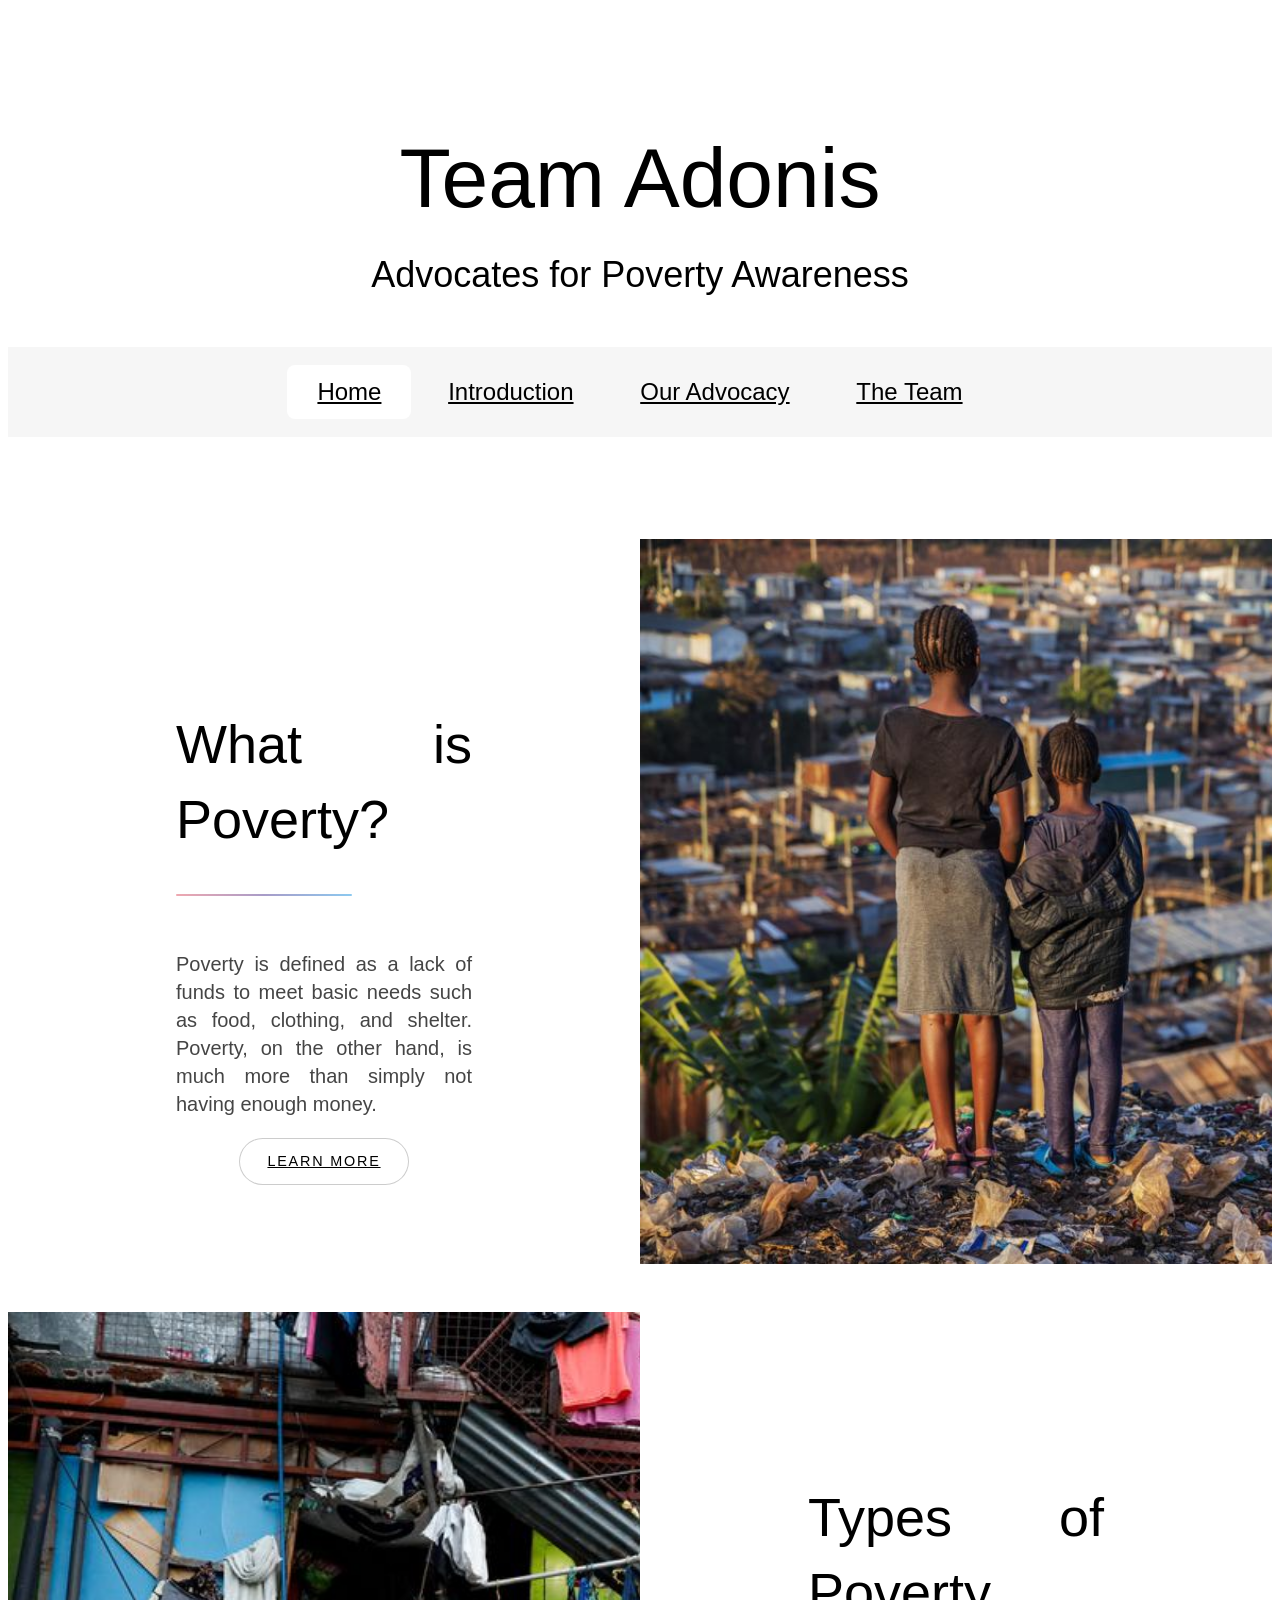
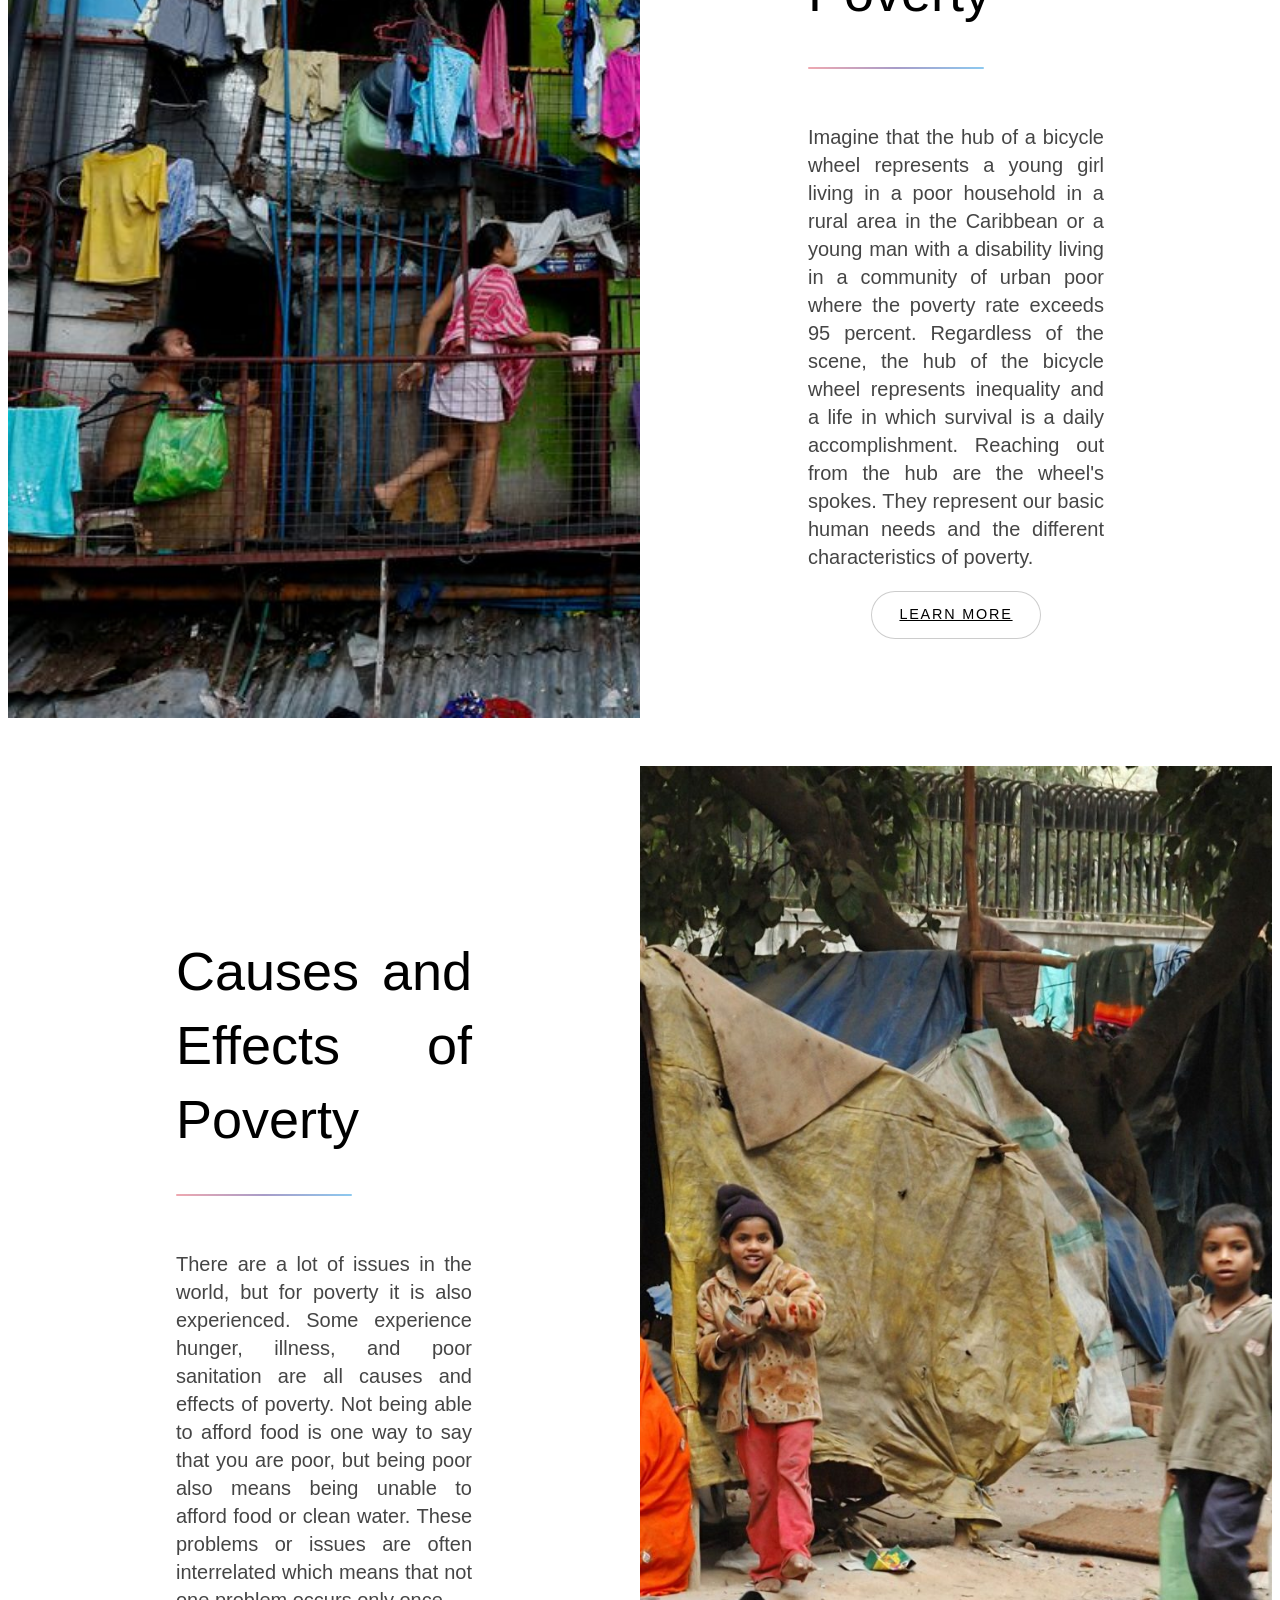
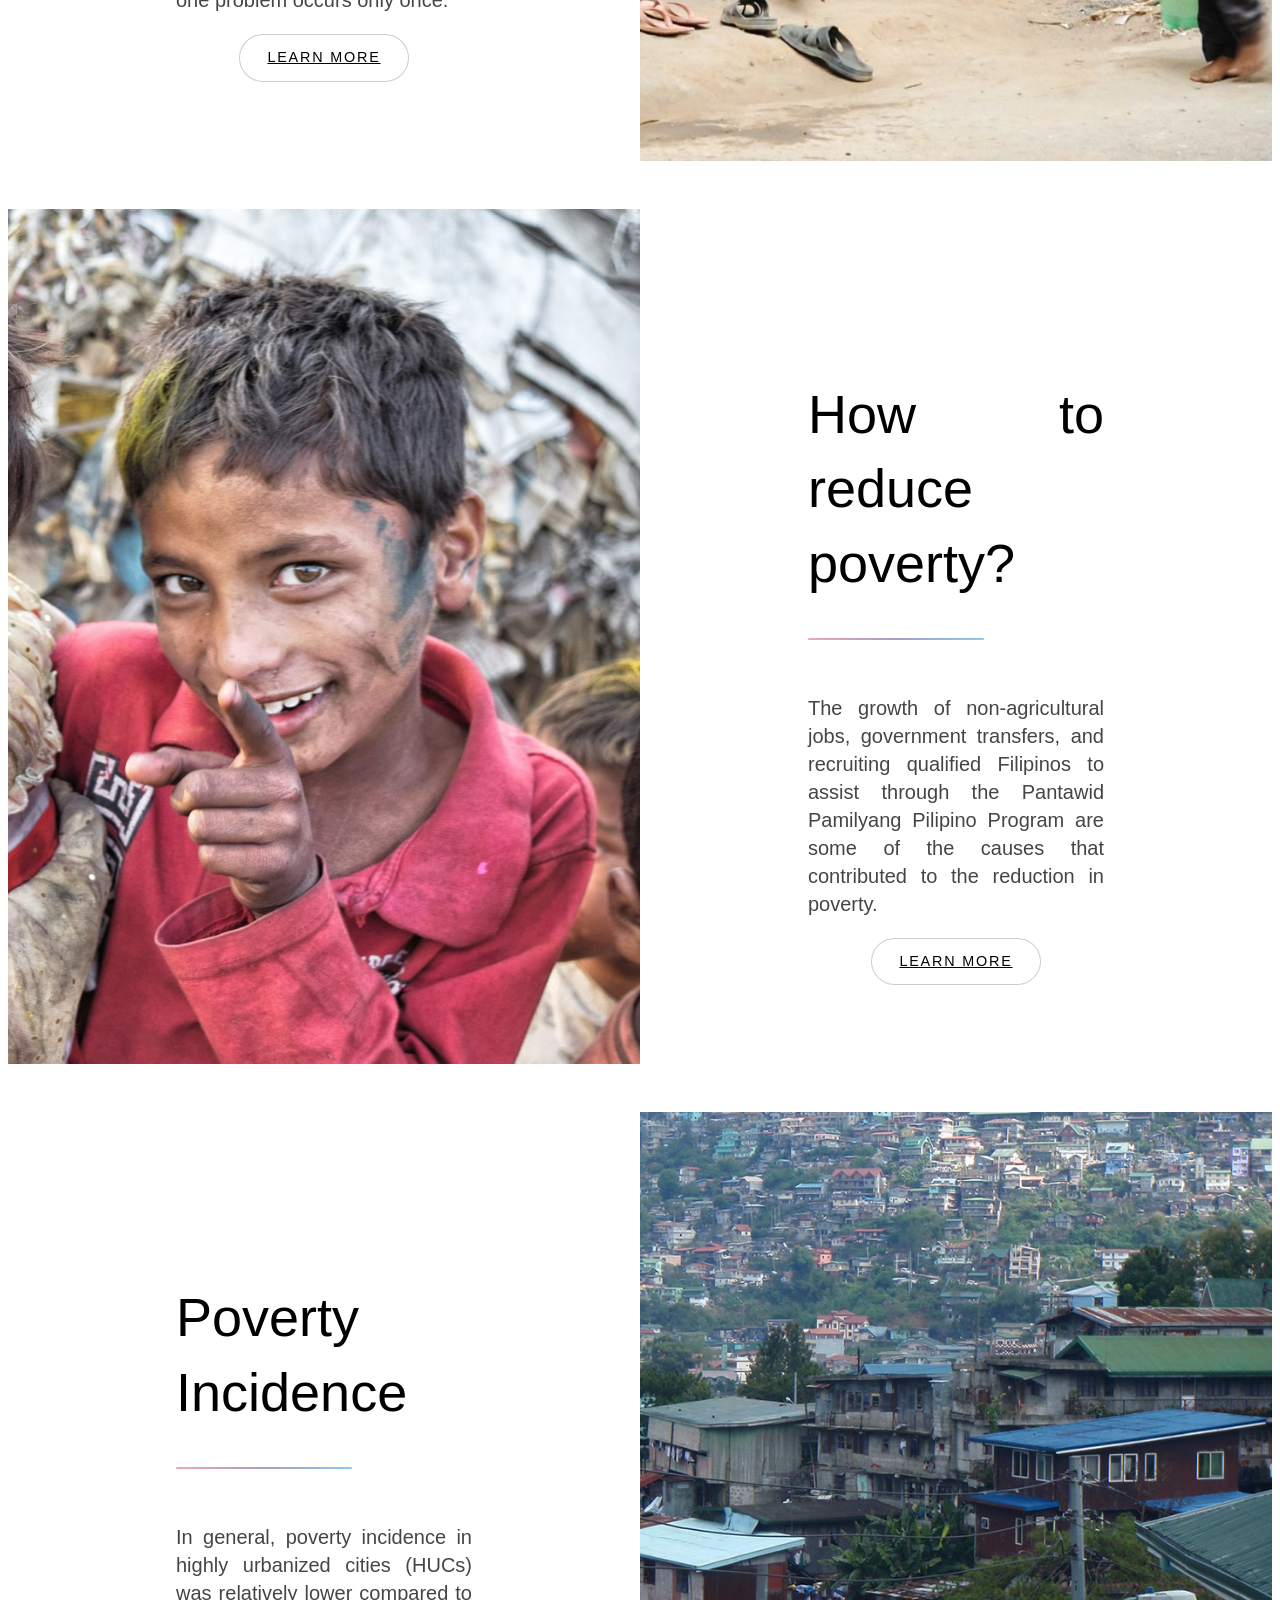
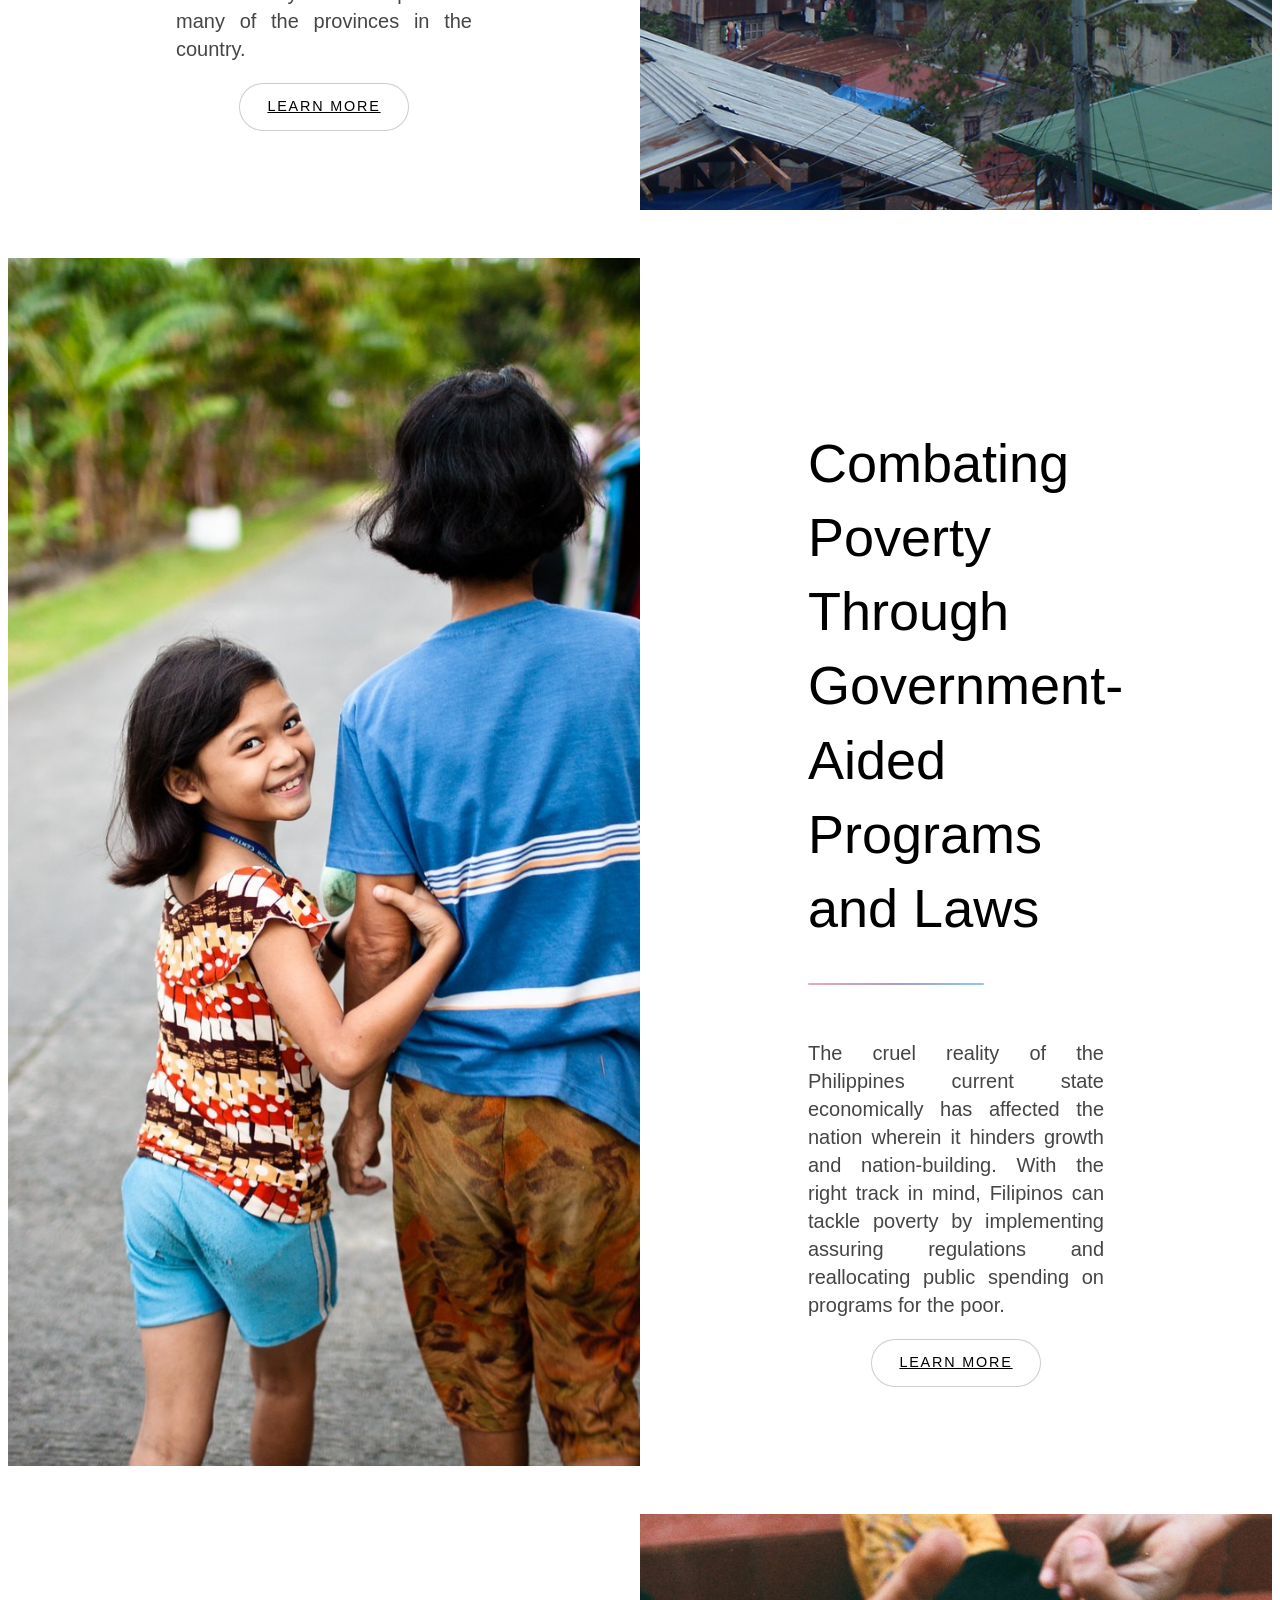
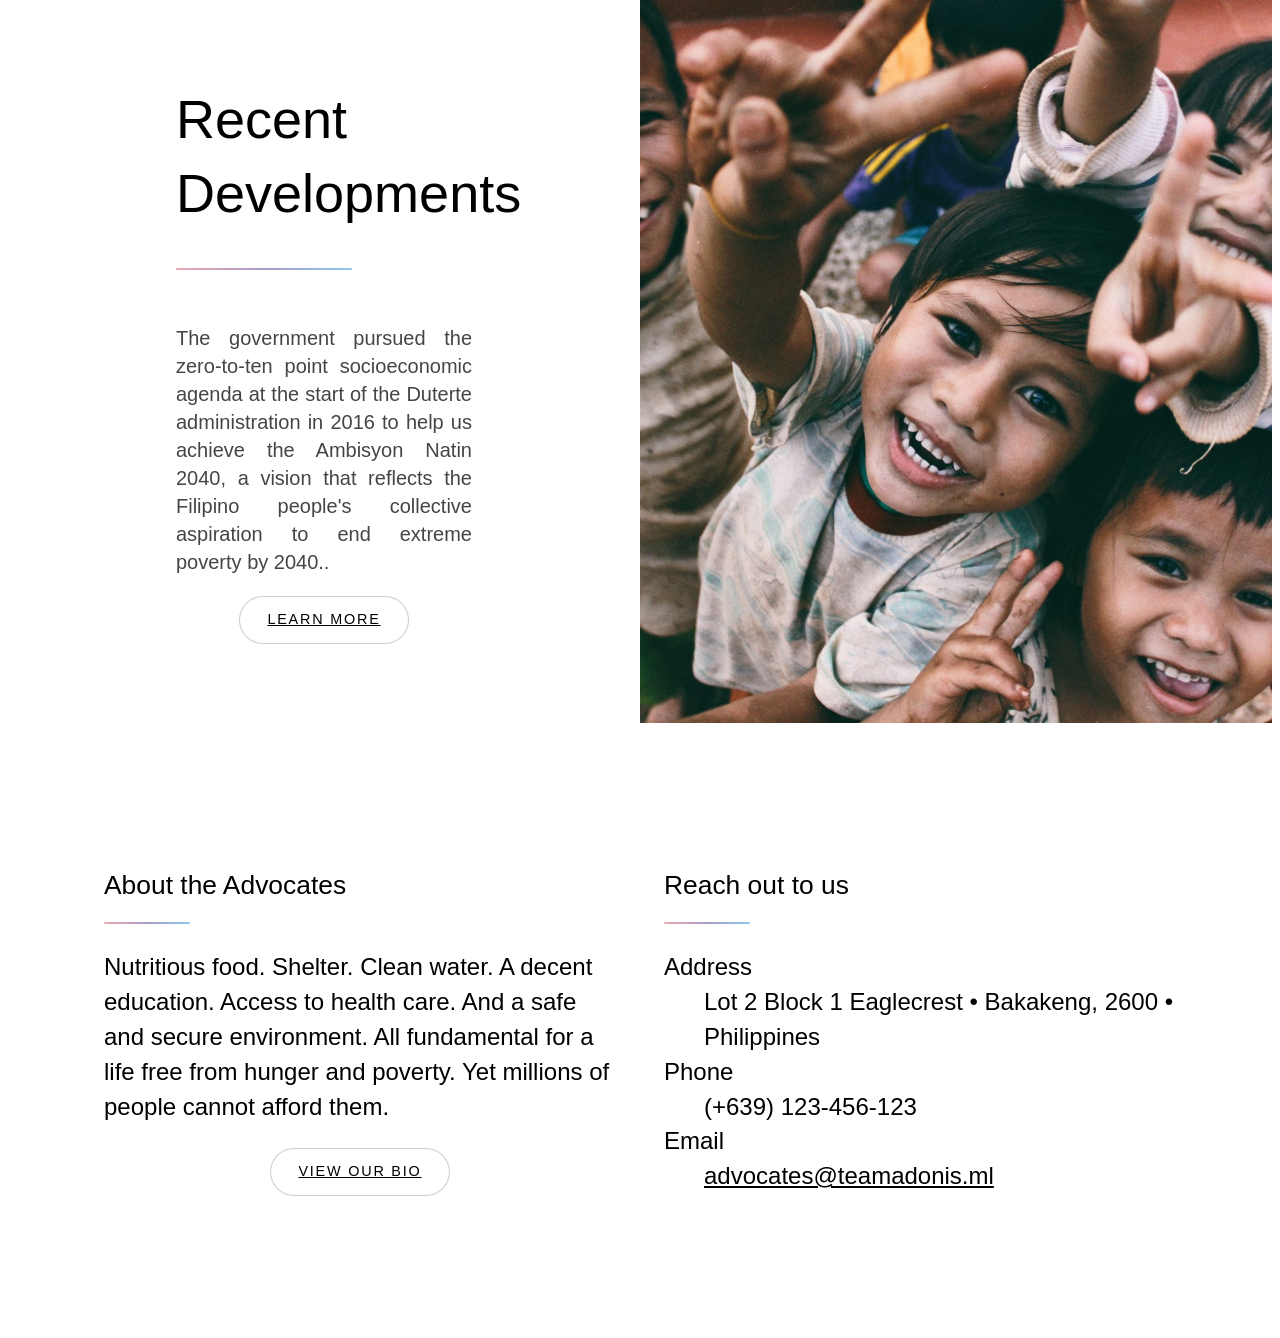
==== commit e95edc51: "capital lng" ====
--- a/public_html/index.html
+++ b/public_html/index.html
@@ -25,7 +25,7 @@
     <main>
         <div class="banner orient-left content-align-left image-position-left main">
                 <article>
-                    <h2>What is poverty?</h2>
+                    <h2>What is Poverty?</h2>
                     <p>Poverty is defined as a lack of funds to meet basic needs such as food, clothing, and shelter. Poverty, on the other hand, is much more than simply not having enough money. </p>
                     <div class="align-center">
                         <a href="whatispoverty.html" class="button small">Learn More</a>
--- a/public_html/style/mobile-main.css
+++ b/public_html/style/mobile-main.css
@@ -13,7 +13,7 @@
 	margin: 0;
 	padding: 0;
 	border: 0;
-	font-size: 100%;
+	font-size: 105%;
 	font: inherit;
 	vertical-align: baseline;
 }
@@ -81,7 +81,7 @@
 
 	body, input, select, textarea {
 		font-family: 'Inter', sans-serif;
-		font-size: 17pt;
+		font-size: 26pt !important;
 		font-weight: 300;
 		line-height: 1.65;
 	}
@@ -91,7 +91,7 @@
 		@media screen and (max-width: 1280px) {
 
 			body, input, select, textarea {
-				font-size: 12pt;
+				font-size: 14pt;
 			}
 
 		}
@@ -168,7 +168,13 @@
 	h6 {
 		font-size: 0.7em;
 	}
-
+@media screen and (max-width: 736px) {
+
+	h1 {
+		font-size: 2em;
+	}
+
+}
 
 	.align-left {
 		text-align: left;
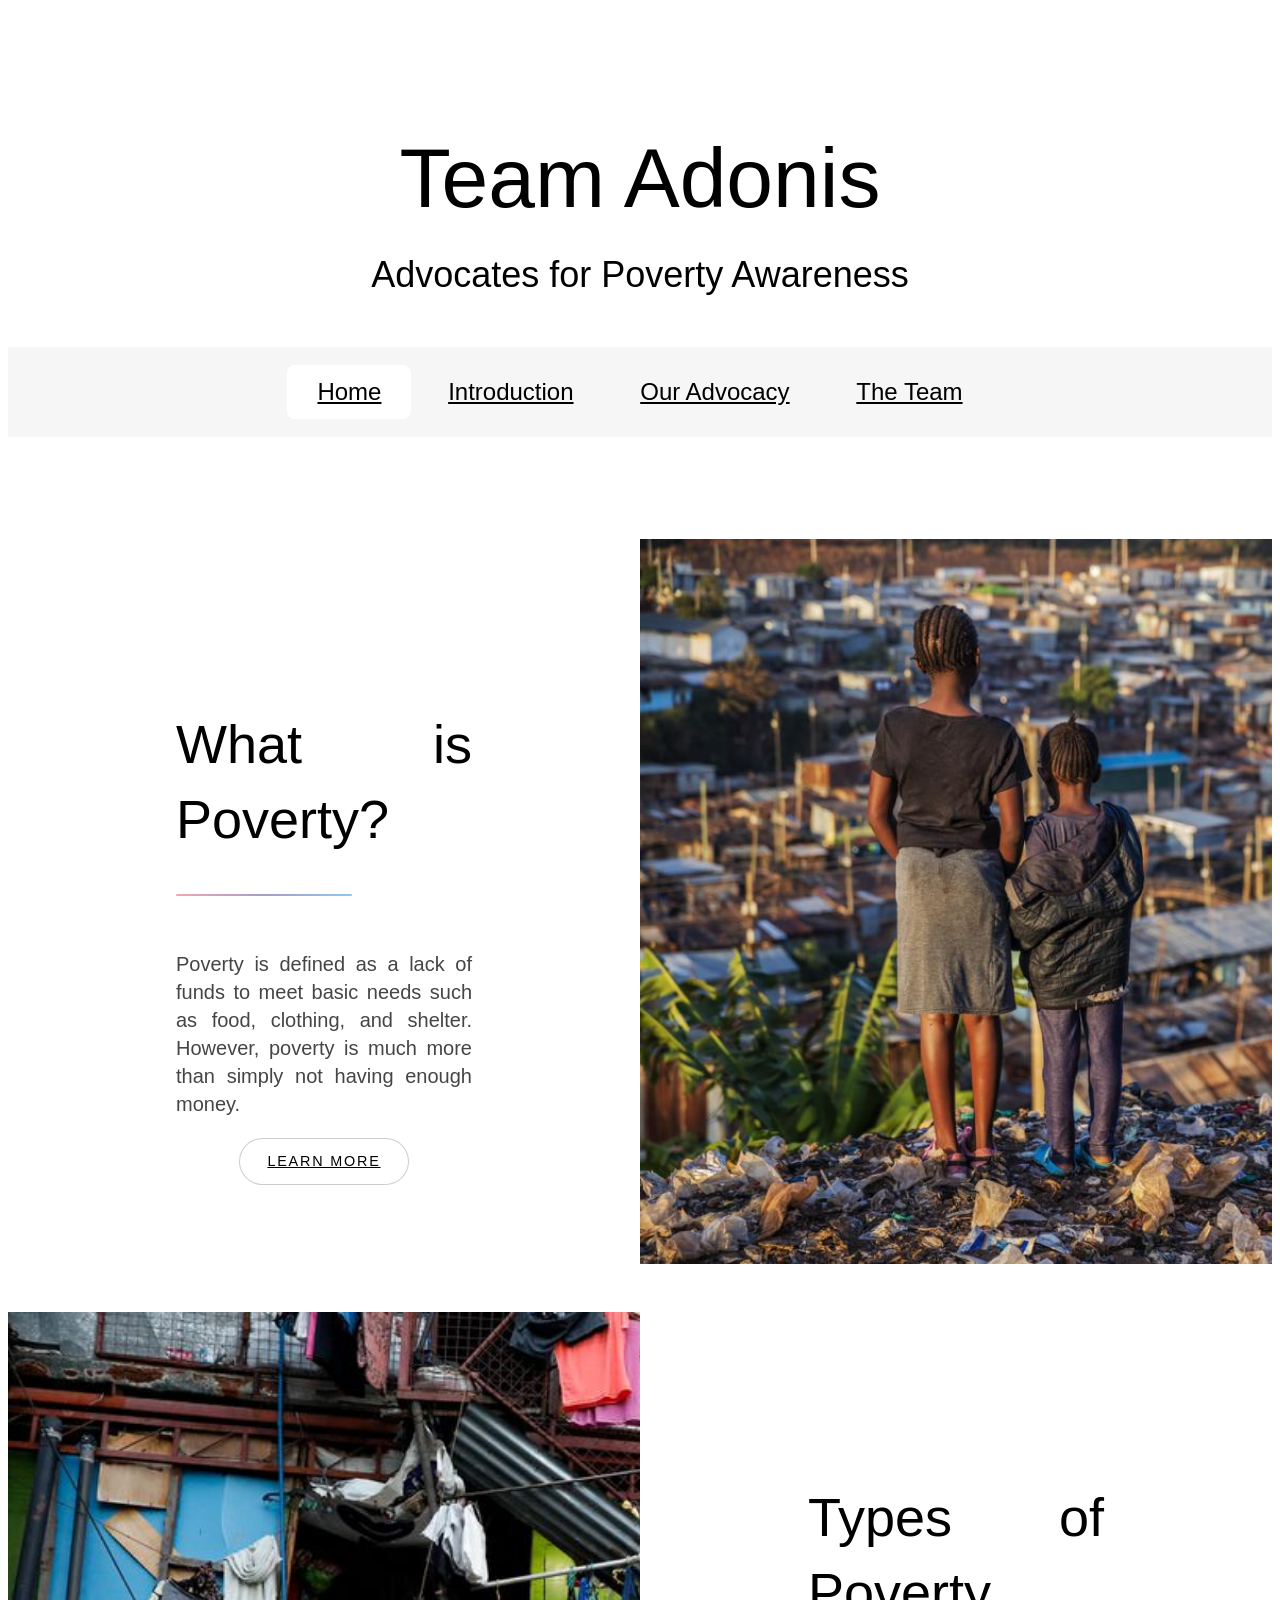
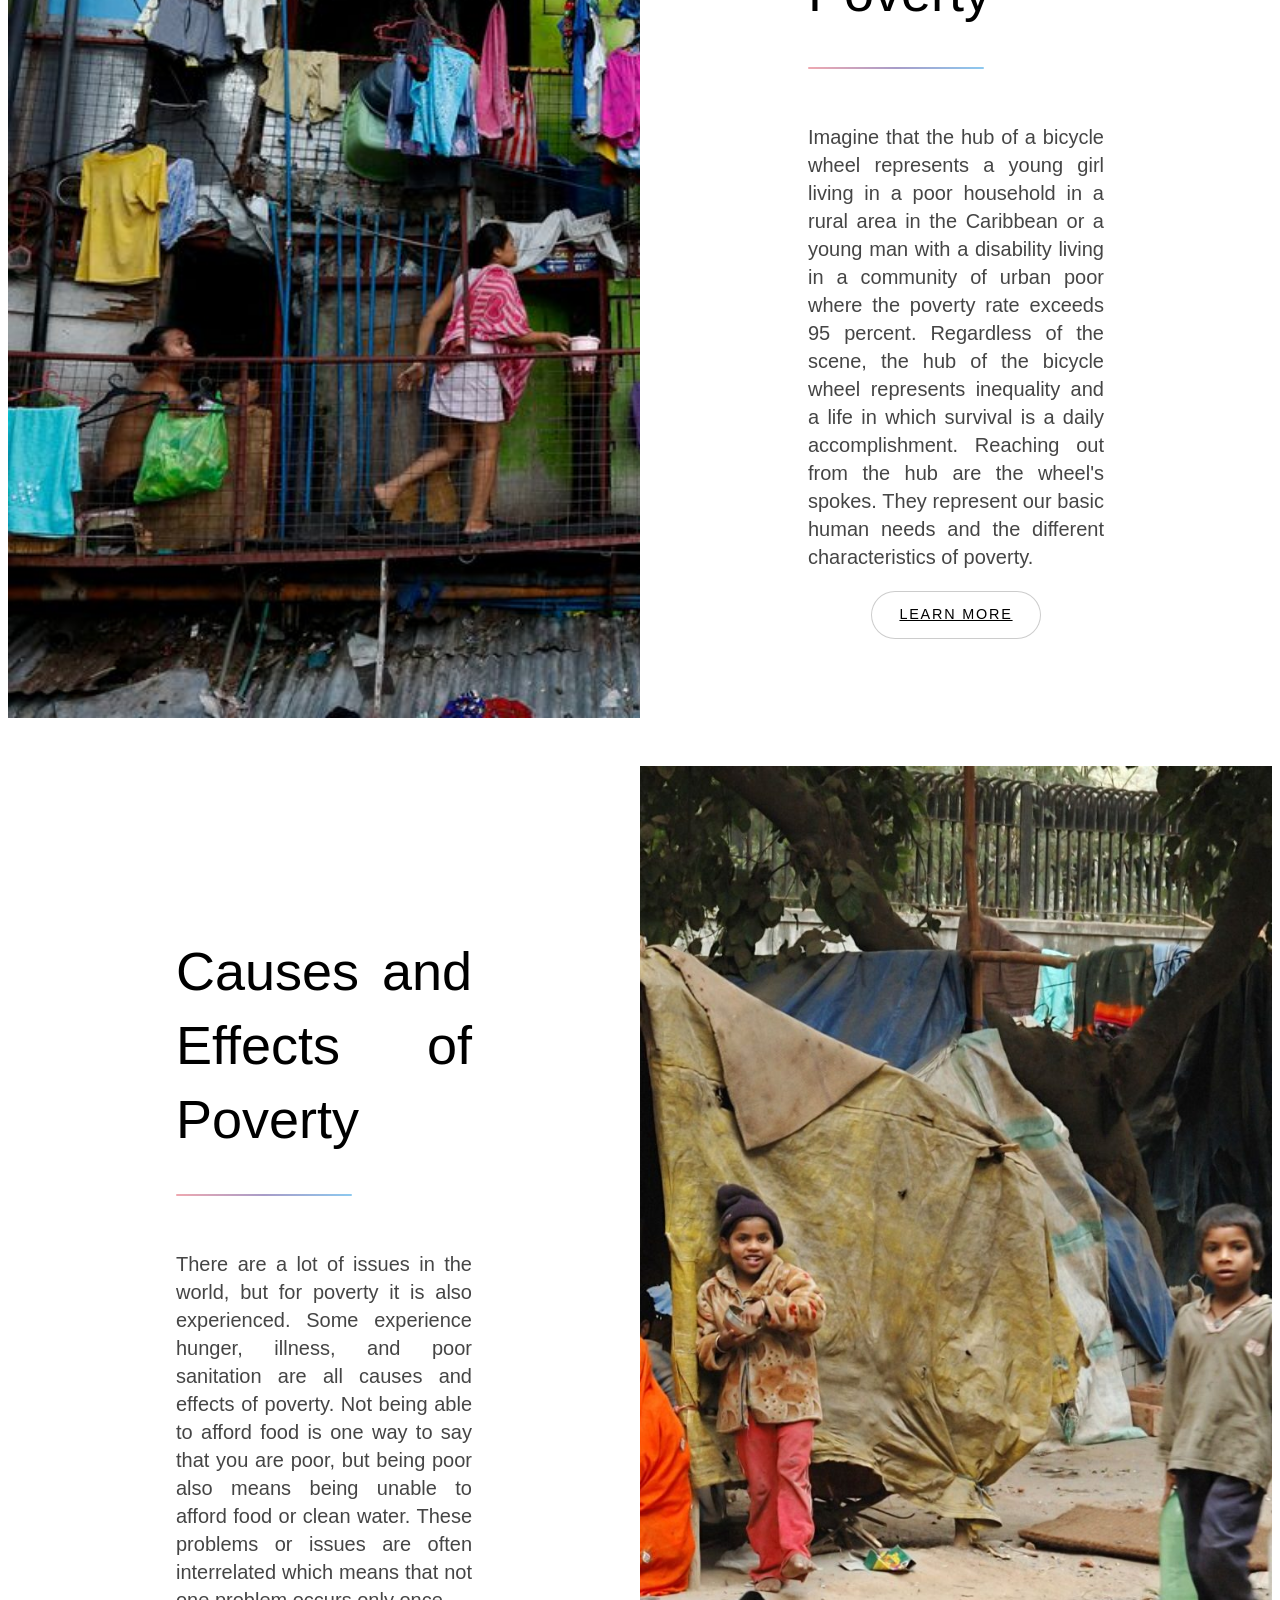
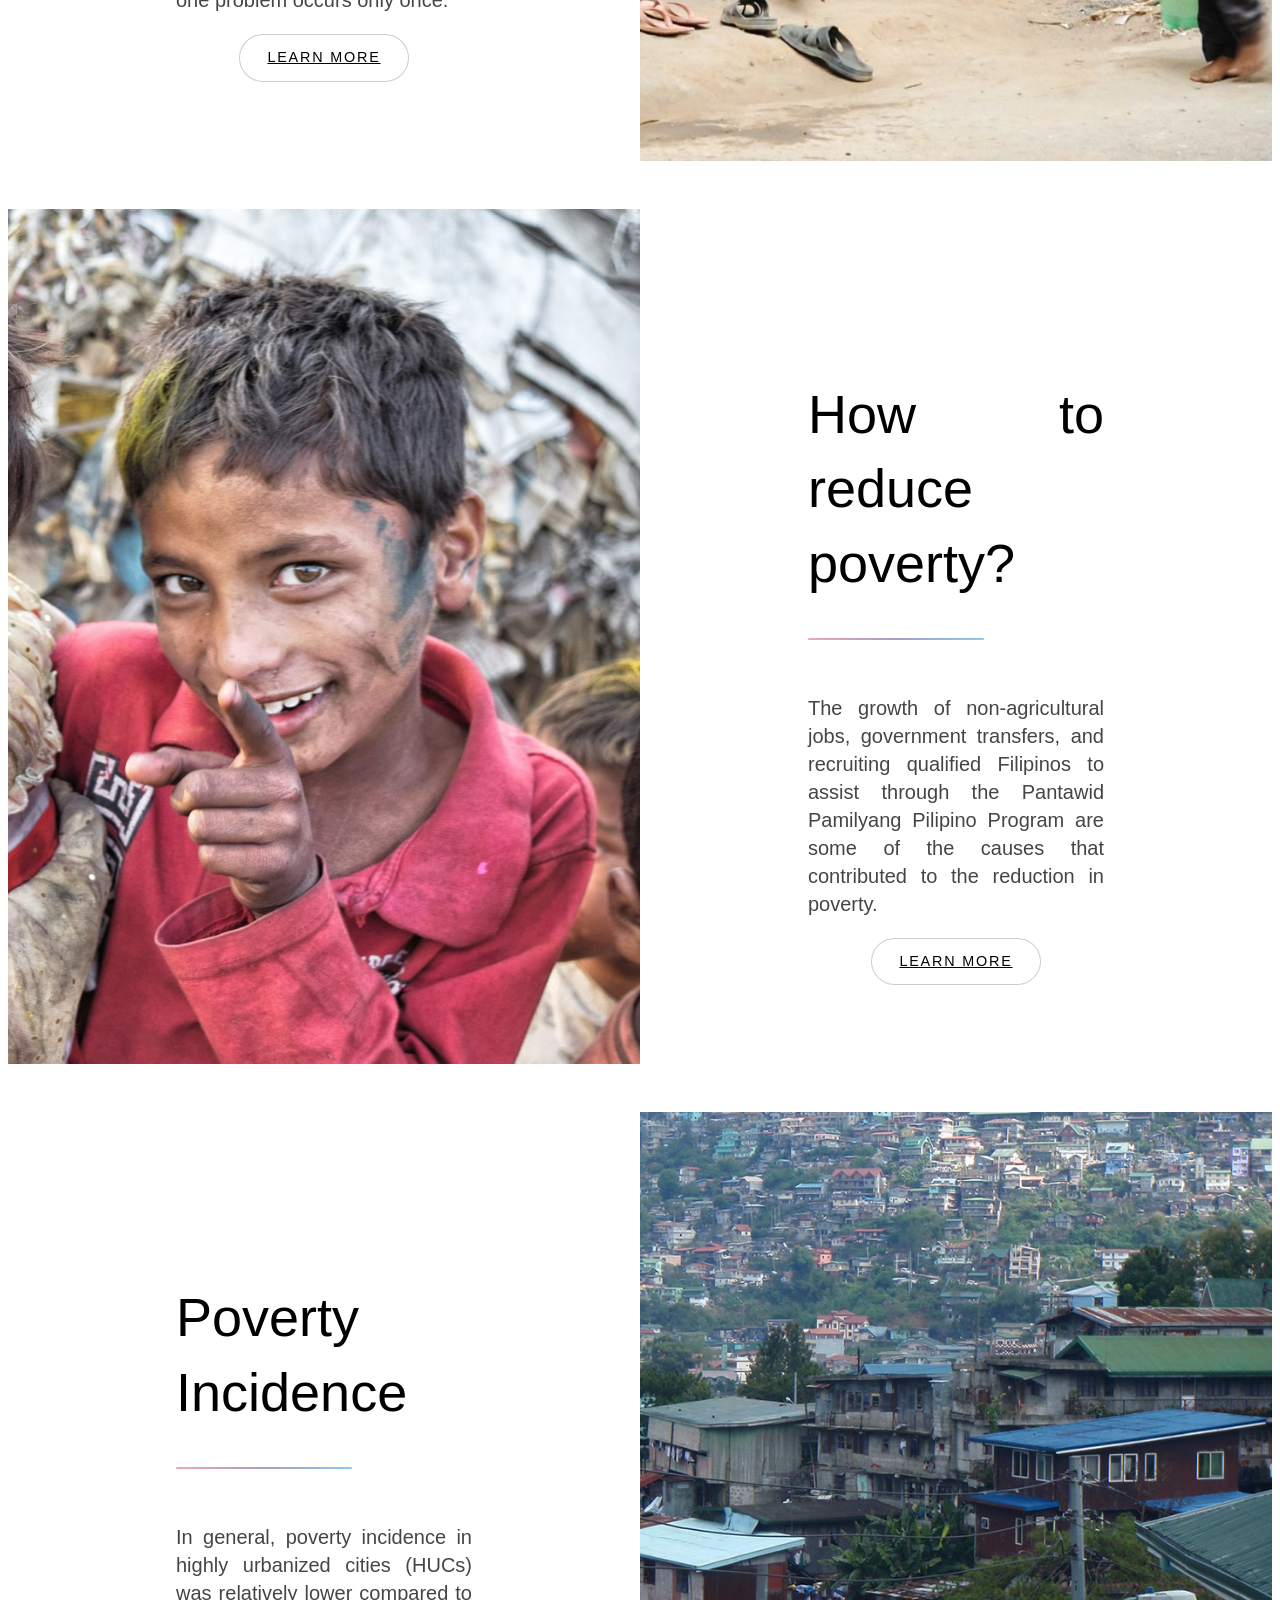
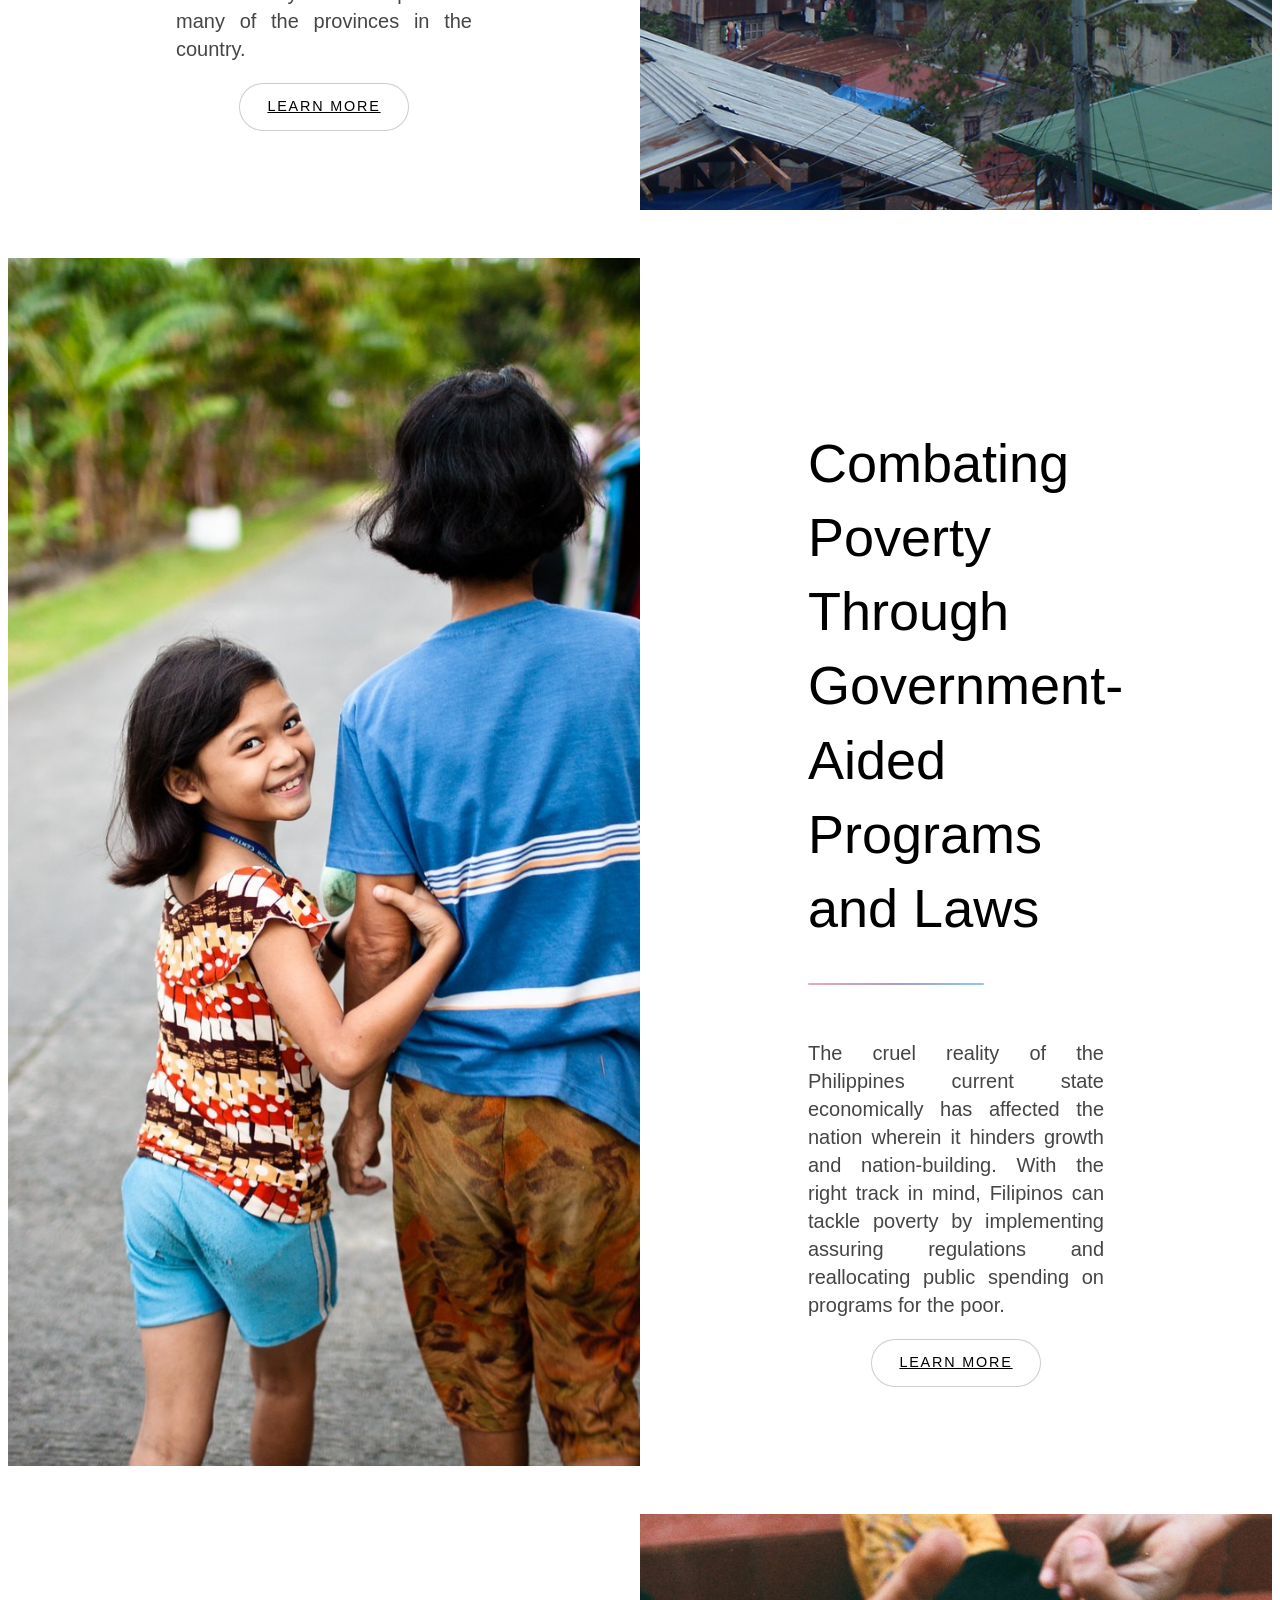
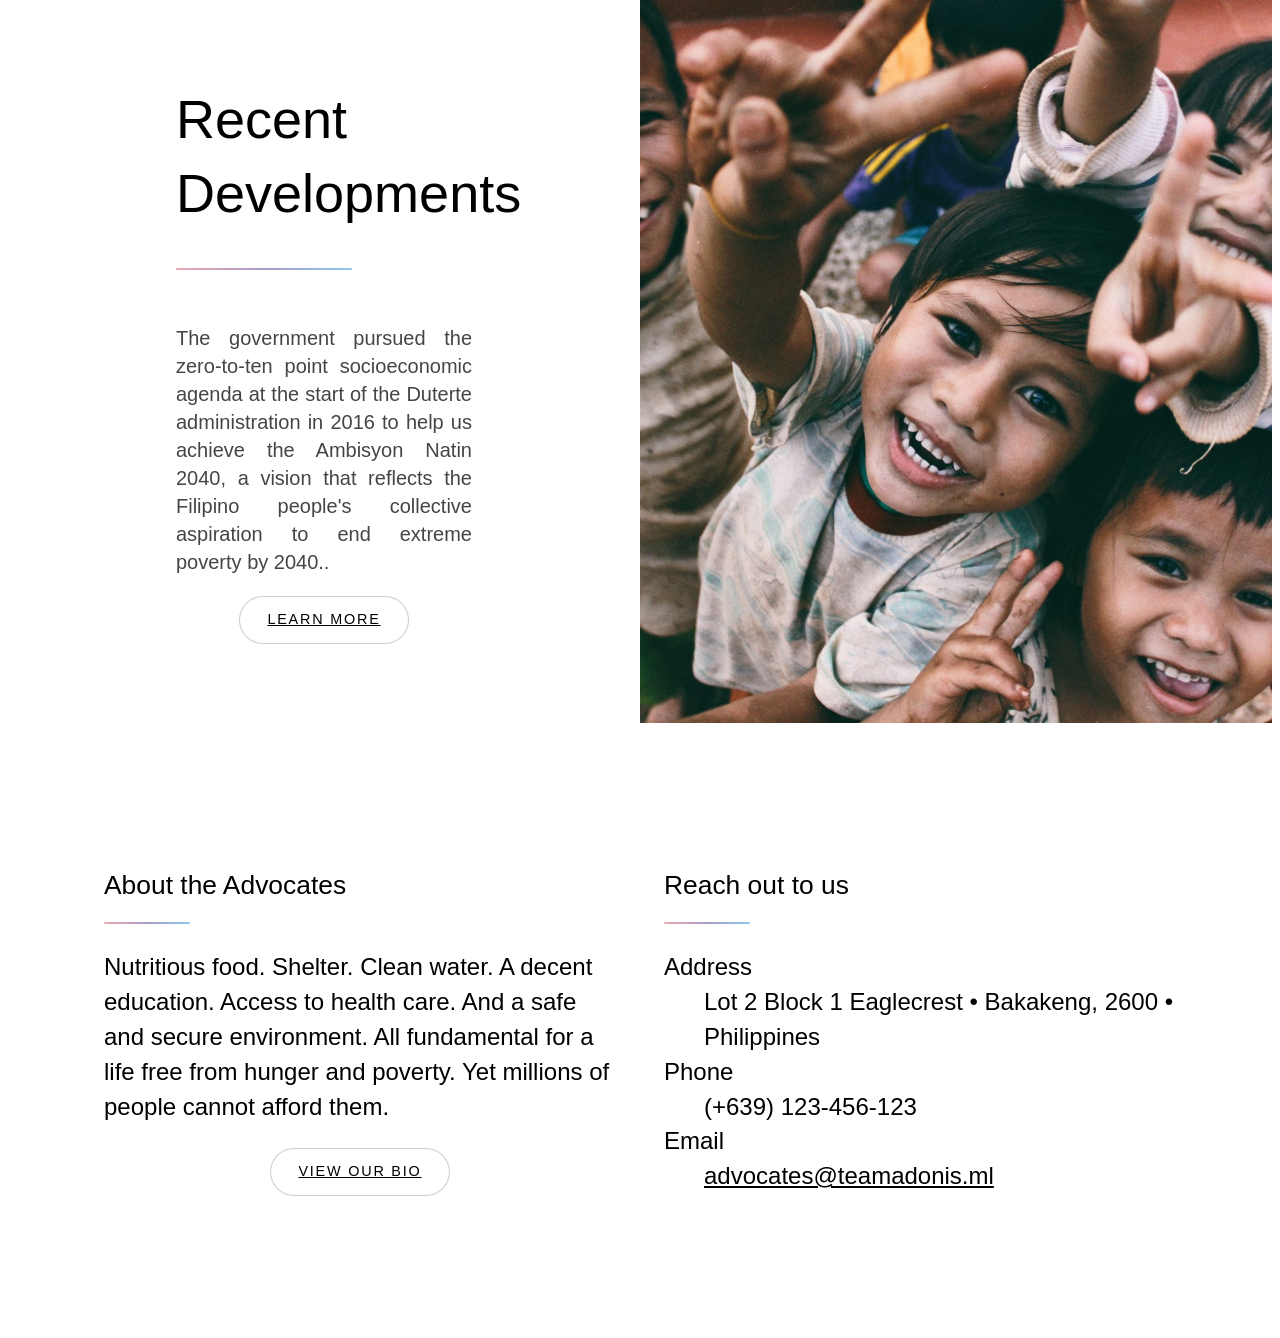
==== commit 28d97d98: "Typo fixes" ====
--- a/public_html/index.html
+++ b/public_html/index.html
@@ -2,18 +2,17 @@
 <html lang="en">
 <head>
     <link rel="stylesheet" href="style/universal-elements.css"/>
-    <link rel="stylesheet" media='screen and (max-width: 1279px)' href="style/mobile-main.css"/>
-    <link rel="stylesheet" media='screen and (min-width: 1280px)' href="style/desktop-main.css"/>
-    <link rel="stylesheet" href="style/inter.css"/>
+    <link rel="stylesheet" media='screen and (max-width: 1279px)' href="style/style-mobile.css"/>
+    <link rel="stylesheet" media='screen and (min-width: 1280px)' href="style/style-desktop.css"/>
     <meta charset="UTF-8">
-    <title>Poverty</title>
+    <title>Team Adonis: Advocates for Poverty</title>
 </head>
 <body>
-<header id = "header">
+<header id="header">
     <h1 class="slideLeft">Team Adonis</h1>
     <h3 class="slideLeft1">Advocates for Poverty Awareness</h3>
 </header>
-<div id = "wrapper">
+<div id="wrapper">
     <nav id="nav">
         <ul>
             <li><a href="index.html" class="active">Home</a></li>
@@ -24,44 +23,53 @@
     </nav>
     <main>
         <div class="banner orient-left content-align-left image-position-left main">
-                <article>
-                    <h2>What is Poverty?</h2>
-                    <p>Poverty is defined as a lack of funds to meet basic needs such as food, clothing, and shelter. Poverty, on the other hand, is much more than simply not having enough money. </p>
-                    <div class="align-center">
-                        <a href="whatispoverty.html" class="button small">Learn More</a>
-                    </div>
-                </article>
+            <article>
+                <h2>What is Poverty?</h2>
+                <p>Poverty is defined as a lack of funds to meet basic needs such as food, clothing, and shelter.
+                    However, poverty is much more than simply not having enough money. </p>
+                <div class="align-center">
+                    <a href="whatispoverty.html" class="button small">Learn More</a>
+                </div>
+            </article>
             <span class="image fit">
-                <br />
-                <img src="res/img/homepage3.jpg" alt="" />
+                <br/>
+                <img src="res/img/homepage3.jpg" alt=""/>
             </span>
         </div>
 
-         <div class="banner orient-right content-align-left image-position-left main">
+        <div class="banner orient-right content-align-left image-position-left main">
             <article>
                 <h2>Types of Poverty</h2>
-                <p>Imagine that the hub of a bicycle wheel represents a young girl living in a poor household in a rural area in the Caribbean or a young man with a disability living in a community of urban poor where the poverty rate exceeds 95 percent. Regardless of the scene, the hub of the bicycle wheel represents inequality and a life in which survival is a daily accomplishment.
-                    Reaching out from the hub are the wheel's spokes. They represent our basic human needs and the different characteristics of poverty.</p>
+                <p>Imagine that the hub of a bicycle wheel represents a young girl living in a poor household in a rural
+                    area in the Caribbean or a young man with a disability living in a community of urban poor where the
+                    poverty rate exceeds 95 percent. Regardless of the scene, the hub of the bicycle wheel represents
+                    inequality and a life in which survival is a daily accomplishment.
+                    Reaching out from the hub are the wheel's spokes. They represent our basic human needs and the
+                    different characteristics of poverty.</p>
                 <div class="align-center">
                     <a href="povertytypes.html" class="button small">Learn More</a>
                 </div>
             </article>
             <span class="image fit">
-                <br />
-                <img src="res/img/homepage2.jpg" alt="" />
+                <br/>
+                <img src="res/img/homepage2.jpg" alt=""/>
             </span>
         </div>
-        
+
         <div class="banner orient-left content-align-left image-position-right main">
             <article>
                 <h2>Causes and Effects of Poverty</h2>
-                <p>There are a lot of issues in the world, but for poverty it is also experienced. Some experience hunger, illness, and poor sanitation are all causes and effects of poverty. Not being able to afford food is one way to say that you are poor, but being poor also means being unable to afford food or clean water. These problems or issues are often interrelated which means that not one problem occurs only once.</p>
+                <p>There are a lot of issues in the world, but for poverty it is also experienced. Some experience
+                    hunger, illness, and poor sanitation are all causes and effects of poverty. Not being able to afford
+                    food is one way to say that you are poor, but being poor also means being unable to afford food or
+                    clean water. These problems or issues are often interrelated which means that not one problem occurs
+                    only once.</p>
                 <div class="align-center">
                     <a href="causesandeffects.html" class="button small">Learn More</a>
                 </div>
             </article>
             <span class="image fit">
-                <br />
+                <br/>
                 <img src="res/img/homepage4.jpg" alt="">
             </span>
         </div>
@@ -70,67 +78,75 @@
         <div class="banner orient-right content-align-left image-position-right main">
             <article>
                 <h2>How to reduce poverty?</h2>
-                <p>The growth of non-agricultural jobs, government transfers, and recruiting qualified Filipinos to assist through the Pantawid Pamilyang Pilipino Program are some of the causes that contributed to the reduction in poverty. </p>
+                <p>The growth of non-agricultural jobs, government transfers, and recruiting qualified Filipinos to
+                    assist through the Pantawid Pamilyang Pilipino Program are some of the causes that contributed to
+                    the reduction in poverty. </p>
                 <div class="align-center">
                     <a href="reducepoverty.html" class="button small">Learn More</a>
                 </div>
             </article>
             <span class="image fit">
-                <br />
-                <img src="res/img/homepage1.jpg" alt="" />
+                <br/>
+                <img src="res/img/homepage1.jpg" alt=""/>
             </span>
         </div>
-        
+
         <!-- Poverty Incidence -->
         <div class="banner orient-left content-align-left image-position-right main">
             <article>
-                    <h2>Poverty Incidence</h2>
-                <p>In general, poverty incidence in highly urbanized cities (HUCs) was relatively lower compared to many of the provinces in the country.</p>
+                <h2>Poverty Incidence</h2>
+                <p>In general, poverty incidence in highly urbanized cities (HUCs) was relatively lower compared to many
+                    of the provinces in the country.</p>
                 <div class="align-center">
                     <a href="incidence.html" class="button small">Learn More</a>
                 </div>
             </article>
             <span class="image fit">
-                <br />
-                <img src="res/img/homepage6.jpg" alt="" />
+                <br/>
+                <img src="res/img/homepage6.jpg" alt=""/>
             </span>
         </div>
 
         <div class="banner orient-right content-align-right image-position-center main">
             <article class="content">
-                    <h2>Combating Poverty Through Government-Aided Programs and Laws</h2>
-                <p>The cruel reality of the Philippines current state economically has affected the nation wherein it hinders growth and nation-building. With the right track in mind, Filipinos can tackle poverty by implementing assuring regulations and reallocating public spending on programs for the poor.  </p>
+                <h2>Combating Poverty Through Government-Aided Programs and Laws</h2>
+                <p>The cruel reality of the Philippines current state economically has affected the nation wherein it
+                    hinders growth and nation-building. With the right track in mind, Filipinos can tackle poverty by
+                    implementing assuring regulations and reallocating public spending on programs for the poor. </p>
                 <div class="align-center">
                     <a href="combat.html" class="button small">Learn More</a>
                 </div>
             </article>
             <span class="image fit">
-                <br />
-                <img src="res/img/homepage7.jpg" alt="" />
+                <br/>
+                <img src="res/img/homepage7.jpg" alt=""/>
             </span>
         </div>
 
         <div class="banner orient-left content-align-left image-position-center main">
             <article>
-                    <h2>Recent Developments</h2>
-                <p>The government pursued the zero-to-ten point socioeconomic agenda at the start of the Duterte administration in 2016 to help us achieve the Ambisyon Natin 2040, a vision that reflects the Filipino people's collective aspiration to end extreme poverty by 2040.. </p>
+                <h2>Recent Developments</h2>
+                <p>The government pursued the zero-to-ten point socioeconomic agenda at the start of the Duterte
+                    administration in 2016 to help us achieve the Ambisyon Natin 2040, a vision that reflects the
+                    Filipino people's collective aspiration to end extreme poverty by 2040.. </p>
 
                 <div class="align-center">
                     <a href="recentdevelopments.html" class="button small">Learn More</a>
                 </div>
             </article>
             <span class="image fit">
-                <br />
-                <img src="res/img/homepage8.jpg" alt="" />
+                <br/>
+                <img src="res/img/homepage8.jpg" alt=""/>
             </span>
         </div>
-</main>
+    </main>
 </div>
 
 <footer id="footer">
     <div>
         <h4>About the Advocates</h4>
-        <p>Nutritious food. Shelter. Clean water. A decent education. Access to health care. And a safe and secure environment.
+        <p>Nutritious food. Shelter. Clean water. A decent education. Access to health care. And a safe and secure
+            environment.
 
             All fundamental for a life free from hunger and poverty. Yet millions of people cannot afford them.</p>
         <div class="align-center">
@@ -149,5 +165,5 @@
         </dl>
     </div>
 </footer>
-    </body>
+</body>
 </html>
--- a/public_html/style/universal-elements.css
+++ b/public_html/style/universal-elements.css
@@ -1,5 +1,5 @@
 #header {
-    padding: 5em 5em 1em 5em ;
+    padding: 5em 5em 1em 5em;
     text-align: center;
 }
 
@@ -13,7 +13,7 @@
 }
 
 #header.alt {
-    padding: 7em 5em 4em 5em ;
+    padding: 7em 5em 4em 5em;
 }
 
 #header.alt h1 {
@@ -91,7 +91,7 @@
     -webkit-flex-wrap: wrap;
     -ms-flex-wrap: wrap;
     flex-wrap: wrap;
-    padding: 5em 5em 3em 5em ;
+    padding: 5em 5em 3em 5em;
     width: calc(100% + 2em);
     margin: 0 0 3em -2em;
 }
@@ -105,7 +105,7 @@
 @media screen and (max-width: 1280px) {
 
     #footer {
-        padding: 4em 4em 2em 4em ;
+        padding: 4em 4em 2em 4em;
     }
 
 }
@@ -113,7 +113,7 @@
 @media screen and (max-width: 980px) {
 
     #footer {
-        padding: 4em 3em 2em 3em ;
+        padding: 4em 3em 2em 3em;
         display: block;
         margin: 0 0 3em 0;
         width: 100%;
--- a/public_html/style/style-mobile.css
+++ b/public_html/style/style-mobile.css
@@ -0,0 +1,836 @@
+
+html, body, div, span, applet, object,
+iframe, h1, h2, h3, h4, h5, h6, p, blockquote,
+pre, a, abbr, acronym, address, big, cite,
+code, del, dfn, em, img, ins, kbd, q, s, samp,
+small, strike, strong, sub, sup, tt, var, b,
+u, i, center, dl, dt, dd, ol, ul, li, fieldset,
+form, label, legend, table, caption, tbody,
+tfoot, thead, tr, th, td, article, aside,
+canvas, details, embed, figure, figcaption,
+footer, header, hgroup, menu, nav, output, ruby,
+section, summary, time, mark, audio, video {
+    margin: 0;
+    padding: 0;
+    border: 0;
+    font-size: 105%;
+    font: inherit;
+    vertical-align: baseline;
+}
+
+article, aside, details, figcaption, figure,
+footer, header, hgroup, menu, nav, section {
+    display: block;
+}
+
+body {
+    line-height: 1;
+}
+
+ol, ul {
+    list-style: none;
+}
+
+
+body {
+    -webkit-text-size-adjust: none;
+}
+
+
+/* Basic */
+
+@-ms-viewport {
+    width: device-width;
+}
+
+body {
+    -ms-overflow-style: scrollbar;
+}
+
+@media screen and (max-width: 480px) {
+
+    html, body {
+        min-width: 320px;
+    }
+
+}
+
+html {
+    box-sizing: border-box;
+}
+
+*, *:before, *:after {
+    box-sizing: inherit;
+}
+
+body {
+    background-color: #935d8c;
+    background-image: url("../res/img/overlay.png"), -moz-linear-gradient(45deg, #e37682 15%, #5f4d93 85%);
+    background-image: url("../res/img/overlay.png"), -webkit-linear-gradient(45deg, #e37682 15%, #5f4d93 85%);
+    background-image: url("../res/img/overlay.png"), -ms-linear-gradient(45deg, #e37682 15%, #5f4d93 85%);
+    background-image: url("../res/img/overlay.png"), linear-gradient(45deg, #e37682 15%, #5f4d93 85%);
+}
+
+
+/* Type */
+
+body {
+    background-color: #935d8c;
+    color: rgba(255, 255, 255, 0.65);
+}
+
+body, input, select, textarea {
+    font-family: 'Inter', sans-serif;
+    font-size: 26pt !important;
+    font-weight: 300;
+    line-height: 1.65;
+}
+
+/* Dynamic font scaling */
+
+/* Media queries for mobile */
+@media screen and (max-width: 1280px) {
+
+    body, input, select, textarea {
+        font-size: 14pt;
+    }
+
+}
+
+@media screen and (max-width: 360px) {
+
+    body, input, select, textarea {
+        font-size: 11pt;
+    }
+}
+
+
+a {
+    transition: color 0.2s ease, border-bottom 0.2s ease;
+    text-decoration: none;
+    border-bottom: dotted 1px;
+    color: inherit;
+}
+
+a:hover {
+    border-bottom-color: transparent;
+}
+
+strong, b {
+    font-weight: 400;
+}
+
+em, i {
+    font-style: italic;
+}
+
+p {
+    margin: 0 0 2em 0;
+}
+
+p article {
+    columns: 20em 2;
+    column-gap: 2em;
+    text-align: justify;
+}
+
+h1, h2, h3, h4, h5, h6 {
+    font-weight: 300;
+    line-height: 1.5;
+    margin: 0 0 0.7em 0;
+    letter-spacing: -0.025em;
+}
+
+h1 a, h2 a, h3 a, h4 a, h5 a, h6 a {
+    color: inherit;
+    text-decoration: none;
+}
+
+h1 {
+    font-size: 2.5em;
+    line-height: 1.2;
+}
+
+h2 {
+    font-size: 1.5em;
+}
+
+h3 {
+    font-size: 1.25em;
+}
+
+h4 {
+    font-size: 1.1em;
+}
+
+h5 {
+    font-size: 0.9em;
+}
+
+h6 {
+    font-size: 0.7em;
+}
+
+@media screen and (max-width: 736px) {
+
+    h1 {
+        font-size: 2em;
+    }
+
+}
+
+.align-left {
+    text-align: left;
+}
+
+.align-center {
+    text-align: center;
+}
+
+.align-right {
+    text-align: right;
+}
+
+input, select, textarea {
+    color: #ffffff;
+}
+
+a:hover {
+    color: #ffffff;
+}
+
+strong, b {
+    color: #ffffff;
+}
+
+h1, h2, h3, h4, h5, h6 {
+    color: #ffffff;
+}
+
+/* Button */
+
+button,
+.button {
+    appearance: none;
+    transition: background-color 0.2s ease-in-out, color 0.2s ease-in-out;
+    border-radius: 8px;
+    border: 0;
+    cursor: pointer;
+    display: inline-block;
+    font-weight: 300;
+    height: 2.75em;
+    line-height: 2.75em;
+    min-width: 9.25em;
+    padding: 0 1.5em;
+    text-align: center;
+    text-decoration: none;
+    white-space: nowrap;
+}
+
+button.small,
+.button.small {
+    font-size: 0.8em;
+}
+
+
+button,
+.button {
+    background-color: transparent;
+    box-shadow: inset 0 0 0 1px rgba(255, 255, 255, 0.35);
+    color: #ffffff !important;
+}
+
+button:hover,
+.button:hover {
+    background-color: rgba(255, 255, 255, 0.075);
+}
+
+button:active,
+.button:active {
+    background-color: rgba(255, 255, 255, 0.2);
+}
+
+button.icon:before,
+.button.icon:before {
+    color: rgba(255, 255, 255, 0.5);
+}
+
+/* Image */
+
+
+.image {
+    border-radius: 8px;
+    border: 0;
+    display: inline-block;
+    position: relative;
+}
+
+.image img {
+    border-radius: 8px;
+    display: block;
+}
+
+.image.left, .image.right {
+    max-width: 40%;
+}
+
+.image.left img, .image.right img {
+    width: 100%;
+}
+
+.image.left {
+    float: left;
+    margin: 0 1.5em 1em 0;
+    top: 0.25em;
+}
+
+.image.right {
+    float: right;
+    margin: 0 0 1em 1.5em;
+    top: 0.25em;
+}
+
+.image.fit {
+    display: block;
+    margin: 0 0 2em 0;
+    width: 100%;
+}
+
+.image.fit img {
+    width: 100%;
+}
+
+.image.main {
+    display: block;
+    margin: 0 0 3em 0;
+    width: 100%;
+}
+
+.image.main img {
+    width: 100%;
+}
+
+
+/* Section/Article */
+
+section.special, article.special {
+    text-align: center;
+}
+
+header {
+    margin-bottom: 3em;
+}
+
+header h2 {
+    font-size: 2em;
+}
+
+header h2:after {
+    display: block;
+    content: '';
+    width: 3.25em;
+    height: 2px;
+    margin: 0.7em 0 1em 0;
+    border-radius: 2px;
+}
+
+section.special header h2:after, article.special header h2:after {
+    margin-left: auto;
+    margin-right: auto;
+}
+
+header p {
+    font-size: 1.25em;
+    letter-spacing: -0.025em;
+}
+
+header.special {
+    text-align: center;
+}
+
+header.special h2:after {
+    margin-left: auto;
+    margin-right: auto;
+}
+
+footer {
+    margin-top: 3em;
+}
+
+@media screen and (max-width: 736px) {
+
+    header {
+        margin-bottom: 0;
+    }
+
+    header h2 {
+        font-size: 1.5em;
+    }
+
+    header p {
+        font-size: 1em;
+        letter-spacing: 0;
+    }
+
+    header p br {
+        display: none;
+    }
+
+    footer {
+        margin-top: 0;
+    }
+
+}
+
+header h2:after {
+    background-color: rgba(255, 255, 255, 0.35);
+}
+
+/* Header */
+
+#header {
+    padding: 5em 5em 1em 5em;
+    text-align: center;
+}
+
+#header h1 {
+    margin: 0 0 0.25em 0;
+}
+
+#header p {
+    font-size: 1.25em;
+    letter-spacing: -0.025em;
+}
+
+
+@media screen and (max-width: 1280px) {
+
+    #header {
+        padding: 4em 4em 0.1em 4em;
+    }
+
+    #header.alt {
+        padding: 6em 4em 3em 4em;
+    }
+
+}
+
+@media screen and (max-width: 980px) {
+
+    #header {
+        padding: 4em 3em 0.1em 3em;
+    }
+
+    #header.alt {
+        padding: 5em 3em 2em 3em;
+    }
+
+}
+
+@media screen and (max-width: 736px) {
+
+    #header {
+        padding: 3em 2em 0.1em 2em;
+    }
+
+    #header p {
+        font-size: 1em;
+        letter-spacing: 0;
+    }
+
+    #header p br {
+        display: none;
+    }
+
+    #header.alt {
+        padding: 4em 2em 1em 2em;
+    }
+
+    #header.alt h1 {
+        font-size: 2.5em;
+    }
+
+}
+
+@media screen and (max-width: 480px) {
+
+    #header {
+        padding: 3em 1.5em 0.1em 1.5em;
+    }
+
+    #header.alt {
+        padding: 4em 1.5em 1em 1.5em;
+    }
+
+}
+
+@media screen and (max-width: 360px) {
+
+    #header {
+        padding: 2.5em 1em 0.1em 1em;
+    }
+
+    #header.alt {
+        padding: 3.5em 1em 0.5em 1em;
+    }
+
+}
+
+body.is-preload #header.alt > * {
+    opacity: 0;
+}
+
+body.is-preload #header.alt .logo {
+    transform: scale(0.8) rotate(-30deg);
+}
+
+/* Nav */
+
+#nav {
+    -moz-transition: background-color 0.2s ease, border-top-left-radius 0.2s ease, border-top-right-radius 0.2s ease, padding 0.2s ease;
+    -webkit-transition: background-color 0.2s ease, border-top-left-radius 0.2s ease, border-top-right-radius 0.2s ease, padding 0.2s ease;
+    -ms-transition: background-color 0.2s ease, border-top-left-radius 0.2s ease, border-top-right-radius 0.2s ease, padding 0.2s ease;
+    transition: background-color 0.2s ease, border-top-left-radius 0.2s ease, border-top-right-radius 0.2s ease, padding 0.2s ease;
+    color: #636363;
+    position: absolute;
+    width: 64em;
+    max-width: calc(100% - 4em);
+    padding: 1em;
+    background-color: #f7f7f7;
+    border-top-left-radius: 0.25em;
+    border-top-right-radius: 0.25em;
+    cursor: default;
+    text-align: center;
+}
+
+#nav input, #nav select, #nav textarea {
+    color: #636363;
+}
+
+#nav a:hover {
+    color: #636363;
+}
+
+#nav strong, #nav b {
+    color: #636363;
+}
+
+#nav h1, #nav h2, #nav h3, #nav h4, #nav h5, #nav h6 {
+    color: #636363;
+}
+
+#nav blockquote {
+    border-left-color: #dddddd;
+}
+
+#nav code {
+    background: rgba(222, 222, 222, 0.25);
+    border-color: #dddddd;
+}
+
+#nav hr {
+    border-bottom-color: #dddddd;
+}
+
+#nav + main {
+    padding-top: 4.25em;
+}
+
+#nav ul {
+    margin: 0;
+    padding: 0;
+    list-style: none;
+}
+
+#nav ul li {
+    -moz-transition: margin 0.2s ease;
+    -webkit-transition: margin 0.2s ease;
+    -ms-transition: margin 0.2s ease;
+    transition: margin 0.2s ease;
+    display: inline-block;
+    margin: 0 0.35em;
+    padding: 0;
+    vertical-align: middle;
+}
+
+#nav ul li a {
+    -moz-transition: font-size 0.2s ease;
+    -webkit-transition: font-size 0.2s ease;
+    -ms-transition: font-size 0.2s ease;
+    transition: font-size 0.2s ease;
+    display: inline-block;
+    height: 2.25em;
+    line-height: 2.25em;
+    padding: 0 1.25em;
+    border: 0;
+    border-radius: 8px;
+    box-shadow: inset 0 0 0 1px transparent;
+}
+
+#nav ul li a:hover {
+    background-color: rgba(222, 222, 222, 0.25);
+}
+
+#nav ul li a.active {
+    background-color: #ffffff;
+    box-shadow: none;
+}
+
+#nav.alt {
+    position: fixed;
+    top: 0;
+    padding: 0.5em 1em;
+    background-color: rgba(247, 247, 247, 0.95);
+    border-top-left-radius: 0;
+    border-top-right-radius: 0;
+    z-index: 10000;
+}
+
+#nav.alt ul li {
+    margin: 0 0.175em;
+}
+
+#nav.alt ul li a {
+    font-size: 0.9em;
+}
+
+@media screen and (max-width: 736px) {
+
+    #nav {
+        display: none;
+    }
+
+    #nav + main {
+        padding-top: 0;
+    }
+
+}
+
+/* Main */
+
+main {
+    background-color: #ffffff;
+    color: #636363;
+    border-radius: 0.25em;
+}
+
+main input, main select, main textarea {
+    color: #636363;
+}
+
+main a:hover {
+    color: #636363;
+}
+
+main strong, main b {
+    color: #636363;
+}
+
+main h1, main h2, main h3, main h4, main h5, main h6 {
+    color: #636363;
+}
+
+main button,
+main .button {
+    background-color: transparent;
+    box-shadow: inset 0 0 0 1px #dddddd;
+    color: #636363 !important;
+}
+
+main button:hover,
+main .button:hover {
+    background-color: rgba(222, 222, 222, 0.25);
+}
+
+main button:active,
+main .button:active {
+    background-color: rgba(222, 222, 222, 0.5);
+}
+
+
+main button.icon:before,
+main .button.icon:before {
+    color: rgba(99, 99, 99, 0.25);
+}
+
+main button.primary,
+main .button.primary {
+    background-color: #8cc9f0;
+    color: #ffffff !important;
+    box-shadow: none;
+}
+
+main button.primary:hover,
+main .button.primary:hover {
+    background-color: #9acff2;
+}
+
+main button.primary:active,
+main .button.primary:active {
+    background-color: #7ec3ee;
+}
+
+main button.primary.icon:before,
+main .button.primary.icon:before {
+    color: #ffffff !important;
+}
+
+
+main select,
+main textarea {
+    background-color: rgba(222, 222, 222, 0.25);
+    border-color: #dddddd;
+}
+
+main > .main {
+    padding: 5em 5em 3em 5em;
+    border-top: solid 1px #dddddd;
+}
+
+main > .main:first-child {
+    border-top: 0;
+}
+
+main > .main > .image.main:first-child {
+    margin: -5em 0 5em -5em;
+    width: calc(100% + 10em);
+    border-top-right-radius: 0.25em;
+    border-top-left-radius: 0.25em;
+    border-bottom-right-radius: 0;
+    border-bottom-left-radius: 0;
+}
+
+main > .main > .image.main:first-child img {
+    border-top-right-radius: 0.25em;
+    border-top-left-radius: 0.25em;
+    border-bottom-right-radius: 0;
+    border-bottom-left-radius: 0;
+}
+
+@media screen and (max-width: 1280px) {
+
+    main > .main {
+        padding: 4em 4em 2em 4em;
+    }
+
+    main > .main > .image.main:first-child {
+        margin: -4em 0 4em -4em;
+        width: calc(100% + 8em);
+    }
+
+}
+
+@media screen and (max-width: 980px) {
+
+    main > .main {
+        padding: 4em 3em 2em 3em;
+    }
+
+    main > .main > .image.main:first-child {
+        margin: -4em 0 4em -3em;
+        width: calc(100% + 6em);
+    }
+
+}
+
+@media screen and (max-width: 736px) {
+
+    main > .main {
+        padding: 3em 2em 1em 2em;
+    }
+
+    main > .main > .image.main:first-child {
+        margin: -3em 0 2em -2em;
+        width: calc(100% + 4em);
+    }
+
+}
+
+@media screen and (max-width: 480px) {
+
+    main > .main {
+        padding: 3em 1.5em 1em 1.5em;
+    }
+
+    main > .main > .image.main:first-child {
+        margin: -3em 0 1.5em -1.5em;
+        width: calc(100% + 3em);
+    }
+
+}
+
+@media screen and (max-width: 360px) {
+
+    main {
+        border-radius: 0;
+    }
+
+    main > .main {
+        padding: 2.5em 1em 0.5em 1em;
+    }
+
+    main > .main > .image.main:first-child {
+        margin: -2.5em 0 1.5em -1em;
+        width: calc(100% + 2em);
+        border-radius: 0;
+    }
+
+    main > .main > .image.main:first-child img {
+        border-radius: 0;
+    }
+
+}
+
+/* Footer */
+
+#footer {
+    display: flex;
+    flex-wrap: wrap;
+    padding: 5em 5em 3em 5em;
+    width: calc(100% + 2em);
+    margin: 0 0 3em -2em;
+}
+
+#footer > * {
+    width: calc(50% - 2em);
+    margin-left: 2em;
+}
+
+#footer .copyright {
+    width: 100%;
+    margin: 2.5em 0 2em 0;
+    font-size: 0.8em;
+    text-align: center;
+}
+
+/* Wrapper */
+
+#wrapper {
+    width: 64em;
+    max-width: calc(100% - 4em);
+    margin: 0 auto;
+}
+
+/* Animation */
+@keyframes fadeIn {
+    0% {
+        opacity: 0;
+        left: 100px
+    }
+    100% {
+        opacity: 1;
+        left: 0
+    }
+}
+
+.slideLeft {
+    position: relative;
+    animation: fadeIn;
+    animation-duration: 4s;
+}
+
+.slideLeft1 {
+    position: relative;
+    animation: fadeIn;
+    animation-duration: 6s;
+}
--- a/public_html/style/style-desktop.css
+++ b/public_html/style/style-desktop.css
@@ -0,0 +1,336 @@
+
+#typeImageSize {
+    width: 400px;
+    height: 300px;
+}
+
+section.special header.major h2:after, article.special header.major h2:after {
+    margin-left: auto;
+    margin-right: auto;
+}
+
+
+img {
+    max-width: 100%;
+    height: auto;
+}
+
+img article {
+    max-width: 500px;
+    display: block;
+    margin-left: auto;
+    margin-right: auto;
+    height: auto;
+}
+
+.poster {
+    max-width: 40%;
+    max-height: 40%;
+    display: block;
+    margin-left: auto;
+    margin-right: auto;
+}
+
+
+html {
+    box-sizing: border-box;
+}
+
+*, *:before, *:after {
+    box-sizing: inherit;
+}
+
+
+/* Type */
+
+html {
+    font-size: 18pt;
+}
+
+
+body, input, select, textarea {
+    font-family: 'Inter', sans-serif;
+    font-size: 1rem;
+    line-height: 1.45;
+
+}
+
+strong, b {
+    font-weight: 400;
+}
+
+em, i {
+    font-style: italic;
+}
+
+
+h1, h2, h3, h4, h5, h6 {
+    font-weight: 300;
+    line-height: 1.375;
+    margin: 0 0 1rem 0;
+}
+
+h1 a, h2 a, h3 a, h4 a, h5 a, h6 a {
+    color: inherit;
+    text-decoration: none;
+}
+
+h1 {
+    font-size: 3.5rem;
+    line-height: 1.2;
+}
+
+h2 {
+    font-size: 2.25rem;
+}
+
+h3 {
+    font-size: 1.5rem;
+}
+
+h4 {
+    font-size: 1.1rem;
+}
+
+h5 {
+    font-size: 0.9rem;
+}
+
+h6 {
+    font-size: 0.7rem;
+}
+
+.align-left {
+    text-align: left;
+}
+
+.align-center {
+    text-align: center;
+}
+
+.align-right {
+    text-align: right;
+}
+
+input, select, textarea {
+    color: #000000;
+}
+
+a {
+    color: #000000;
+}
+
+a:hover {
+    color: #47D3E5;
+}
+
+strong, b {
+    color: #000000;
+}
+
+h1, h2, h3, h4, h5, h6 {
+    color: #000000;
+}
+
+
+/* Button */
+.button {
+    border: 0;
+    cursor: pointer;
+    display: inline-block;
+    font-weight: 400;
+    letter-spacing: 0.125em;
+    text-transform: uppercase;
+    font-size: 0.75rem;
+    height: 2.75em;
+    line-height: 2.75em;
+    border-radius: 3.75em;
+    text-overflow: ellipsis;
+    overflow: hidden;
+}
+
+button.small,
+.button.small {
+    font-size: 0.6rem;
+    height: 3.325em;
+    line-height: 3.325em;
+    border-radius: 3.325em;
+    padding: 0 2em;
+}
+
+button,
+.button {
+    background-color: transparent;
+    box-shadow: inset 0 0 0 1px rgba(0, 0, 0, 0.2);
+    color: #000000 !important;
+}
+
+button:hover,
+.button:hover {
+    box-shadow: inset 0 0 0 1px #47D3E5;
+    color: #47D3E5 !important;
+}
+
+button:active,
+.button:active {
+    background-color: rgba(71, 211, 229, 0.2);
+    box-shadow: inset 0 0 0 1px #47D3E5;
+    color: #47D3E5 !important;
+}
+
+/* Image */
+
+.image {
+    border: 0;
+    border-radius: 4px;
+    display: inline-block;
+    position: relative;
+}
+
+.image img {
+    display: block;
+    border-radius: 4px;
+}
+
+.image.left, .image.right {
+    width: 40%;
+    max-width: 10rem;
+}
+
+.image.left img, .image.right img {
+    width: 100%;
+}
+
+.image.left {
+    float: left;
+    margin: 0 1.5rem 1rem 0;
+    top: 0.25rem;
+}
+
+.image.right {
+    float: right;
+    margin: 0 0 1rem 1.5rem;
+    top: 0.25rem;
+}
+
+.image.fit {
+    display: block;
+    margin: 0 0 2rem 0;
+    width: 100%;
+}
+
+.image.fit img {
+    width: 100%;
+}
+
+.image.main {
+    display: block;
+    margin: 0 0 3rem 0;
+    width: 100%;
+}
+
+.image.main img {
+    width: 100%;
+}
+
+/* Section/Article */
+article {
+    color: #454545;
+    font-size: 20px;
+    margin: 1em auto;
+    max-width: 800px;
+    padding: 1em;
+    line-height: 1.4;
+    text-align: justify
+}
+
+/* Banner */
+
+.banner {
+    align-items: stretch;
+    display: flex;
+    flex-direction: row;
+    justify-content: flex-end;
+    position: relative;
+    text-align: left;
+    overflow-x: hidden;
+}
+
+.banner article {
+    padding: 7rem 7rem 5rem 7rem;
+    align-self: center;
+    flex-grow: 1;
+    flex-shrink: 1;
+    width: 50%;
+    max-width: 48rem;
+    margin: 0 auto;
+}
+
+.banner .image {
+    flex-grow: 0;
+    flex-shrink: 0;
+    border-radius: 0;
+    width: 50%;
+}
+
+.banner .image img {
+    object-fit: cover;
+    object-position: center;
+    display: block;
+    position: absolute;
+    top: 0;
+    left: 0;
+    width: 100%;
+    height: 100%;
+    border-radius: 0;
+}
+
+
+.banner.orient-right {
+    flex-direction: row-reverse;
+}
+
+
+.banner.content-align-center {
+    text-align: center;
+}
+
+.banner.content-align-right {
+    text-align: right;
+}
+
+.banner.content-align-right {
+    text-align: center;
+}
+
+.banner.image-position-left .image img {
+    object-position: left;
+}
+
+.banner.image-position-right .image img {
+    object-position: right;
+}
+
+/* Animation */
+@keyframes fadeIn {
+    0% {
+        opacity: 0;
+        left: 200px
+    }
+    100% {
+        opacity: 1;
+        left: 0
+    }
+}
+
+.slideLeft {
+    position: relative;
+    animation: fadeIn;
+    animation-duration: 4s;
+}
+
+.slideLeft1 {
+    position: relative;
+    animation: fadeIn;
+    animation-duration: 6s;
+}
